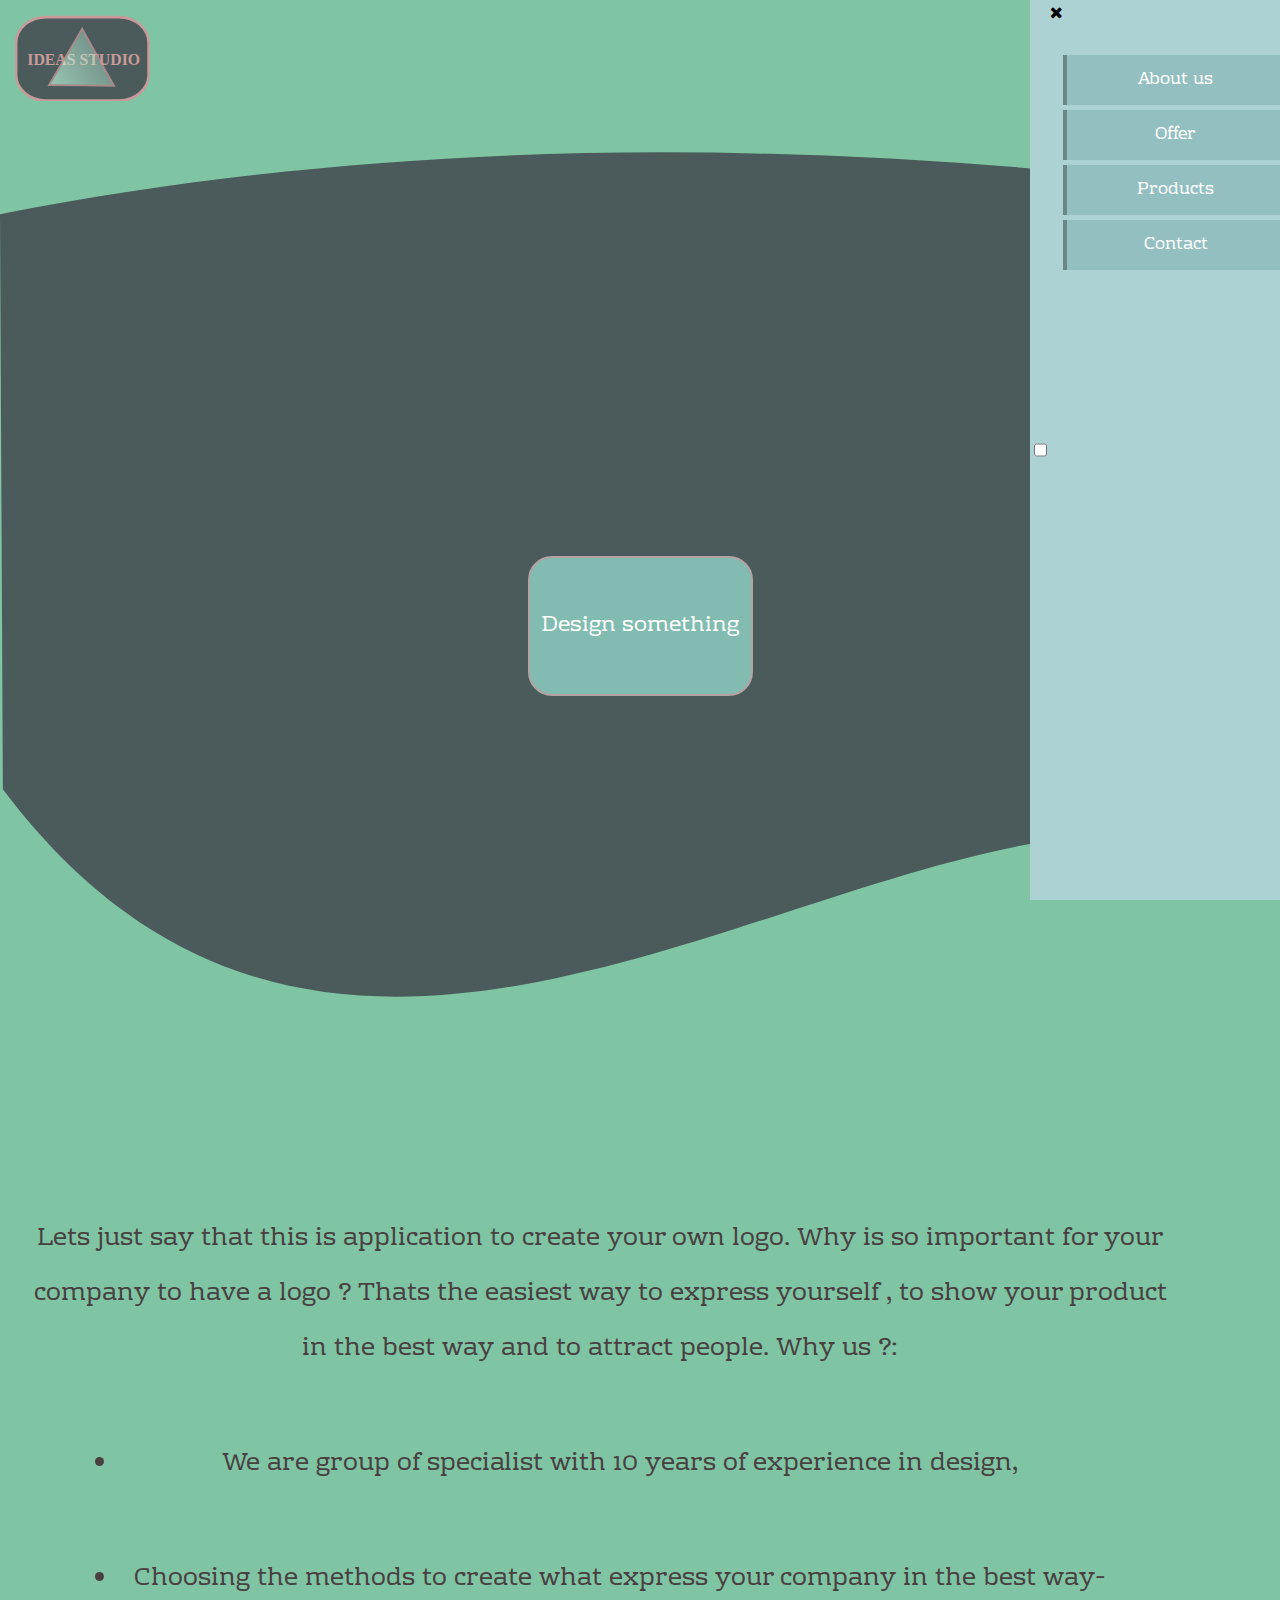
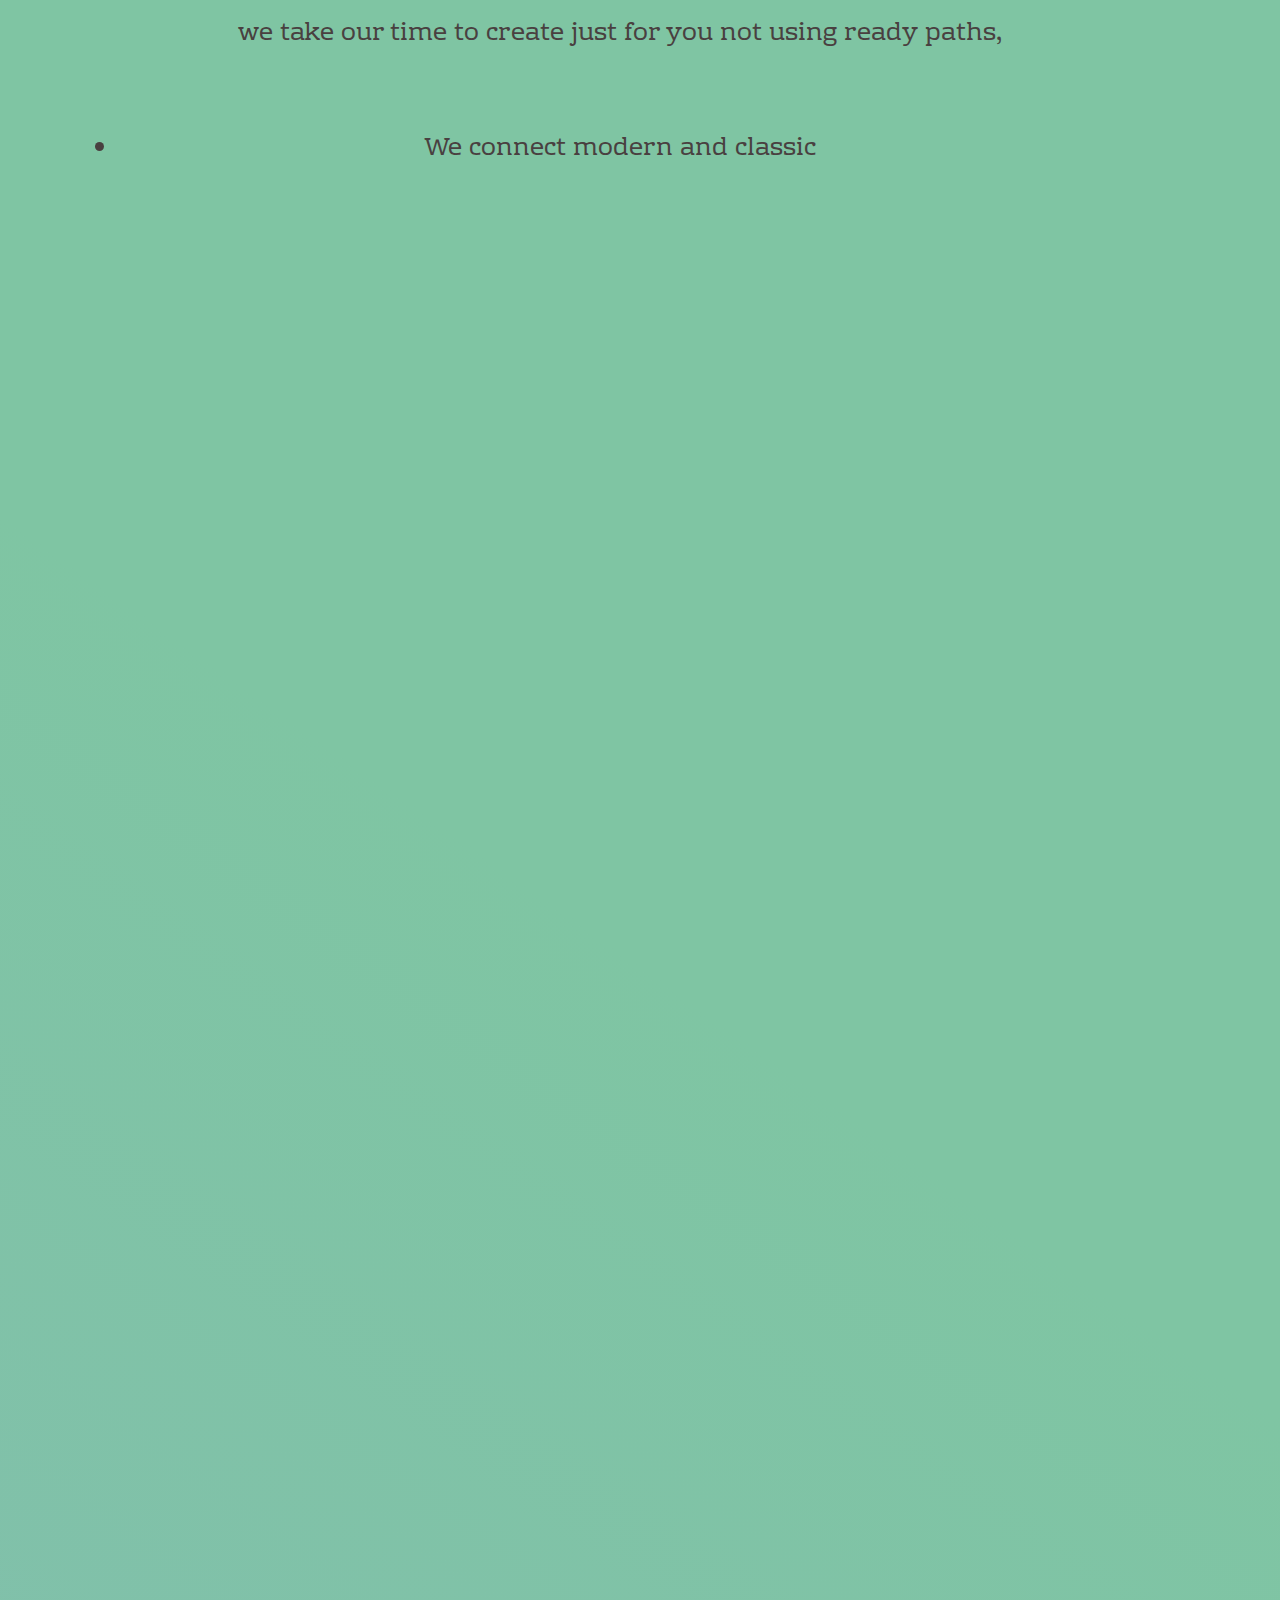
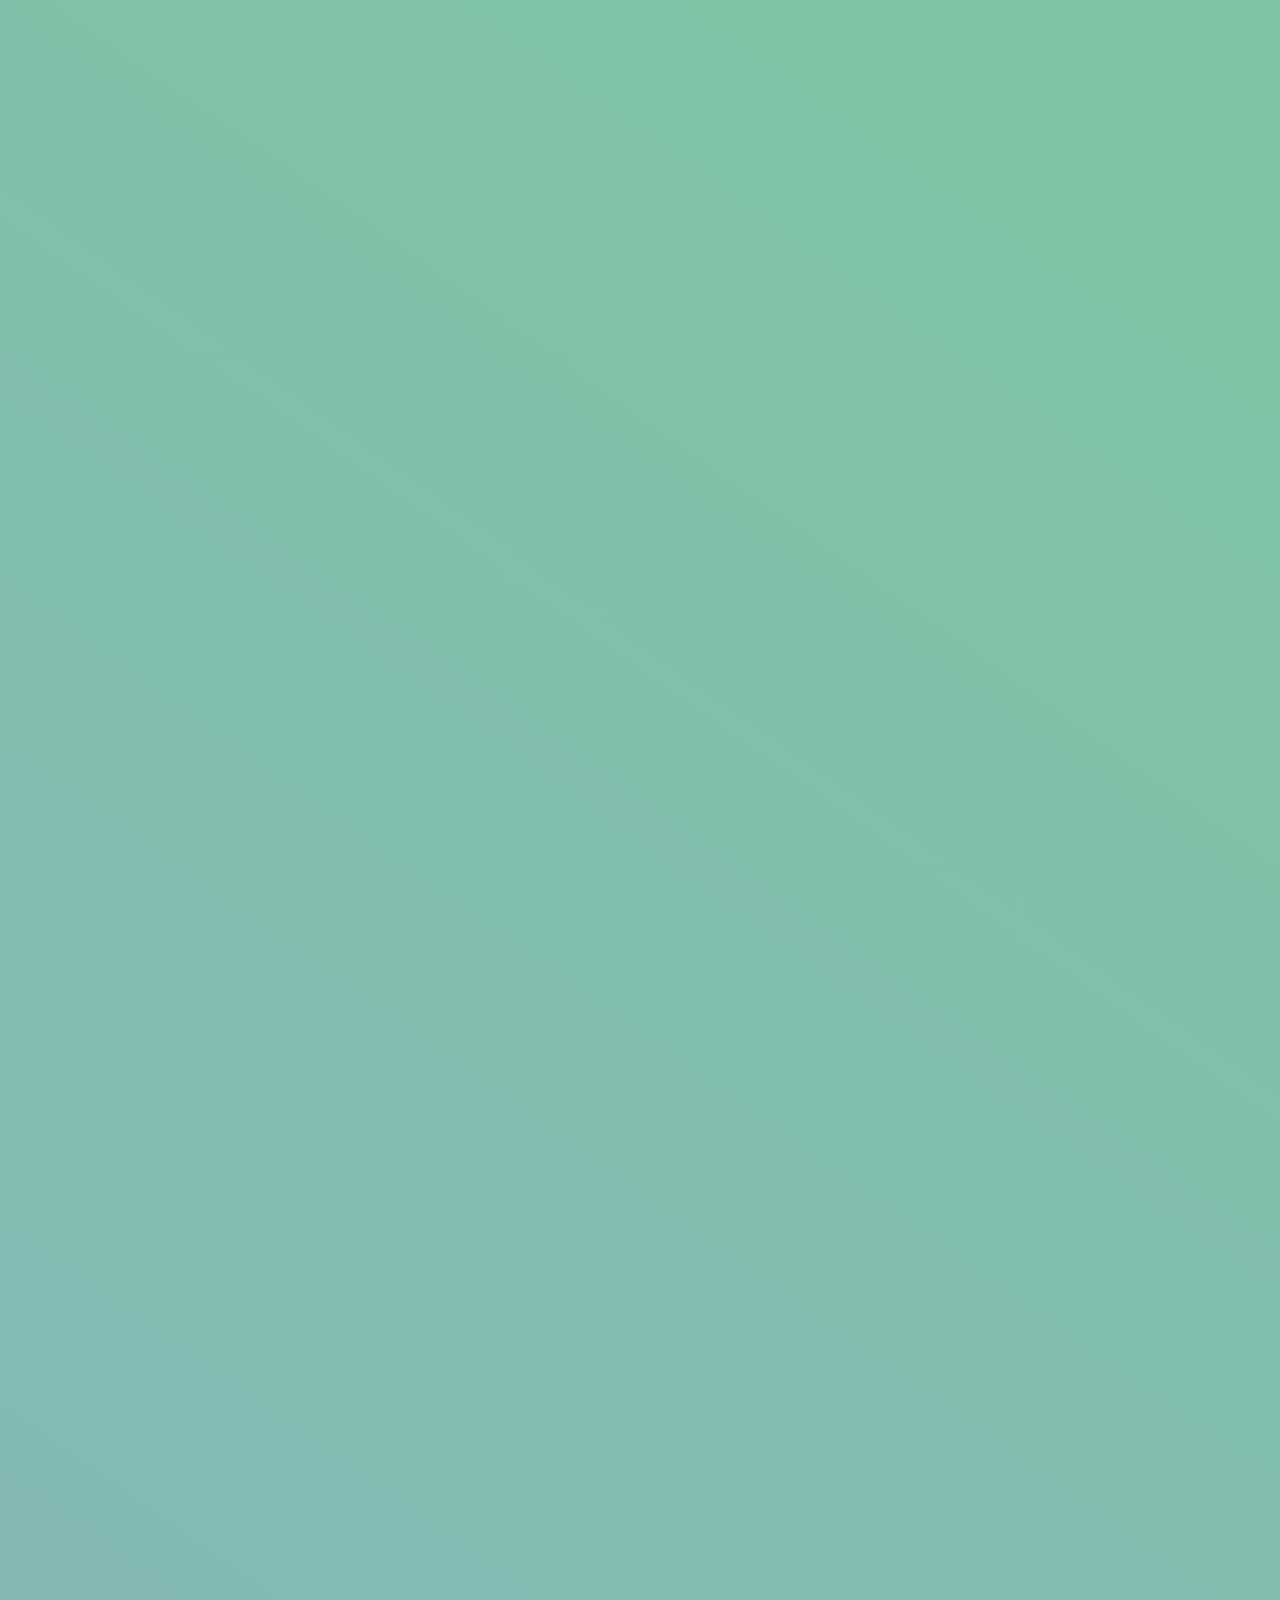
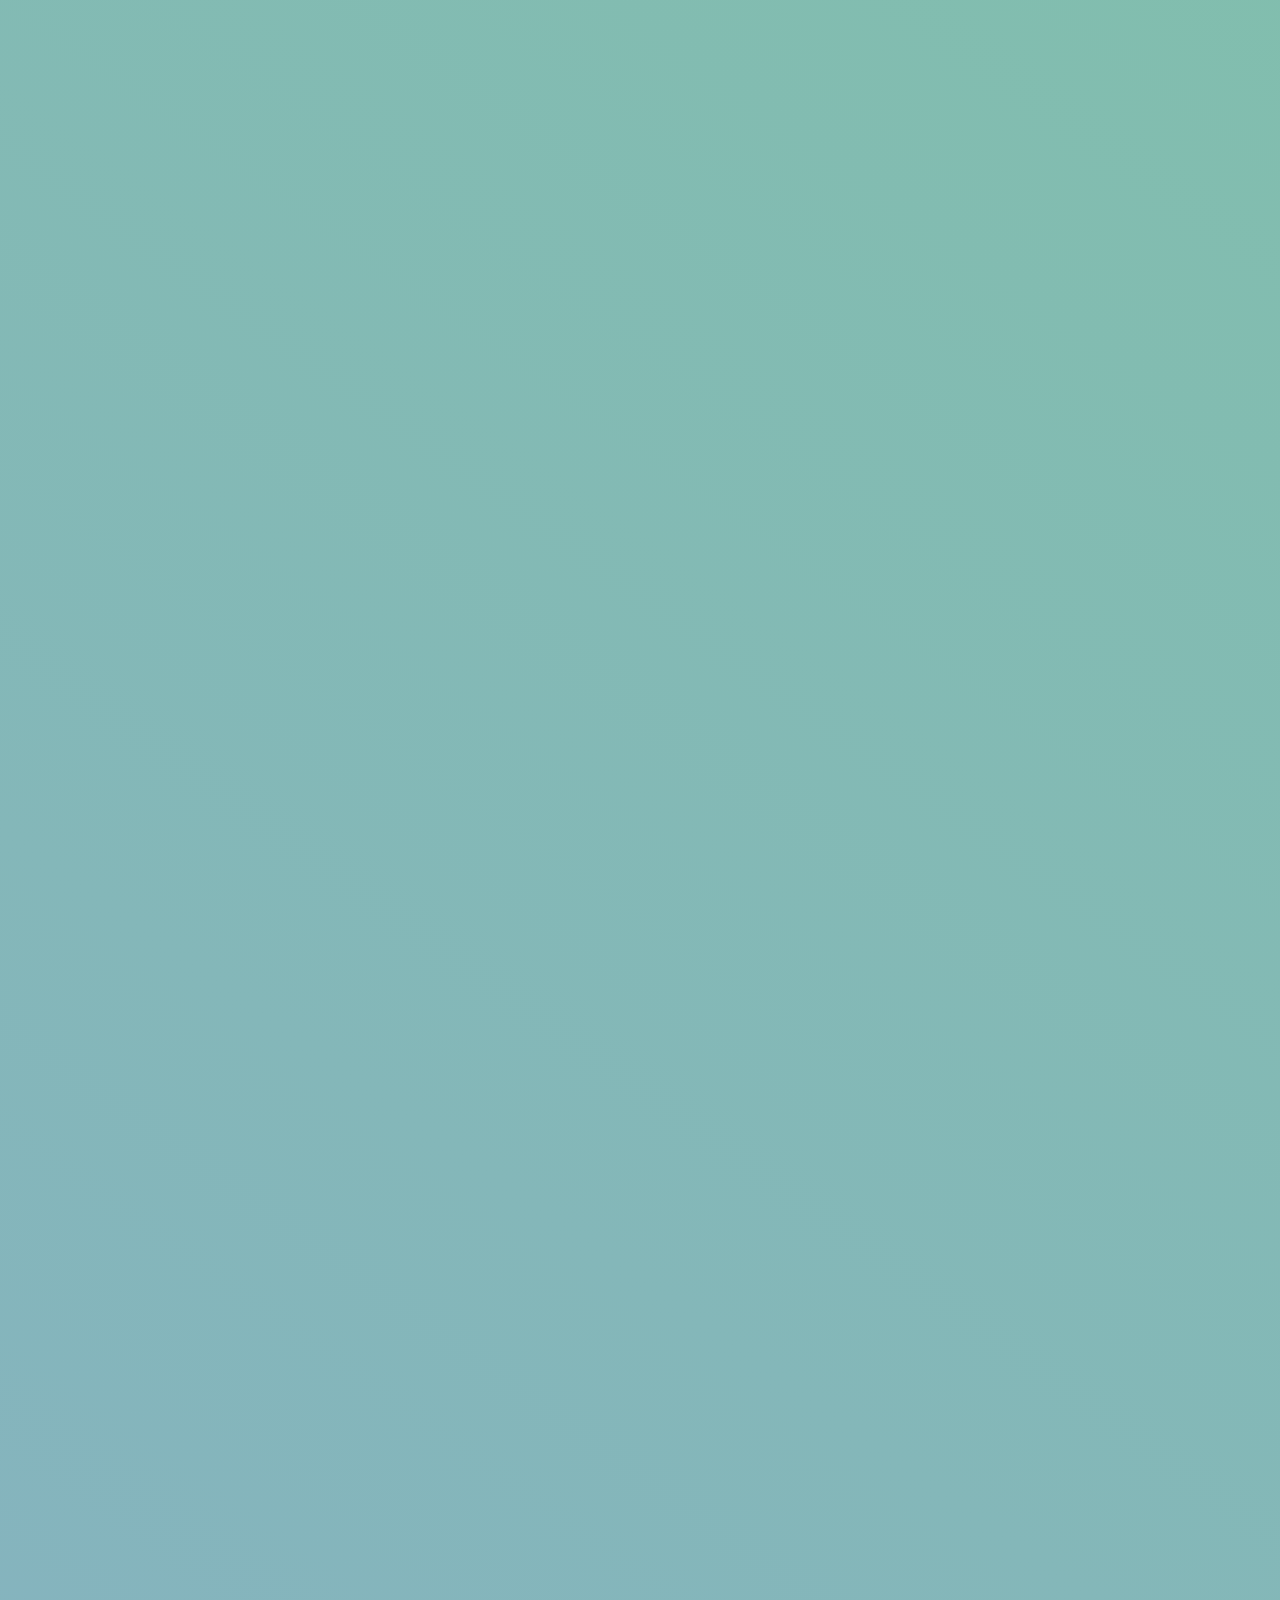
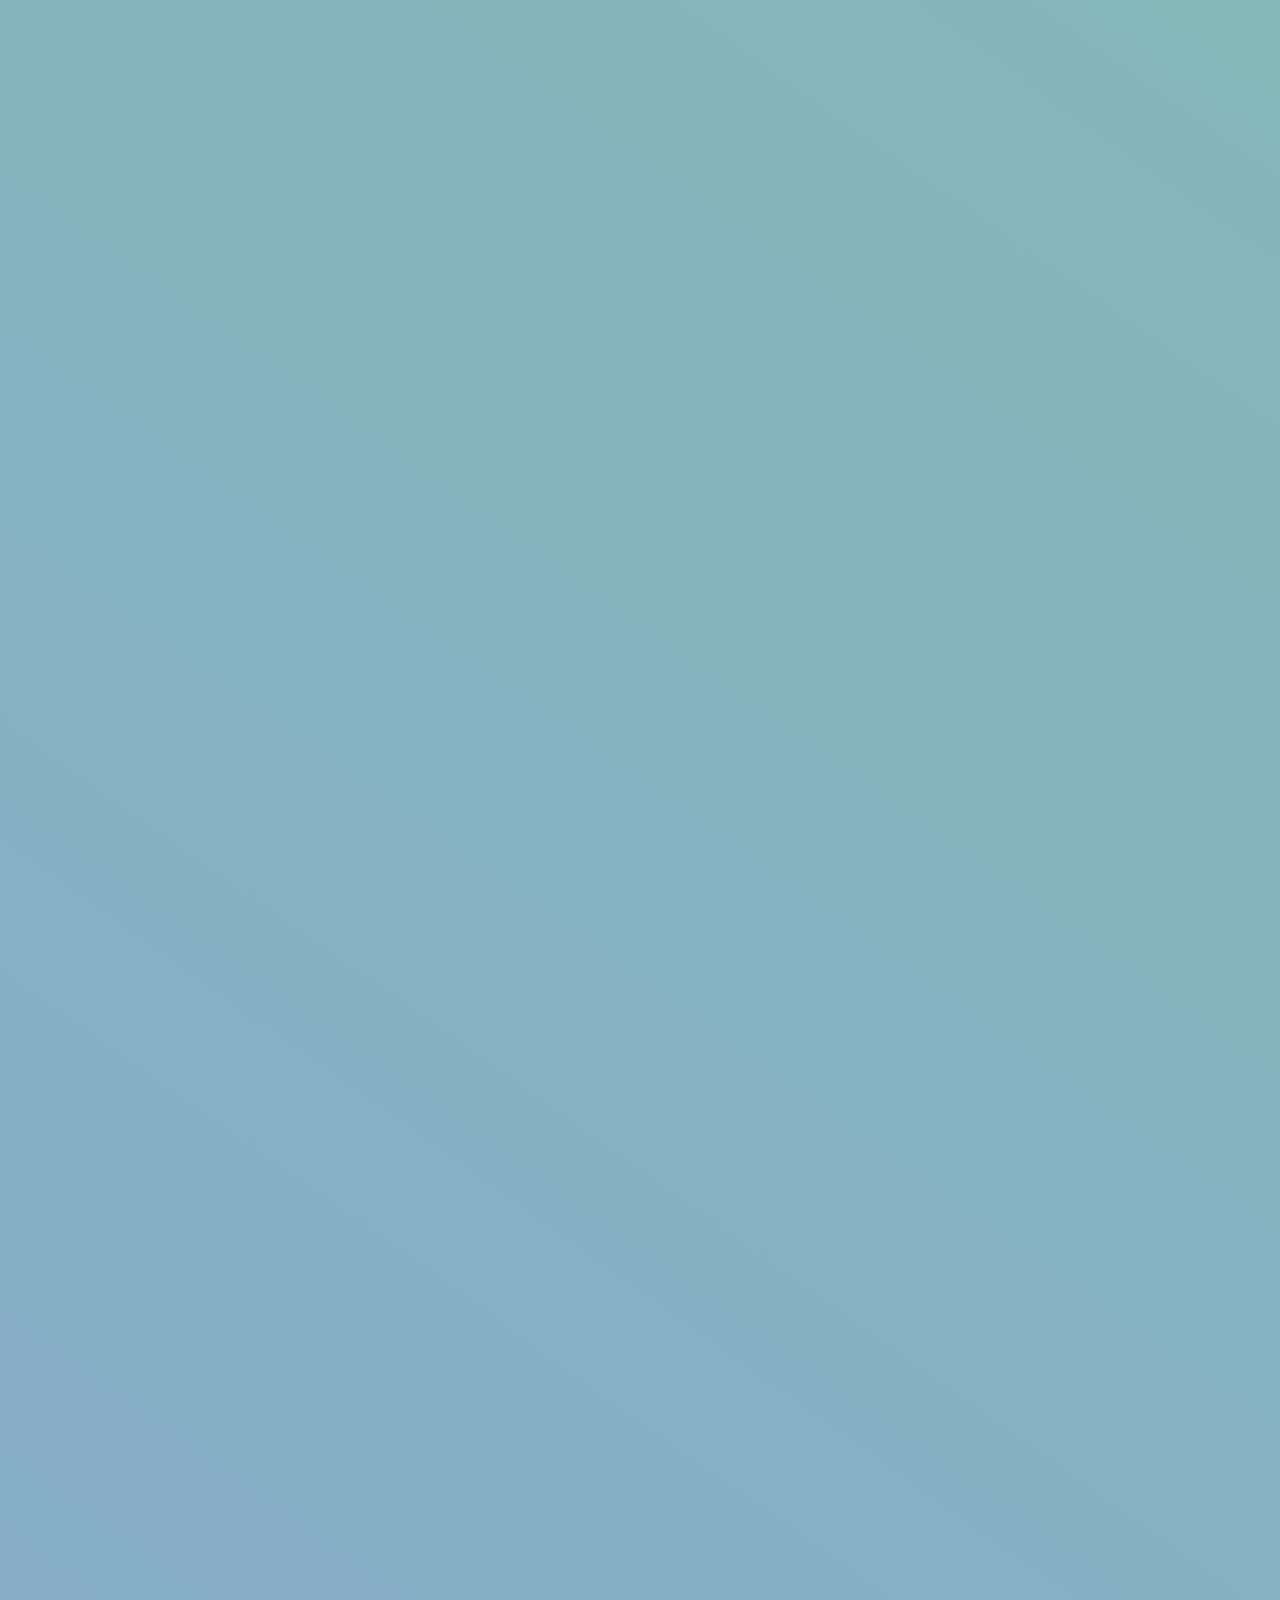
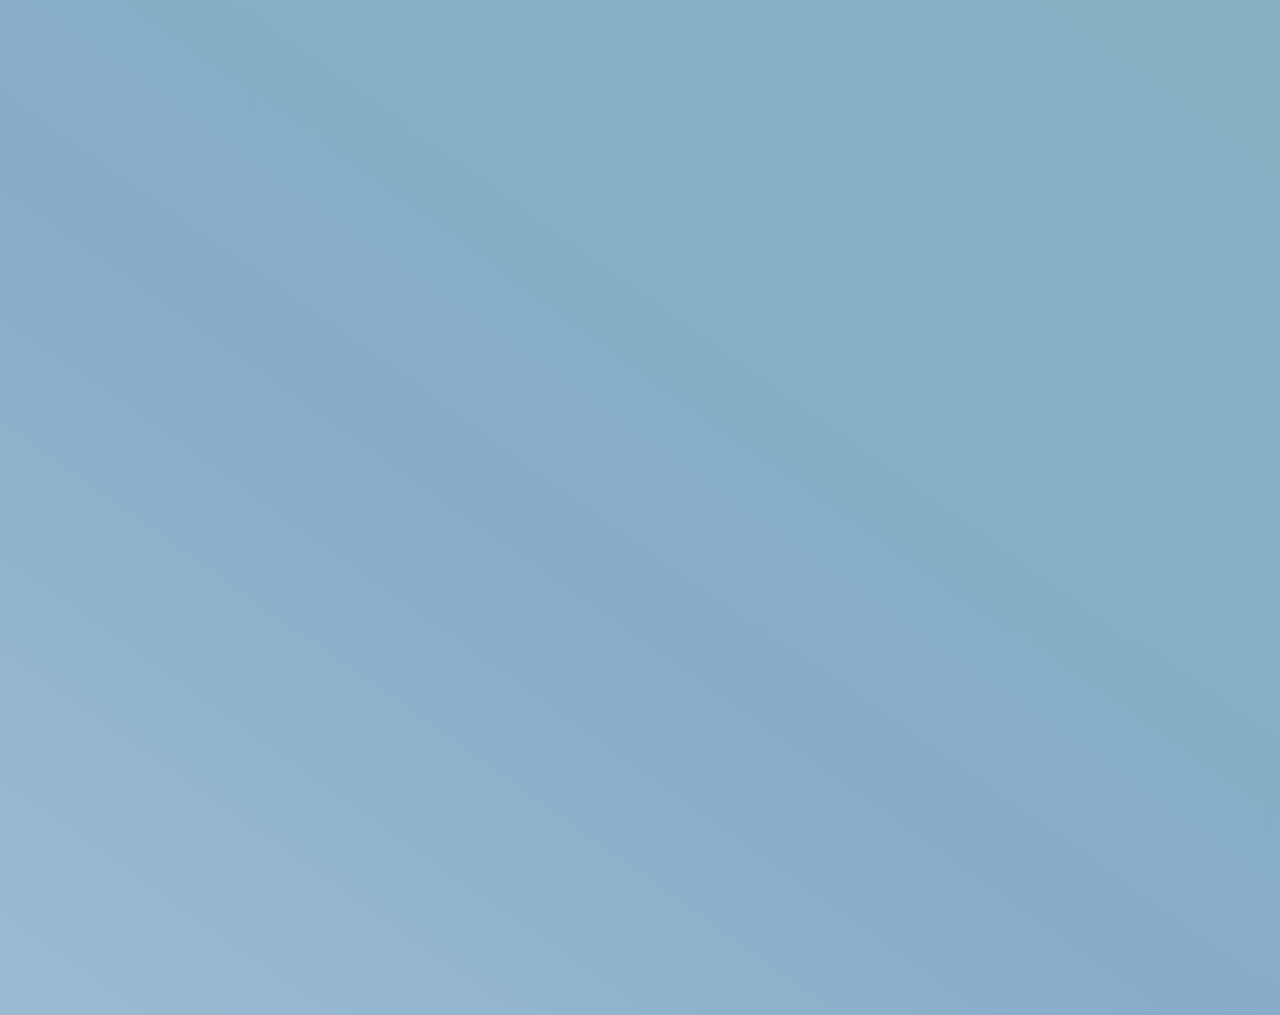
==== index.html @ b51f6b1f "adding classes" ====
<!DOCTYPE html>
<html lang="pl">
<head>
    <meta charset="UTF-8">
    <meta http-equiv="X-UA-Compatible" content="IE=edge">
    <meta name="viewport" content="width=device-width, initial-scale=1.0">
    <link rel="preconnect" href="https://fonts.gstatic.com">
    <link href="https://fonts.googleapis.com/css2?family=Rhodium+Libre&display=swap" rel="stylesheet">
    <title>Projekt</title>
    <link rel="stylesheet" href="https://stackpath.bootstrapcdn.com/font-awesome/4.7.0/css/font-awesome.min.css">
    <link href="style.css" rel="stylesheet" type="text/css" />
</head>
<body>
   
    <div class= "partOne">
        <img src="logo.svg" alt="logo" class="logo" > 
        
        <nav id="sidebar">
            <button class="hamburger" aria-label="open-menu" id="btn">
                <span></span>
            </button>
            <div class="side-list">
                <input type="checkbox" id="check">
                <label for="check">
                    <i class="fa fa-times" aria-hidden="true"></i>
                </label>
                <ul class="side-list-grow">
                    <li class="side1"><a href="#">About us</a></li>
                    <li class="side1"><a href="#">Offer</a></li>
                    <li class="side1"><a href="#">Products</a></li>
                    <li class="side1"><a href="#">Contact</a></li>
                </ul>
            </div>
            
      </nav>
     
    </div>
    <div class="darkone">
        <!-- <img src ="darkBackground.svg" alt="dark" class="dark"> -->
       <button class ="button"id="button" onclick="myFunction()">Design something</button> 
    </div>
    
    <!-- <img src ="wave 2.svg" alt="wave2" class="wave2" > -->
    
    <div class= "partTwo">
        <!-- <img src ="background_2.svg" alt="backround" class="background"> -->
     <p class= "desc">Lets just say that this is application to create your own logo. Why is so important for your company to have a logo ? 
        Thats the easiest way to express yourself , to show your product in the best way and to attract people.
        Why us ?:
        <ul class="desc-text">
        <li class= "desc1">We are group of specialist with 10 years of experience in design,</li> 
        <li class= "desc1">Choosing the methods to create what express your company in the best way- we take our time to create just for you not using ready paths,</li> 
        <li class= "desc1">We connect modern and classic </li> 
        </ul>
    </p>
        
    </div>
    
</body>
</html>
---- style.css ----
@import url("https://fonts.googleapis.com/css2?family=Rhodium+Libre&display=swap");
body {
  margin: auto;
  min-height: 1000vh;
  background: linear-gradient(215.22deg, #7fc5a3 30.4%, rgba(127, 167, 197, 0.935106) 91.46%, rgba(127, 197, 163, 0.0416667) 140.99%, rgba(127, 197, 163, 0) 141%);
  background-repeat: no-repeat;
}

.partOne {
  position: relative;
  display: flex;
  flex-wrap: wrap;
  flex-direction: row;
  margin: 15px;
  justify-content: space-between;
}

.darkone {
  display: flex;
  justify-content: center;
  margin-top: 50px;
  height: 950px;
  background-image: url(darkBackground.svg);
  background-repeat: no-repeat;
}

.wave {
  position: relative;
  width: 100%;
}

.partTwo {
  width: 100%;
  height: 100%;
}

.logo {
  align-self: flex-start;
}

.desc,
.desc-text {
  position: relative;
  top: 50px;
  right: 40px;
  margin: 65px;
  font-family: "Rhodium Libre", serif;
  font-style: normal;
  font-weight: normal;
  font-size: 25px;
  line-height: 55px;
  text-align: center;
  color: #494040;
}

.desc, .desc-text,
.desc1 {
  margin: 60px;
}

.side-list {
  position: fixed;
  top: 0;
  bottom: 60px;
  height: 100vh;
  width: 250px;
  z-index: 1;
  right: 0;
  overflow-x: hidden;
  transition: 0.5s;
  display: flex;
  background: #ACD2D4;
  font-family: "Rhodium Libre", serif;
}

.side-list-grow {
  margin-top: 35px;
  padding: 20px 0;
  font-size: 17px;
  line-height: 50px;
  text-align: center;
  align-items: stretch;
  width: 100%;
}

.side1 {
  list-style: none;
  margin-bottom: 5px;
  text-align: center;
  width: 100%;
  background: #93BFC1;
  text-align: center;
  margin-top: 0;
  border-left: 4px solid #6B8687;
}

.side1, a {
  text-decoration: none;
  color: #fff;
}

.button {
  align-self: center;
  width: 225px;
  height: 140px;
  color: #fff;
  background: #82bcb0;
  border: 2px solid #b4a3a3;
  border-radius: 24px;
  font-size: 22px;
  font-family: "Rhodium Libre", serif;
  font-style: normal;
  font-weight: normal;
  outline: none;
  cursor: pointer;
}

.hamburger {
  align-self: flex-end;
  position: relative;
  width: 40px;
  height: 25px;
  border: 0;
  border-top: 5px solid #494040;
  background: transparent;
  cursor: pointer;
  outline: none;
}

.hamburger::before,
.hamburger::after {
  content: "";
  position: absolute;
  align-self: flex-end;
  top: 0;
  left: 0;
  width: 40px;
  height: 25px;
  border: 0;
  border-top: 5px solid #494040;
  transform: translateY(7px);
}

.hamburger::after {
  transform: translateY(20px);
  align-self: flex-end;
}

@media (max-width: 768px) {
  body {
    margin: 25px;
  }
  .partOne {
    justify-content: space-between;
  }
  .logo {
    align-self: flex-end;
  }
  .hamburger {
    align-self: center;
  }
  #button {
    align-self: center;
  }
  .darkone {
    display: flex;
    align-content: center;
    background-size: 1100px 900px;
  }
  .desc,
  .desc-text,
  .desc1 {
    font-size: 17px;
    margin: 45px;
  }
  .side-list {
    width: 125px;
  }
  .side-list-grow {
    width: 125px;
  }
}

@media (min-width: 769px) {
  .body {
    margin: 10px;
    width: 100%;
  }
}
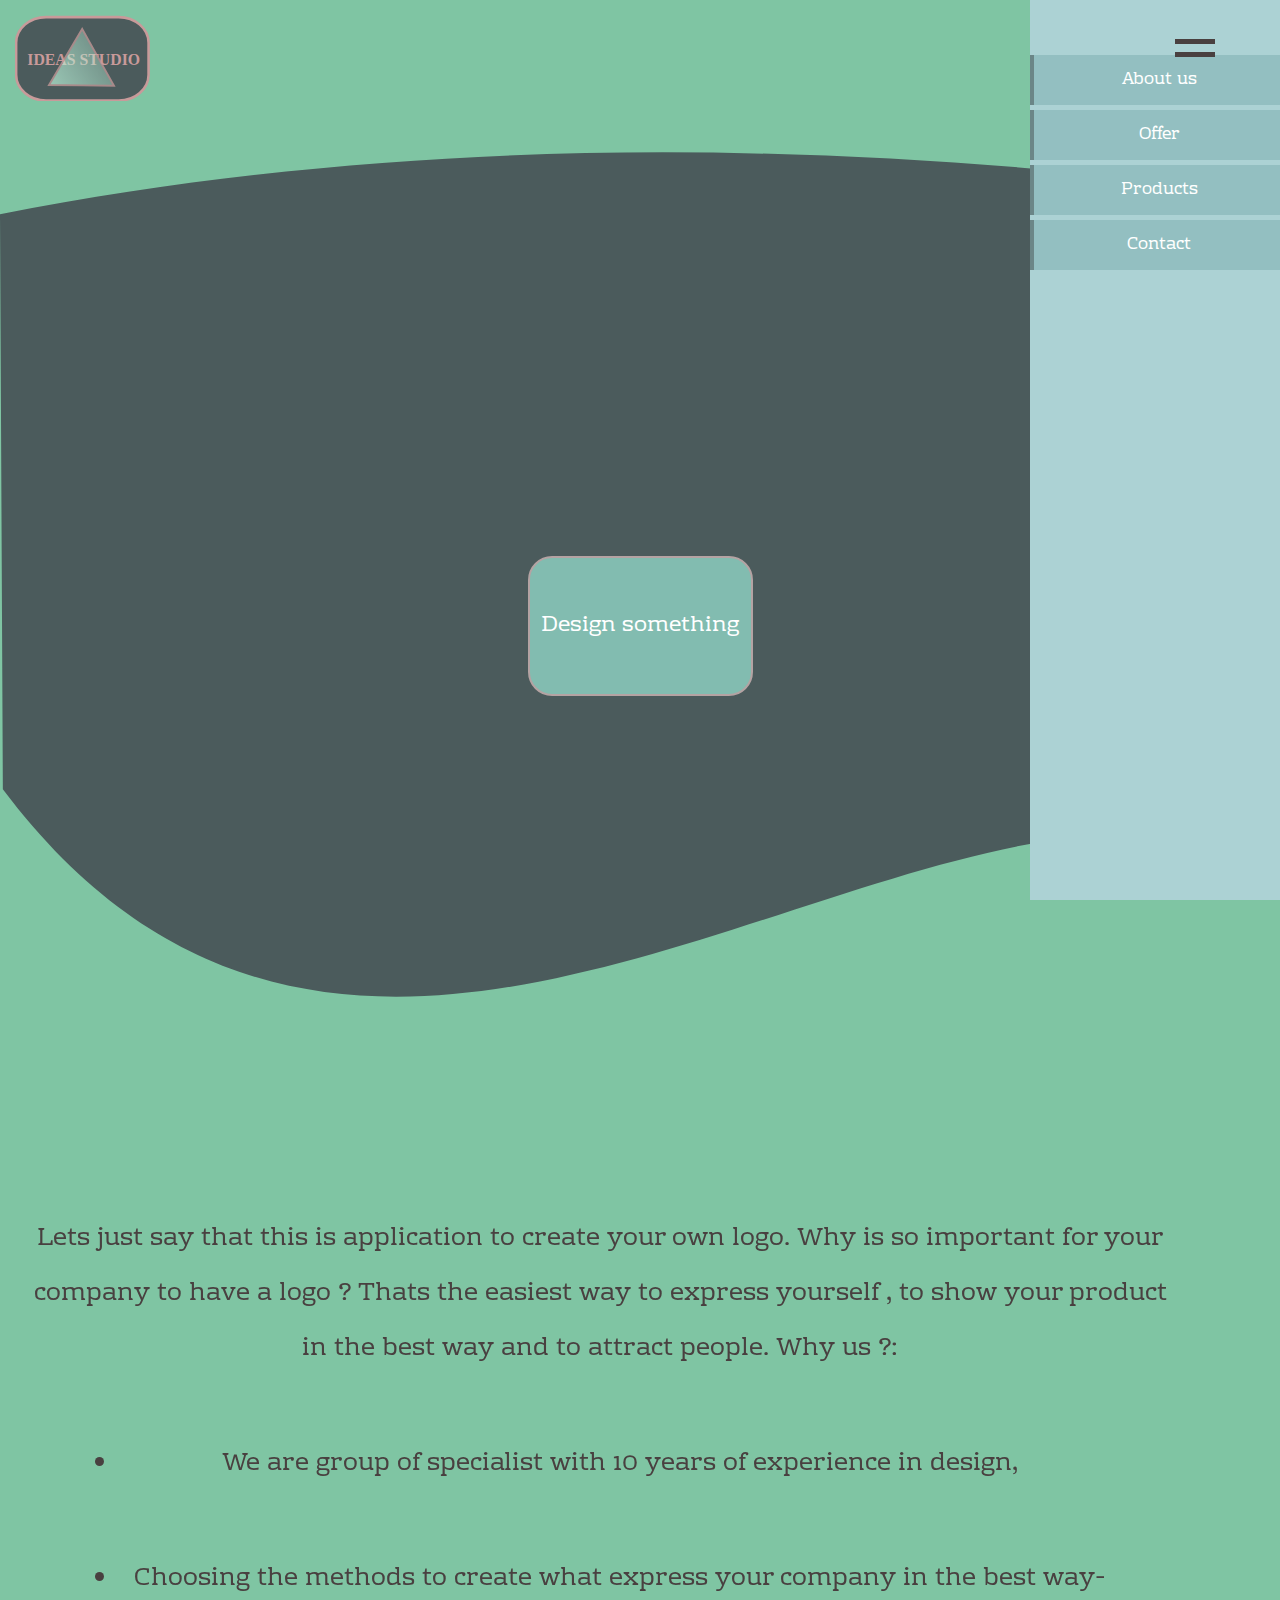
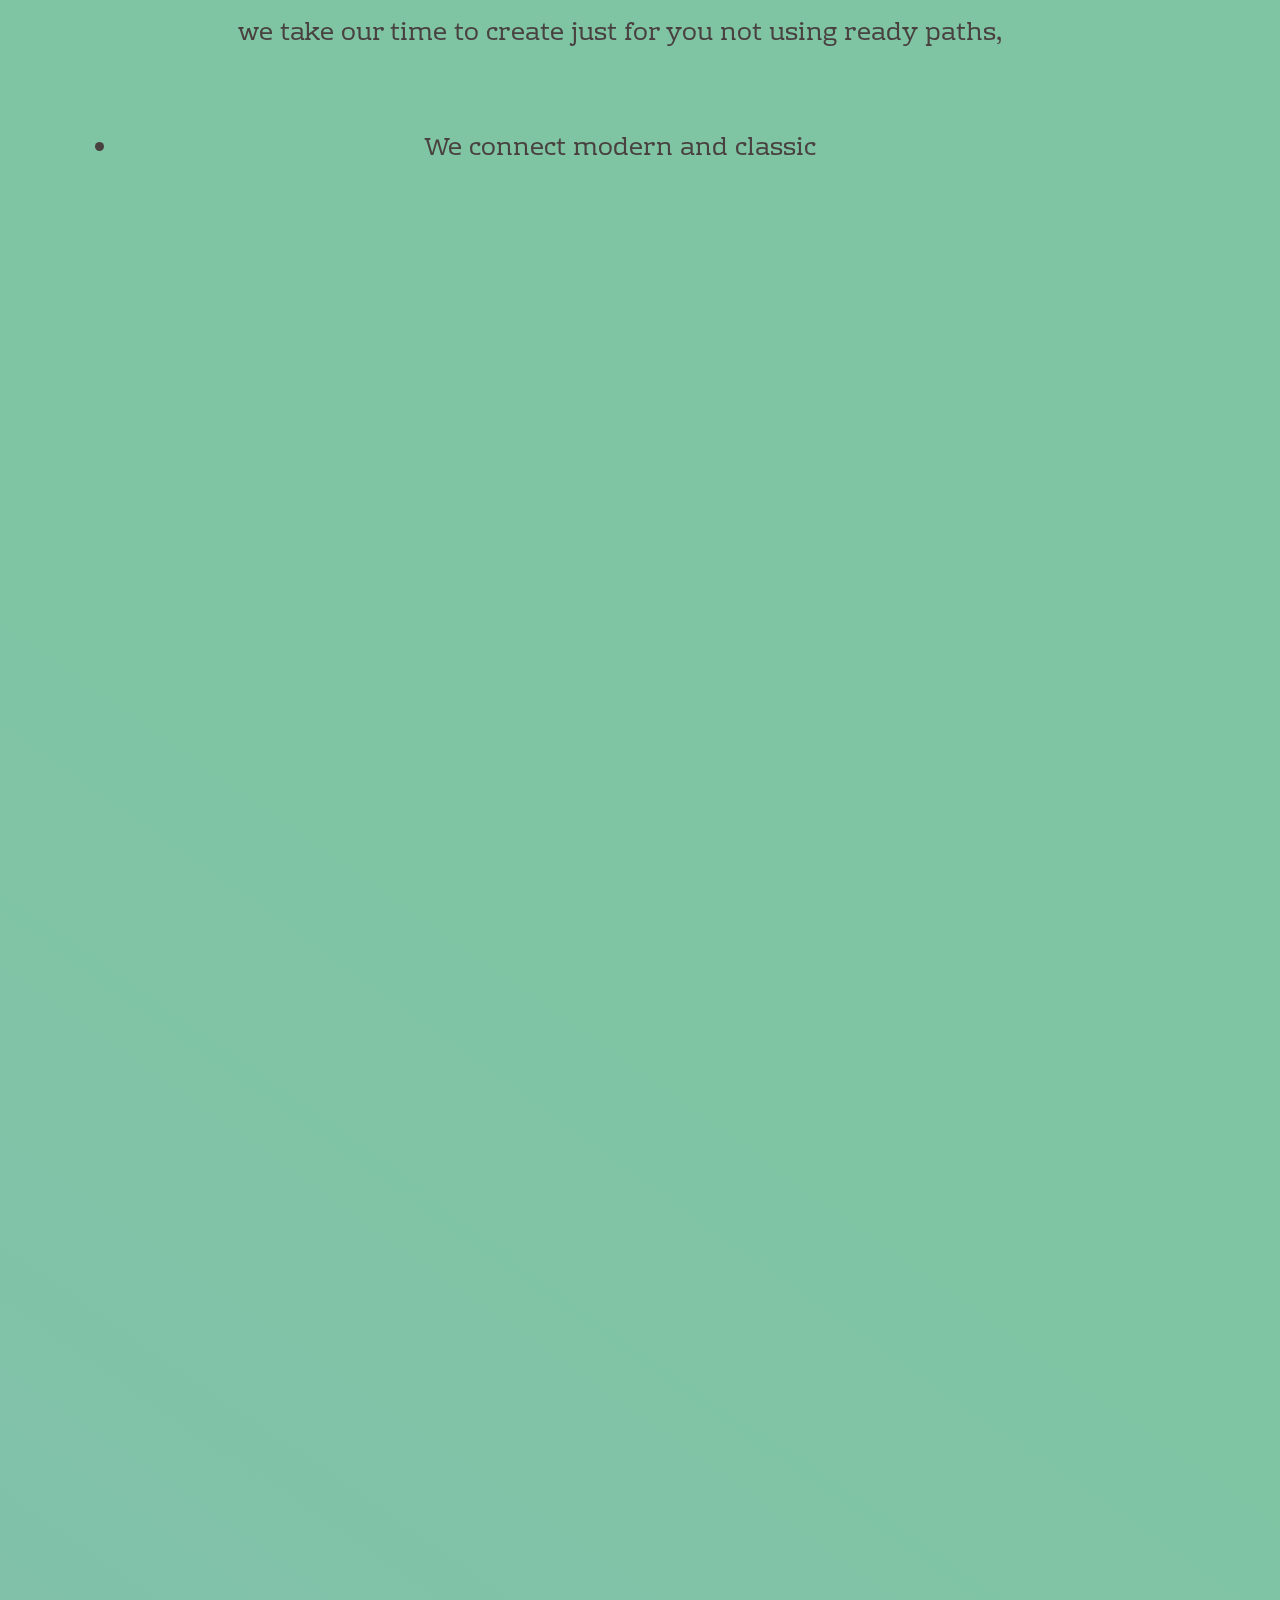
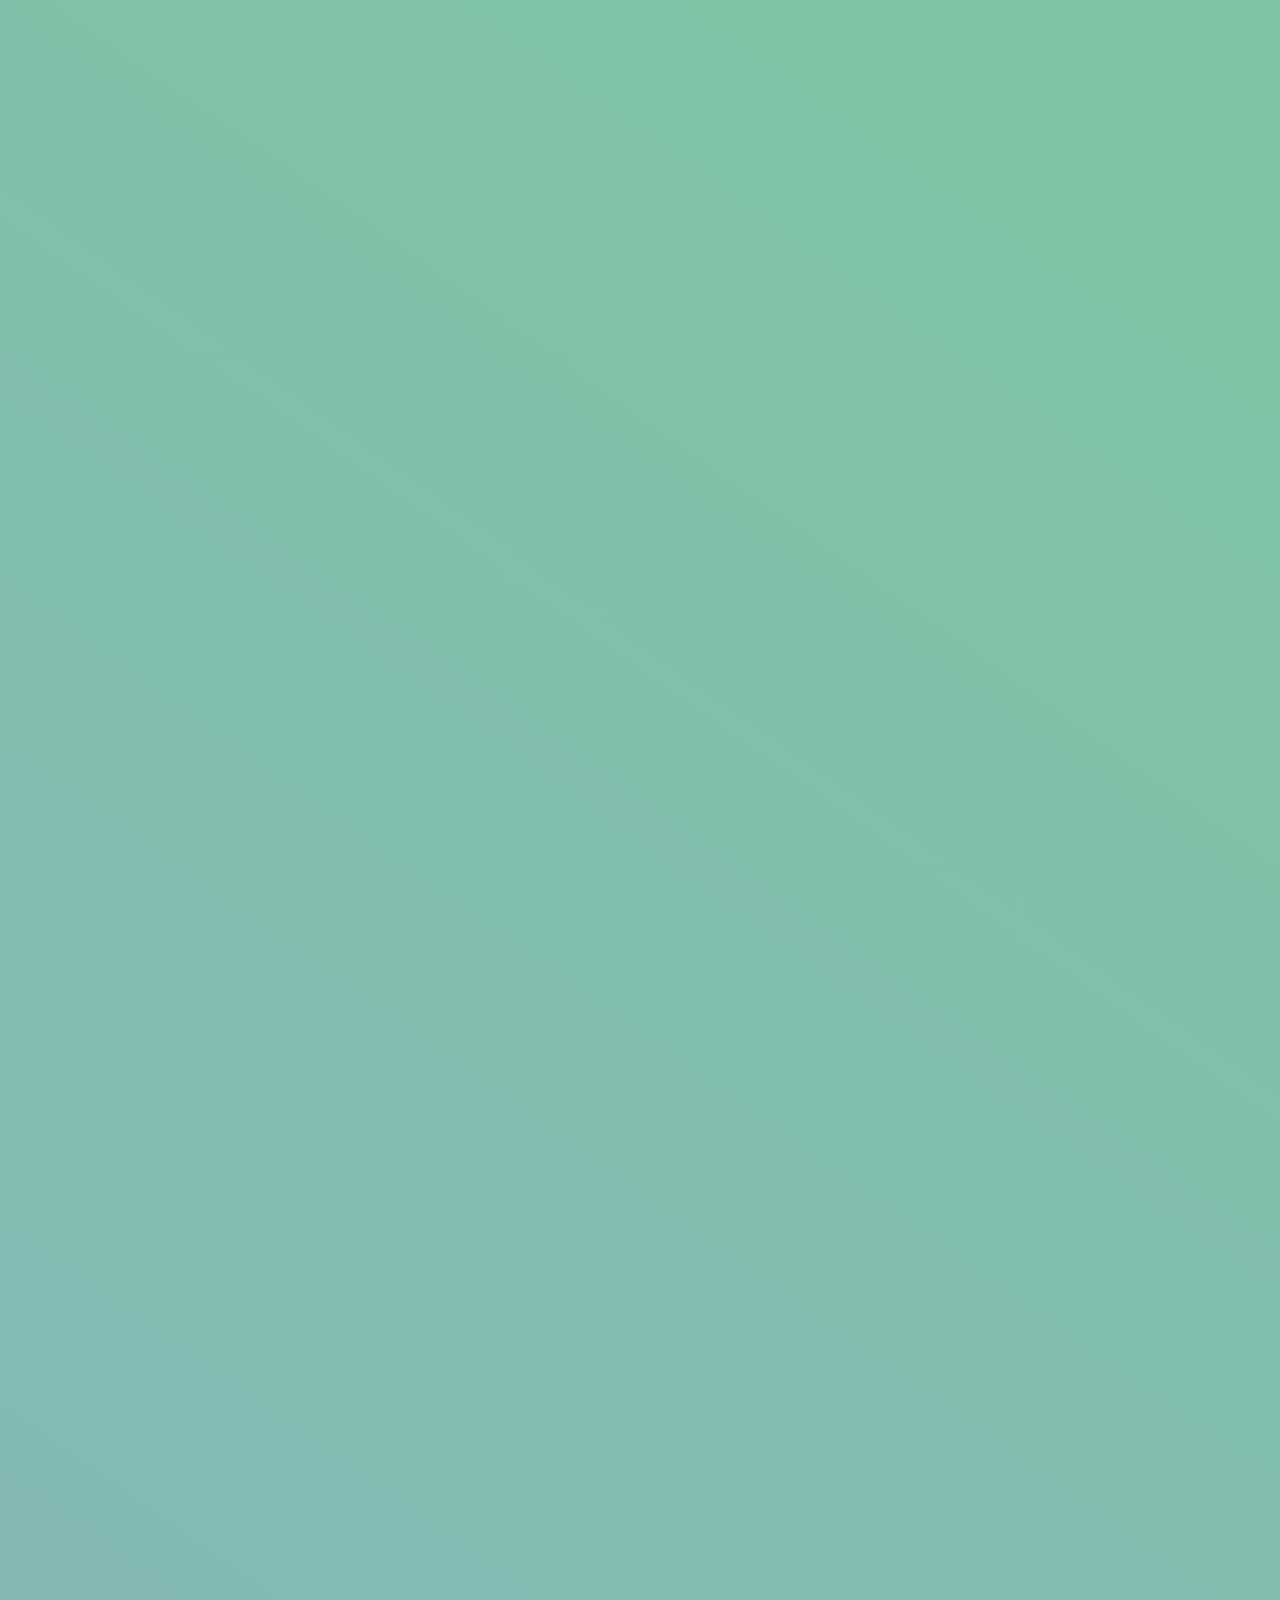
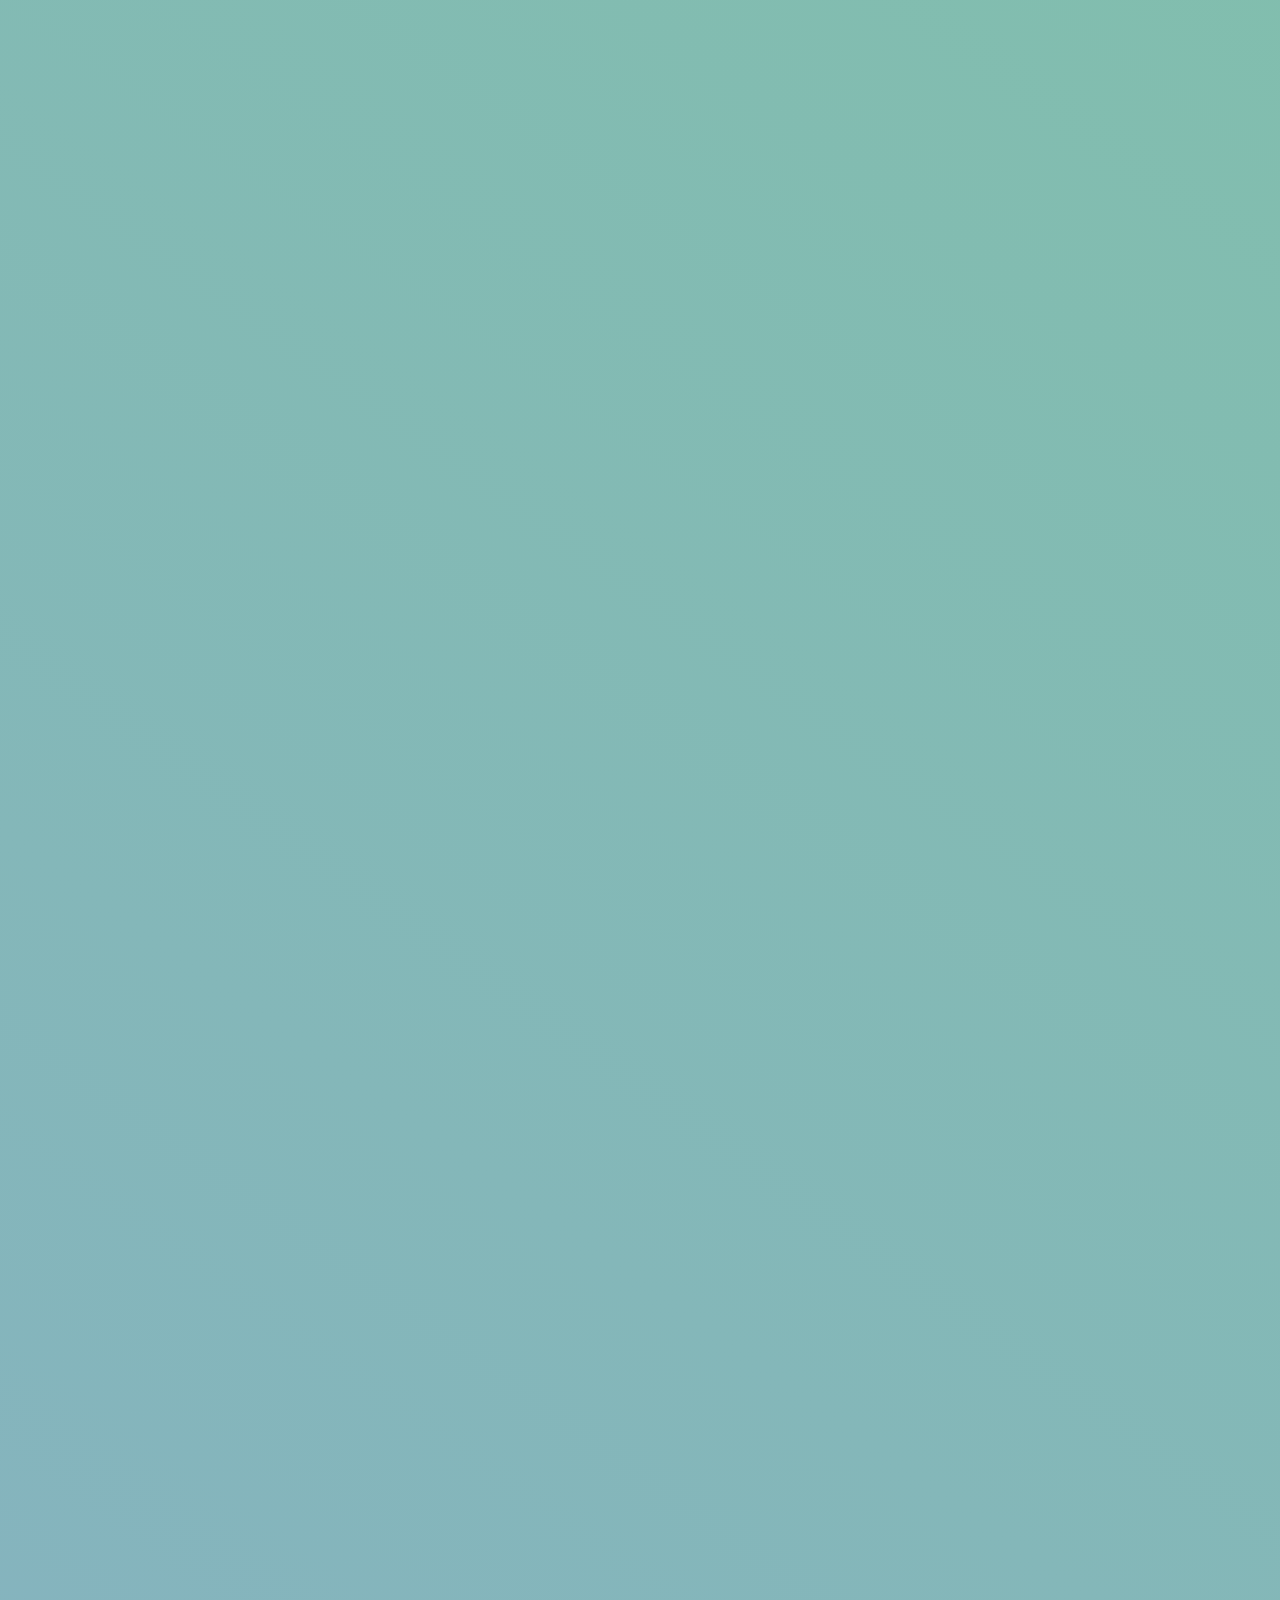
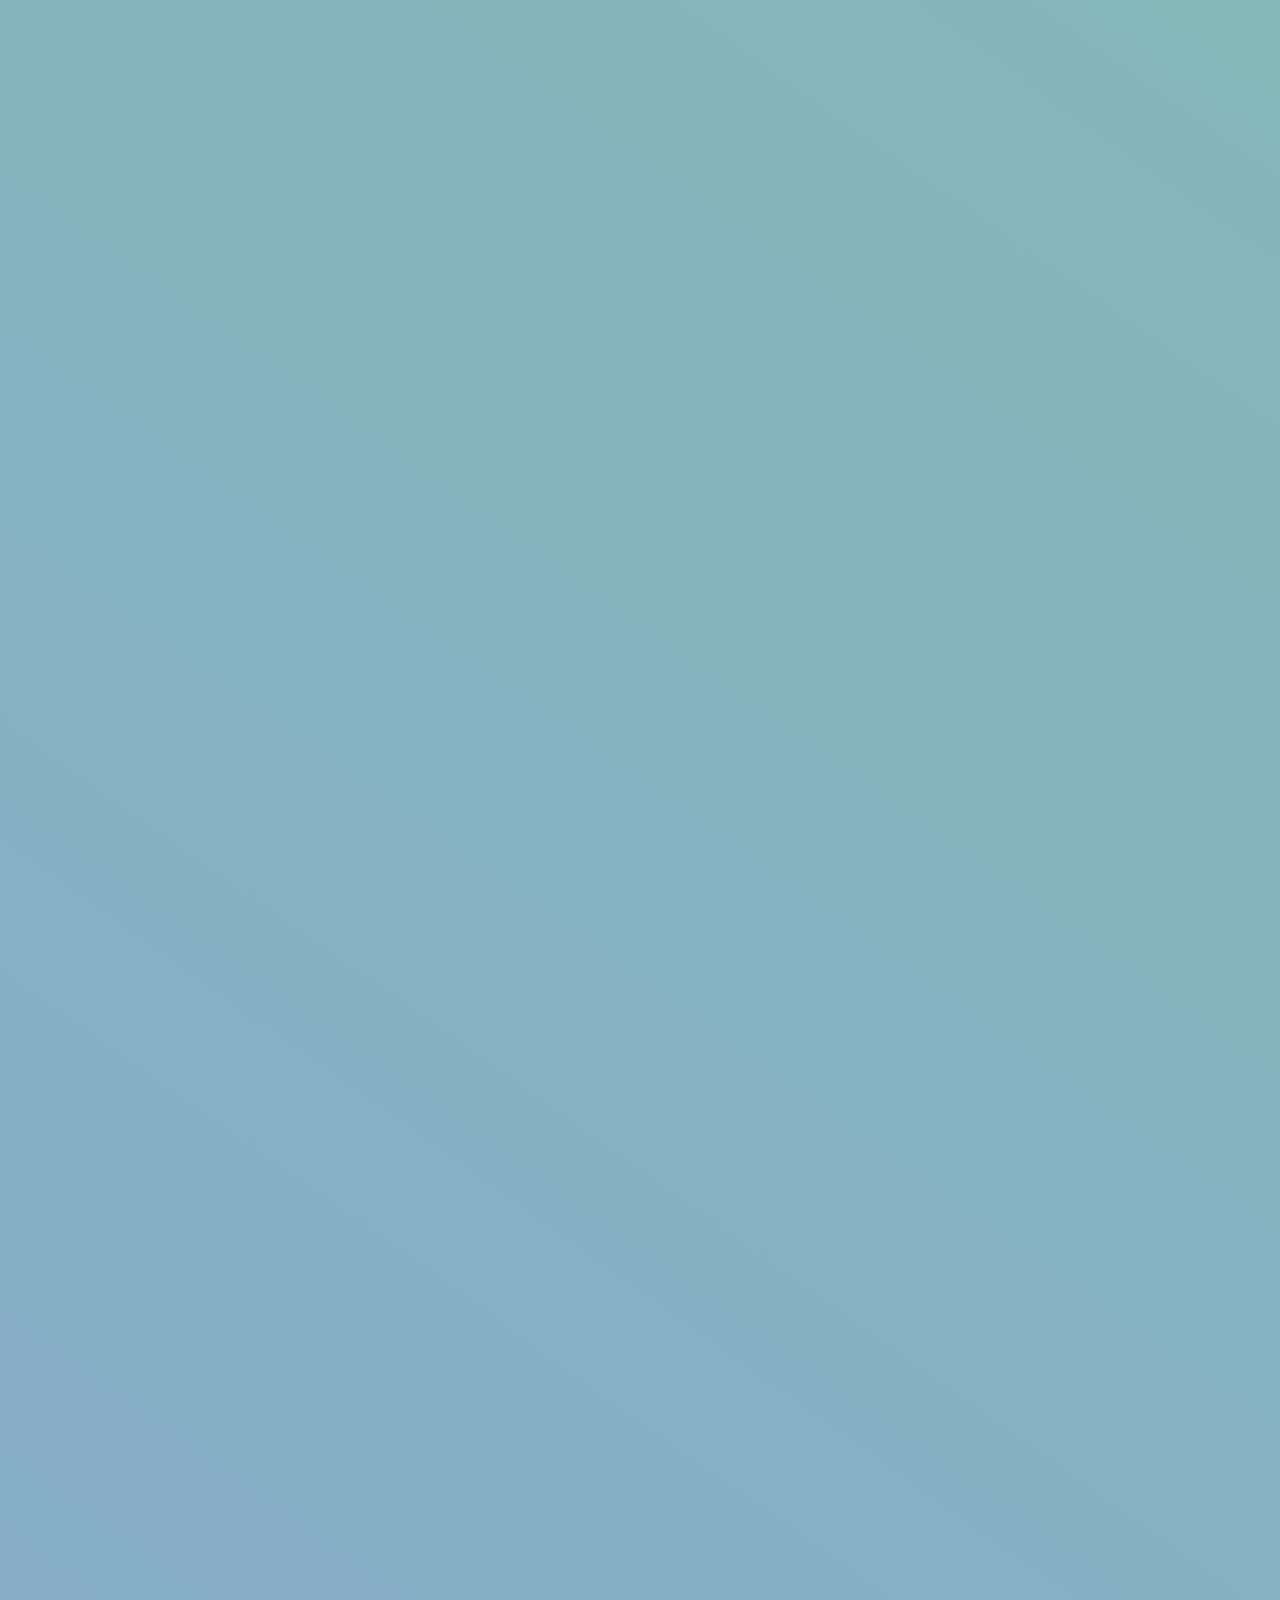
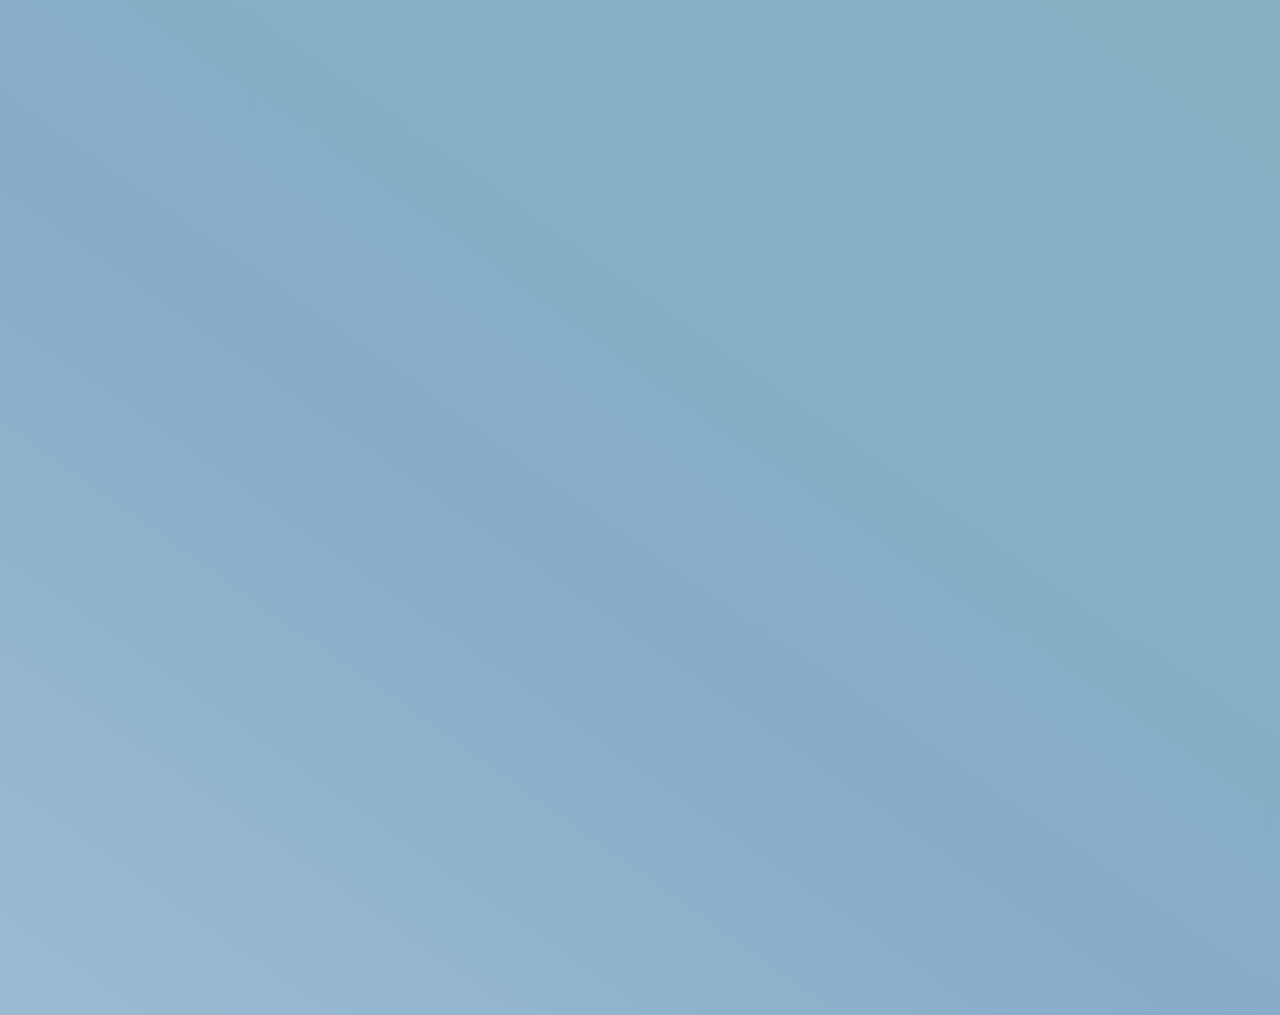
==== commit e4a2170b: "adding js & fucked almost evry" ====
--- a/index.html
+++ b/index.html
@@ -16,14 +16,16 @@
         <img src="logo.svg" alt="logo" class="logo" > 
         
         <nav id="sidebar">
-            <button class="hamburger" aria-label="open-menu" id="btn">
+            <!-- <button class="hamburger" aria-label="open-menu" id="btn">
                 <span></span>
-            </button>
+            </button> -->
+            <label for="hamburger" class="hamburger" aria-label="open-menu" id="btn"></label>
+                <input type = radio id="btn" name="group">
+                  <label for ="buttonTimes"></label> <button class= "times" id="buttonTimes"><i class="fa fa-times"  aria-hidden="true"></i></button> 
+                    <input type = radio id="buttonTimes" name="group">
             <div class="side-list">
-                <input type="checkbox" id="check">
-                <label for="check">
-                    <i class="fa fa-times" aria-hidden="true"></i>
-                </label>
+                
+                    
                 <ul class="side-list-grow">
                     <li class="side1"><a href="#">About us</a></li>
                     <li class="side1"><a href="#">Offer</a></li>
@@ -55,6 +57,6 @@
     </p>
         
     </div>
-    
+    <script type="module" src="main.js"></script>
 </body>
 </html>--- a/style.css
+++ b/style.css
@@ -64,11 +64,10 @@
   bottom: 60px;
   height: 100vh;
   width: 250px;
-  z-index: 1;
+  z-index: 0;
   right: 0;
   overflow-x: hidden;
   transition: 0.5s;
-  display: flex;
   background: #ACD2D4;
   font-family: "Rhodium Libre", serif;
 }
@@ -81,6 +80,19 @@
   text-align: center;
   align-items: stretch;
   width: 100%;
+}
+
+.fa-times {
+  font-size: 35px;
+  z-index: 10;
+  z-index: 4;
+}
+
+.times {
+  background: #93BFC1;
+  border: none;
+  z-index: 4;
+  outline: none;
 }
 
 .side1 {
@@ -113,6 +125,7 @@
   font-weight: normal;
   outline: none;
   cursor: pointer;
+  z-index: 3;
 }
 
 .hamburger {
@@ -125,6 +138,7 @@
   background: transparent;
   cursor: pointer;
   outline: none;
+  z-index: 9;
 }
 
 .hamburger::before,
@@ -144,6 +158,7 @@
 .hamburger::after {
   transform: translateY(20px);
   align-self: flex-end;
+  z-index: 8;
 }
 
 @media (max-width: 768px) {
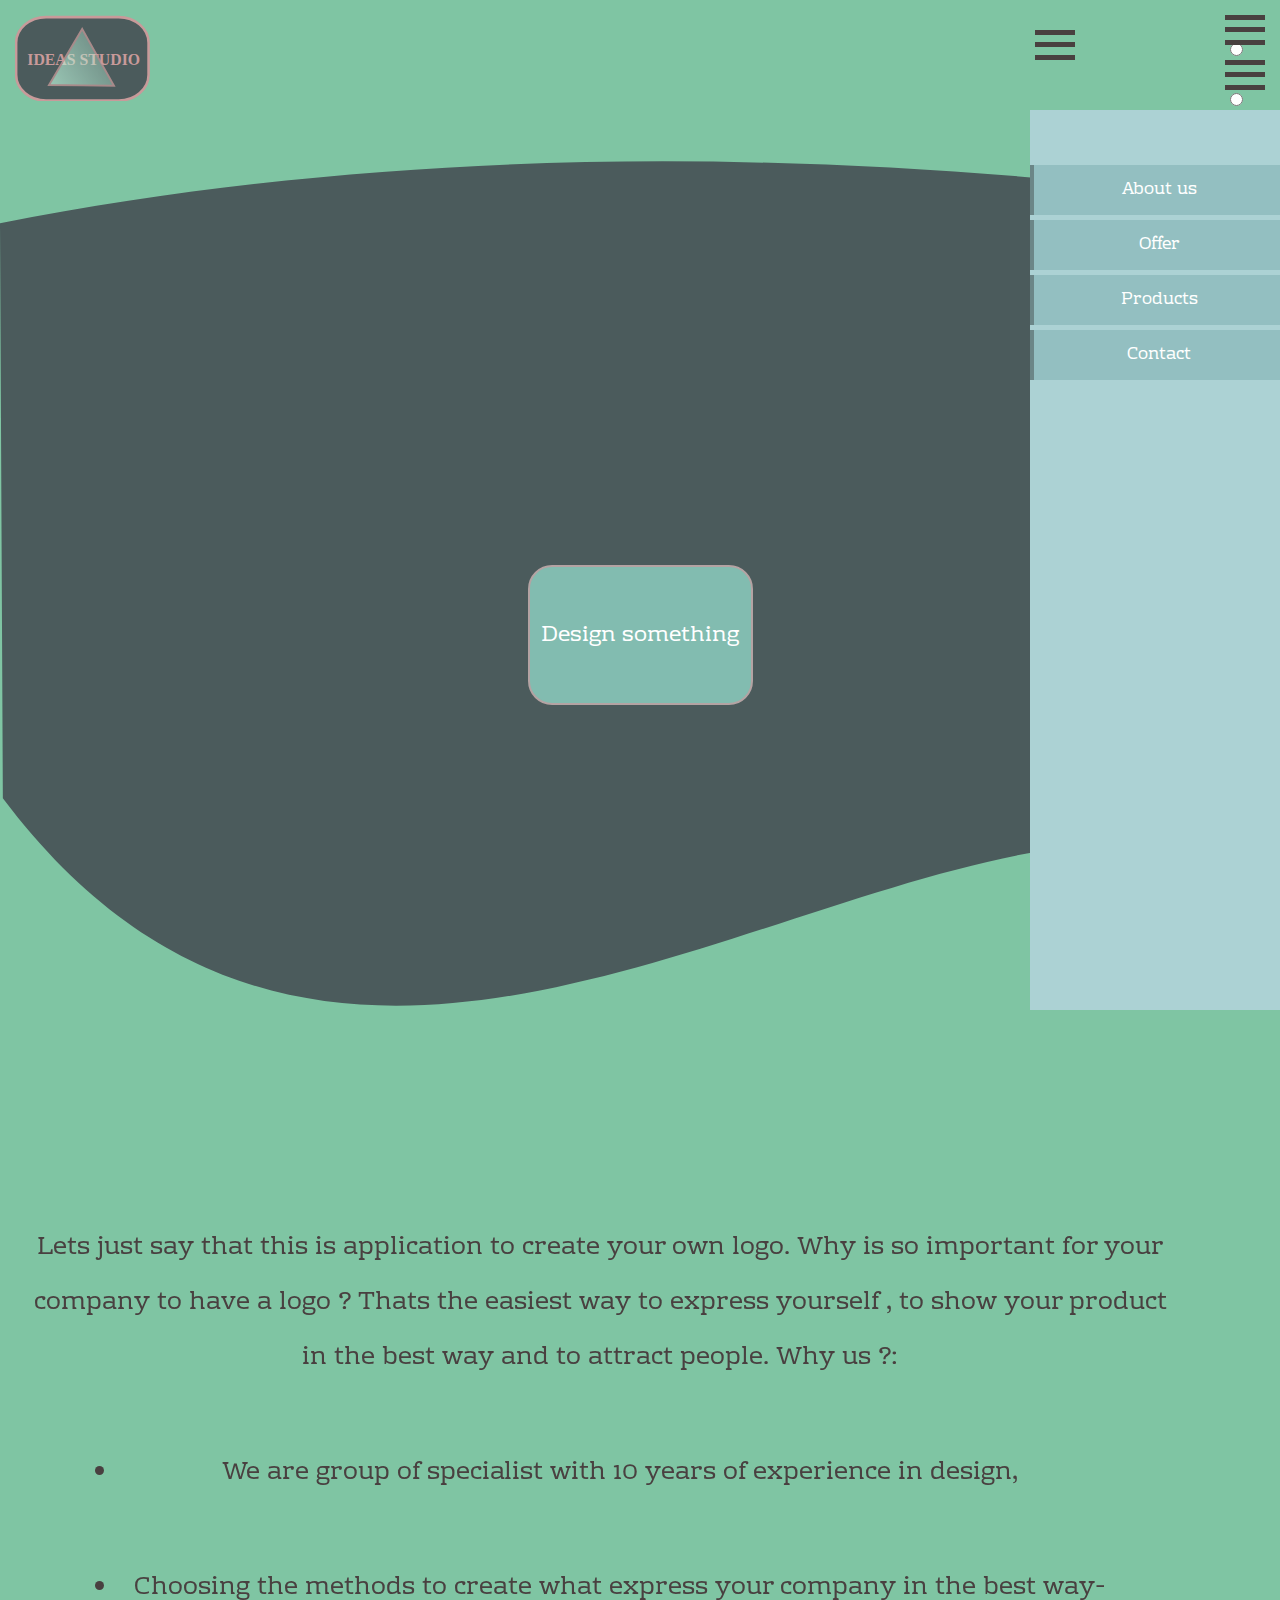
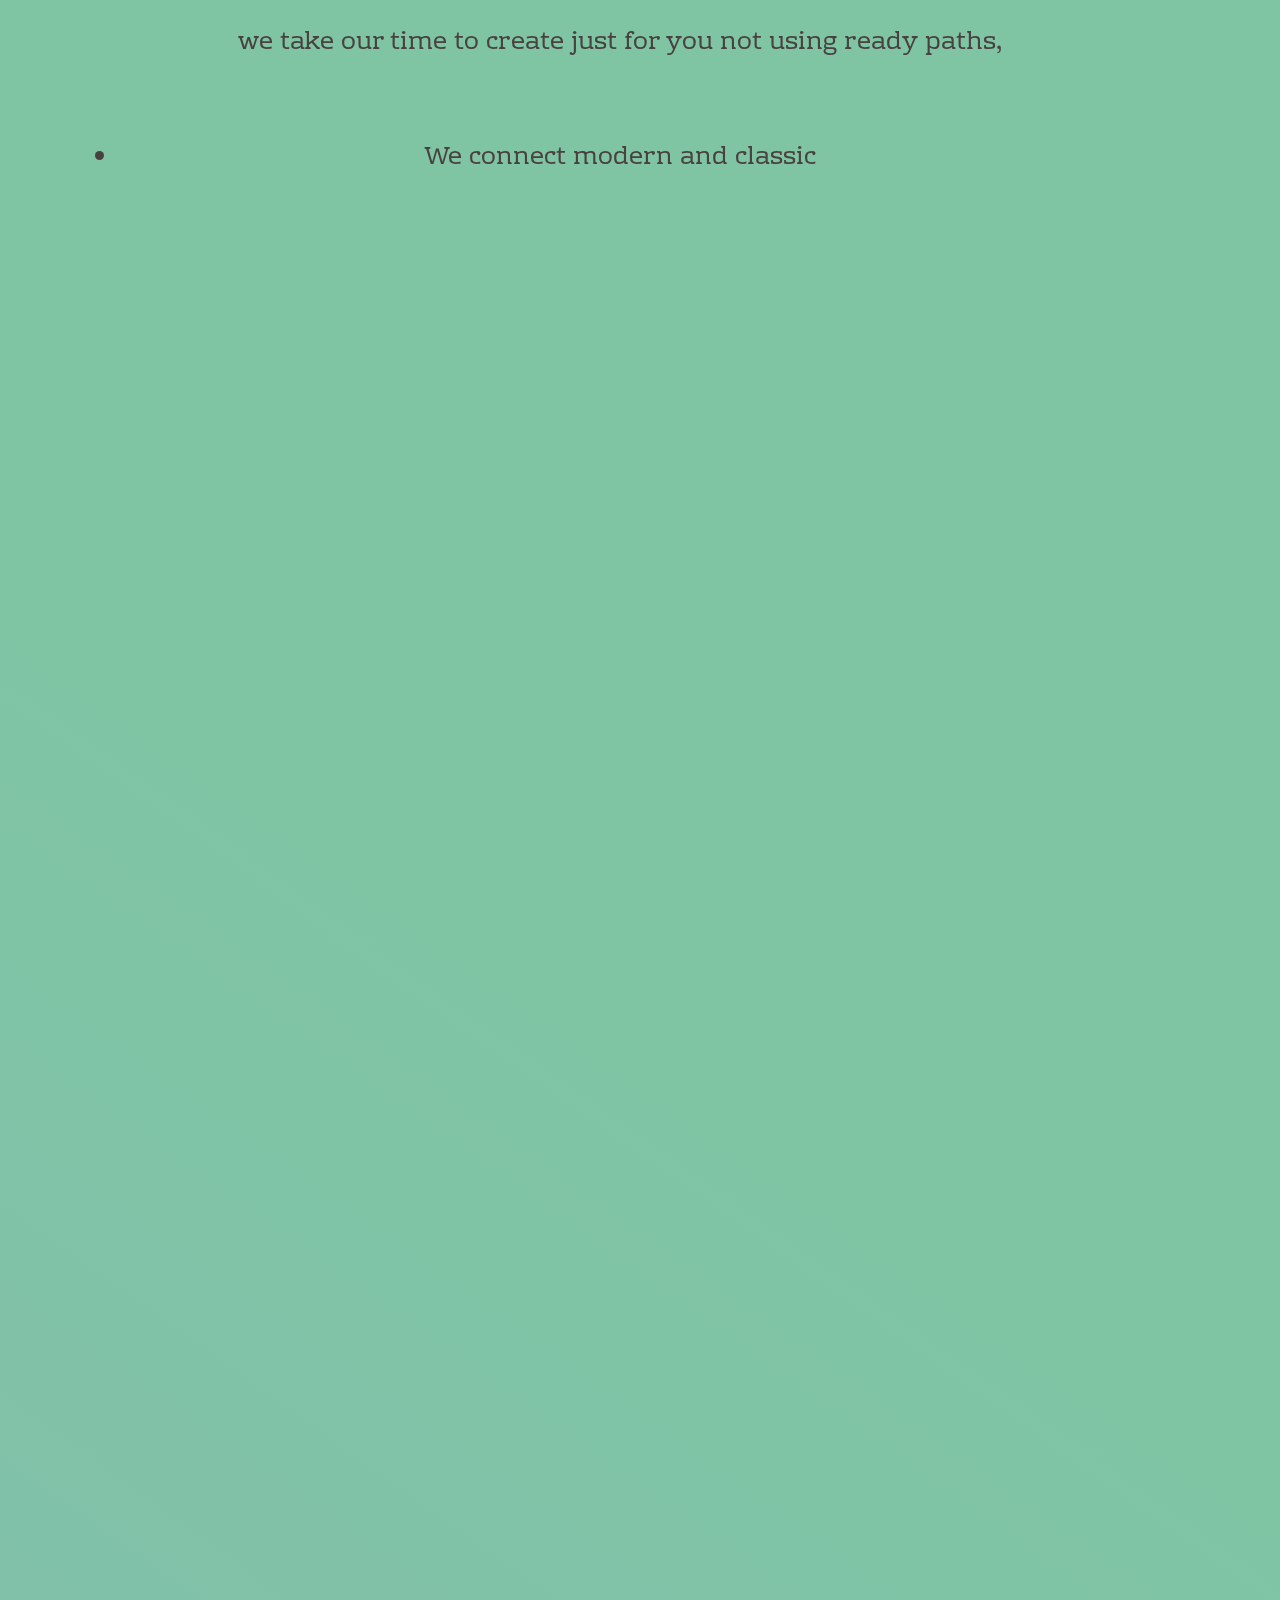
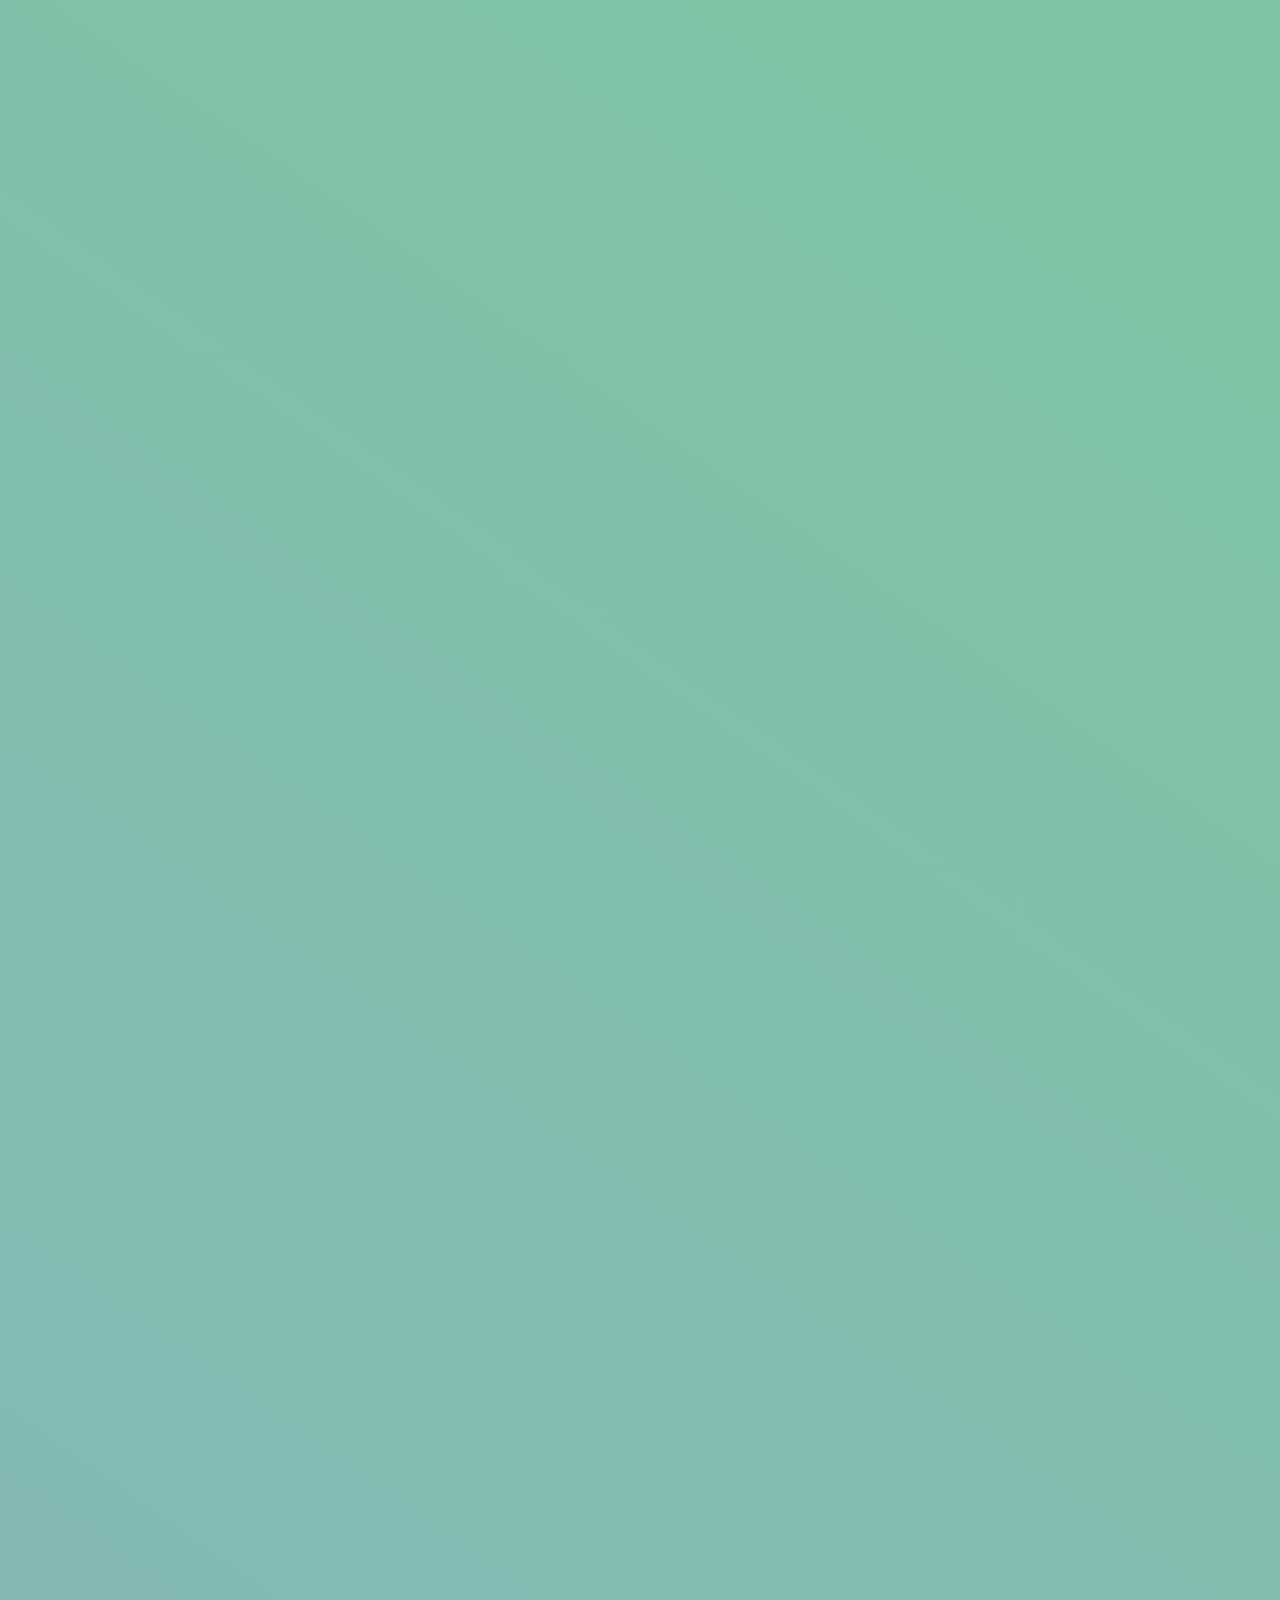
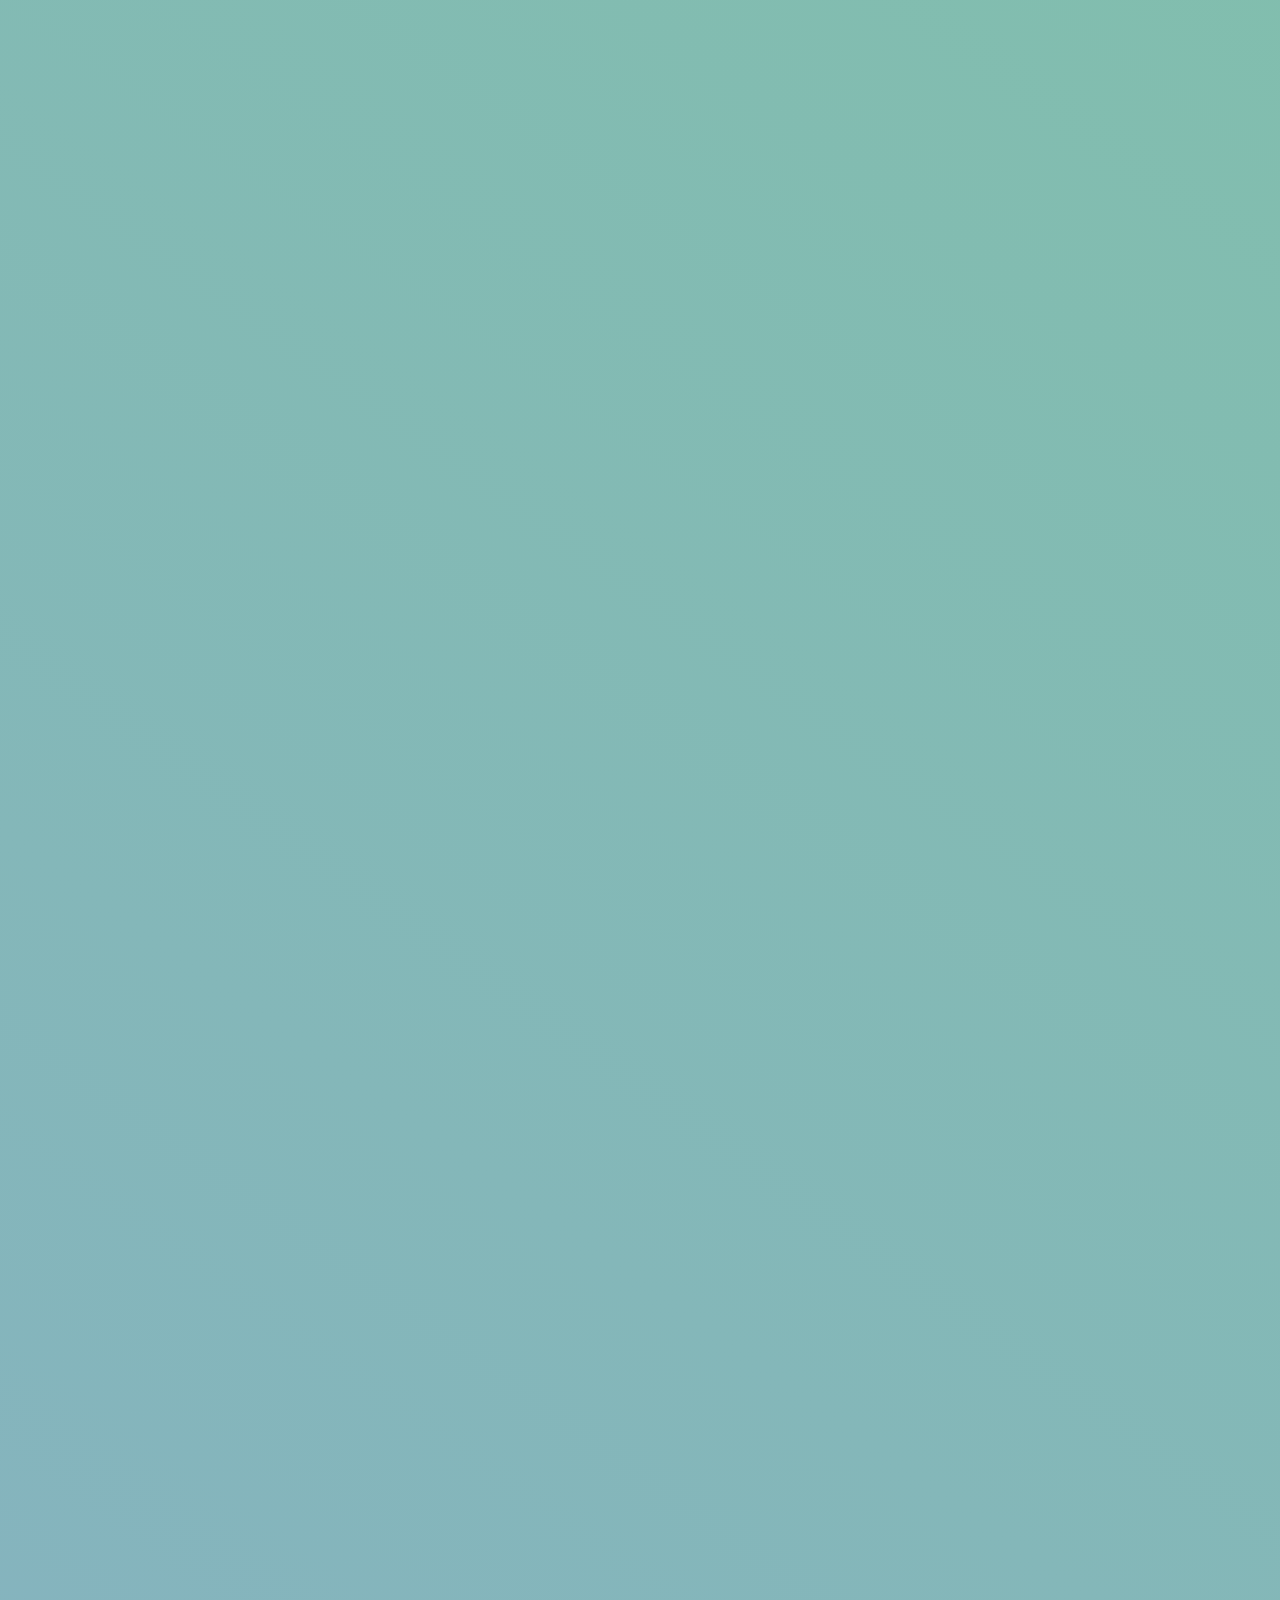
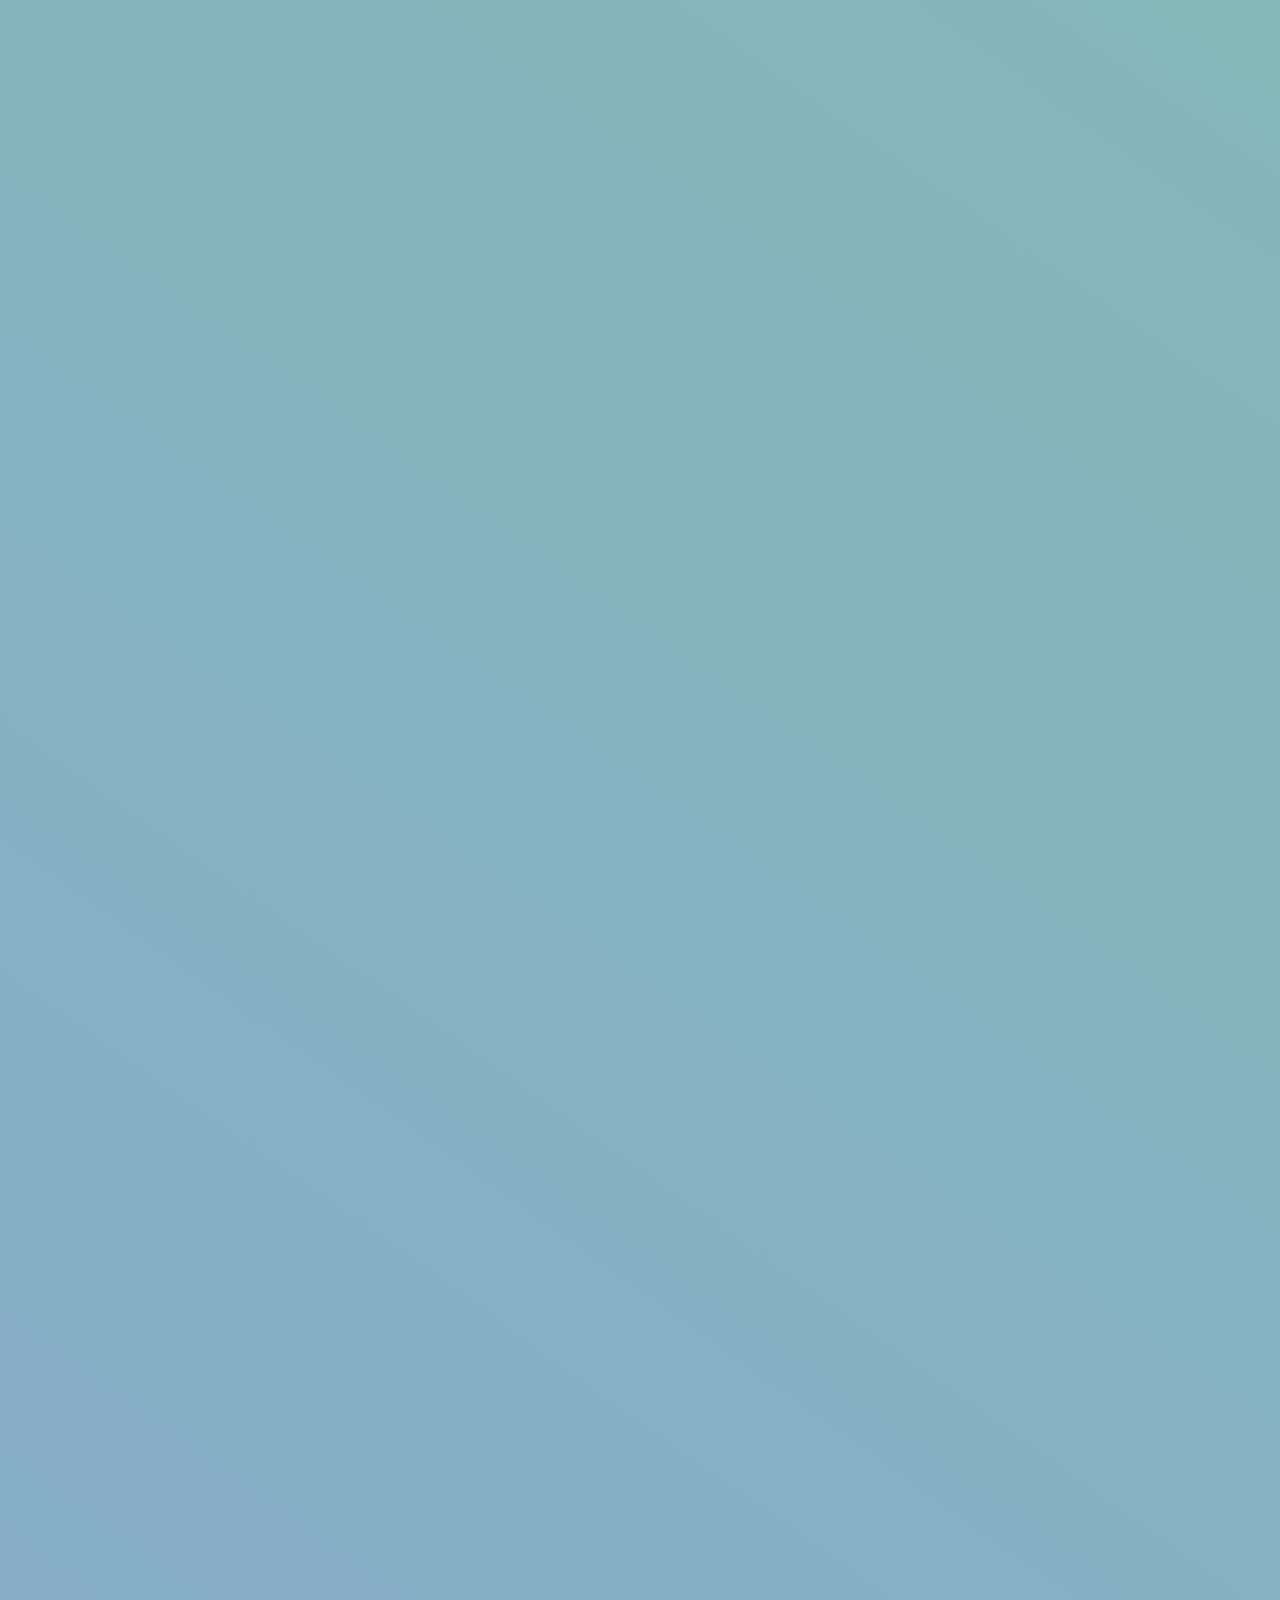
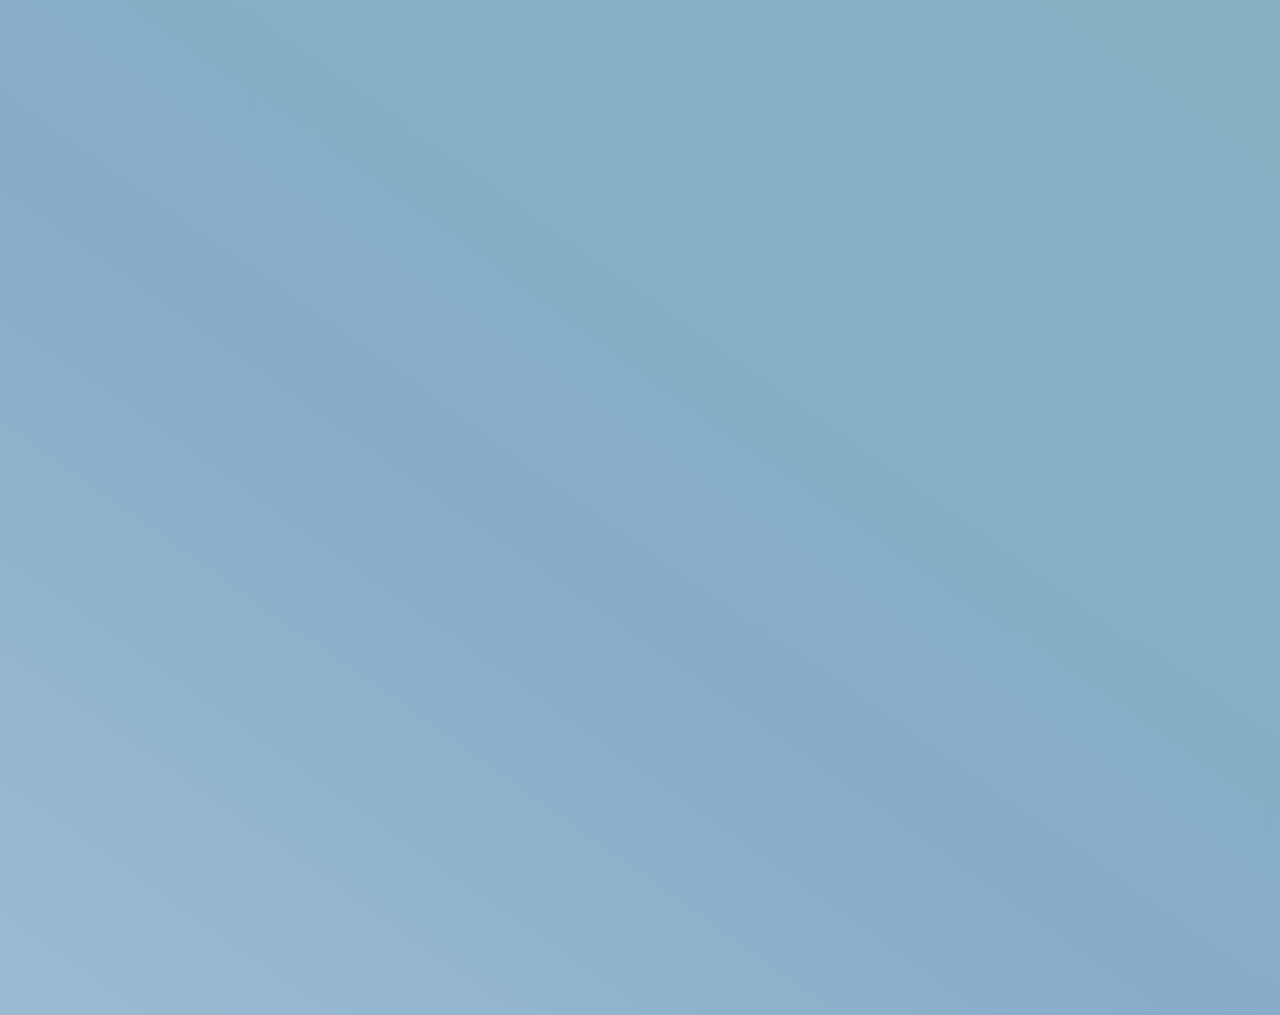
==== commit dd72a754: "destryoy this fuckin work" ====
--- a/index.html
+++ b/index.html
@@ -11,18 +11,25 @@
     <link href="style.css" rel="stylesheet" type="text/css" />
 </head>
 <body>
-   
+   <!-- <div class="btn">
+     <span class="slide">
+       <a href="#" onclick="openSlideMenu()">
+    <i class="fa fa-bars"></i>
+
+    </a>
+    </span>
+   </div> -->
     <div class= "partOne">
         <img src="logo.svg" alt="logo" class="logo" > 
         
         <nav id="sidebar">
-            <!-- <button class="hamburger" aria-label="open-menu" id="btn">
+            <button class="hamburger" aria-label="open-menu" id="btn">
                 <span></span>
-            </button> -->
-            <label for="hamburger" class="hamburger" aria-label="open-menu" id="btn"></label>
-                <input type = radio id="btn" name="group">
-                  <label for ="buttonTimes"></label> <button class= "times" id="buttonTimes"><i class="fa fa-times"  aria-hidden="true"></i></button> 
-                    <input type = radio id="buttonTimes" name="group">
+            </button>
+            <label for="menu-close" class="hamburger close" aria-label="open-menu" id="btn"></label>
+                <input type = radio id="menu-close" name="group">
+                  <label for ="menu-open"  class= "hamburger open" id="buttonTimes" aria-label="open-menu"></label> 
+                    <input type = radio id="menu-open" name="group">
             <div class="side-list">
                 
                     
--- a/style.css
+++ b/style.css
@@ -60,11 +60,8 @@
 
 .side-list {
   position: fixed;
-  top: 0;
-  bottom: 60px;
   height: 100vh;
   width: 250px;
-  z-index: 0;
   right: 0;
   overflow-x: hidden;
   transition: 0.5s;
@@ -82,19 +79,19 @@
   width: 100%;
 }
 
+.btn {
+  position: absolute;
+  font-size: 45px;
+  background: #94bfc2;
+  cursor: pointer;
+}
+
 .fa-times {
   font-size: 35px;
   z-index: 10;
   z-index: 4;
 }
 
-.times {
-  background: #93BFC1;
-  border: none;
-  z-index: 4;
-  outline: none;
-}
-
 .side1 {
   list-style: none;
   margin-bottom: 5px;
@@ -109,6 +106,10 @@
 .side1, a {
   text-decoration: none;
   color: #fff;
+}
+
+.sidebar .side1 {
+  position: static;
 }
 
 .button {
@@ -131,6 +132,7 @@
 .hamburger {
   align-self: flex-end;
   position: relative;
+  display: block;
   width: 40px;
   height: 25px;
   border: 0;
@@ -138,12 +140,19 @@
   background: transparent;
   cursor: pointer;
   outline: none;
-  z-index: 9;
+  z-index: 0;
+}
+
+.hamburger.close {
+  position: fixed;
+  z-index: 3;
+  right: 205px;
 }
 
 .hamburger::before,
 .hamburger::after {
   content: "";
+  display: block;
   position: absolute;
   align-self: flex-end;
   top: 0;
@@ -156,6 +165,7 @@
 }
 
 .hamburger::after {
+  display: block;
   transform: translateY(20px);
   align-self: flex-end;
   z-index: 8;
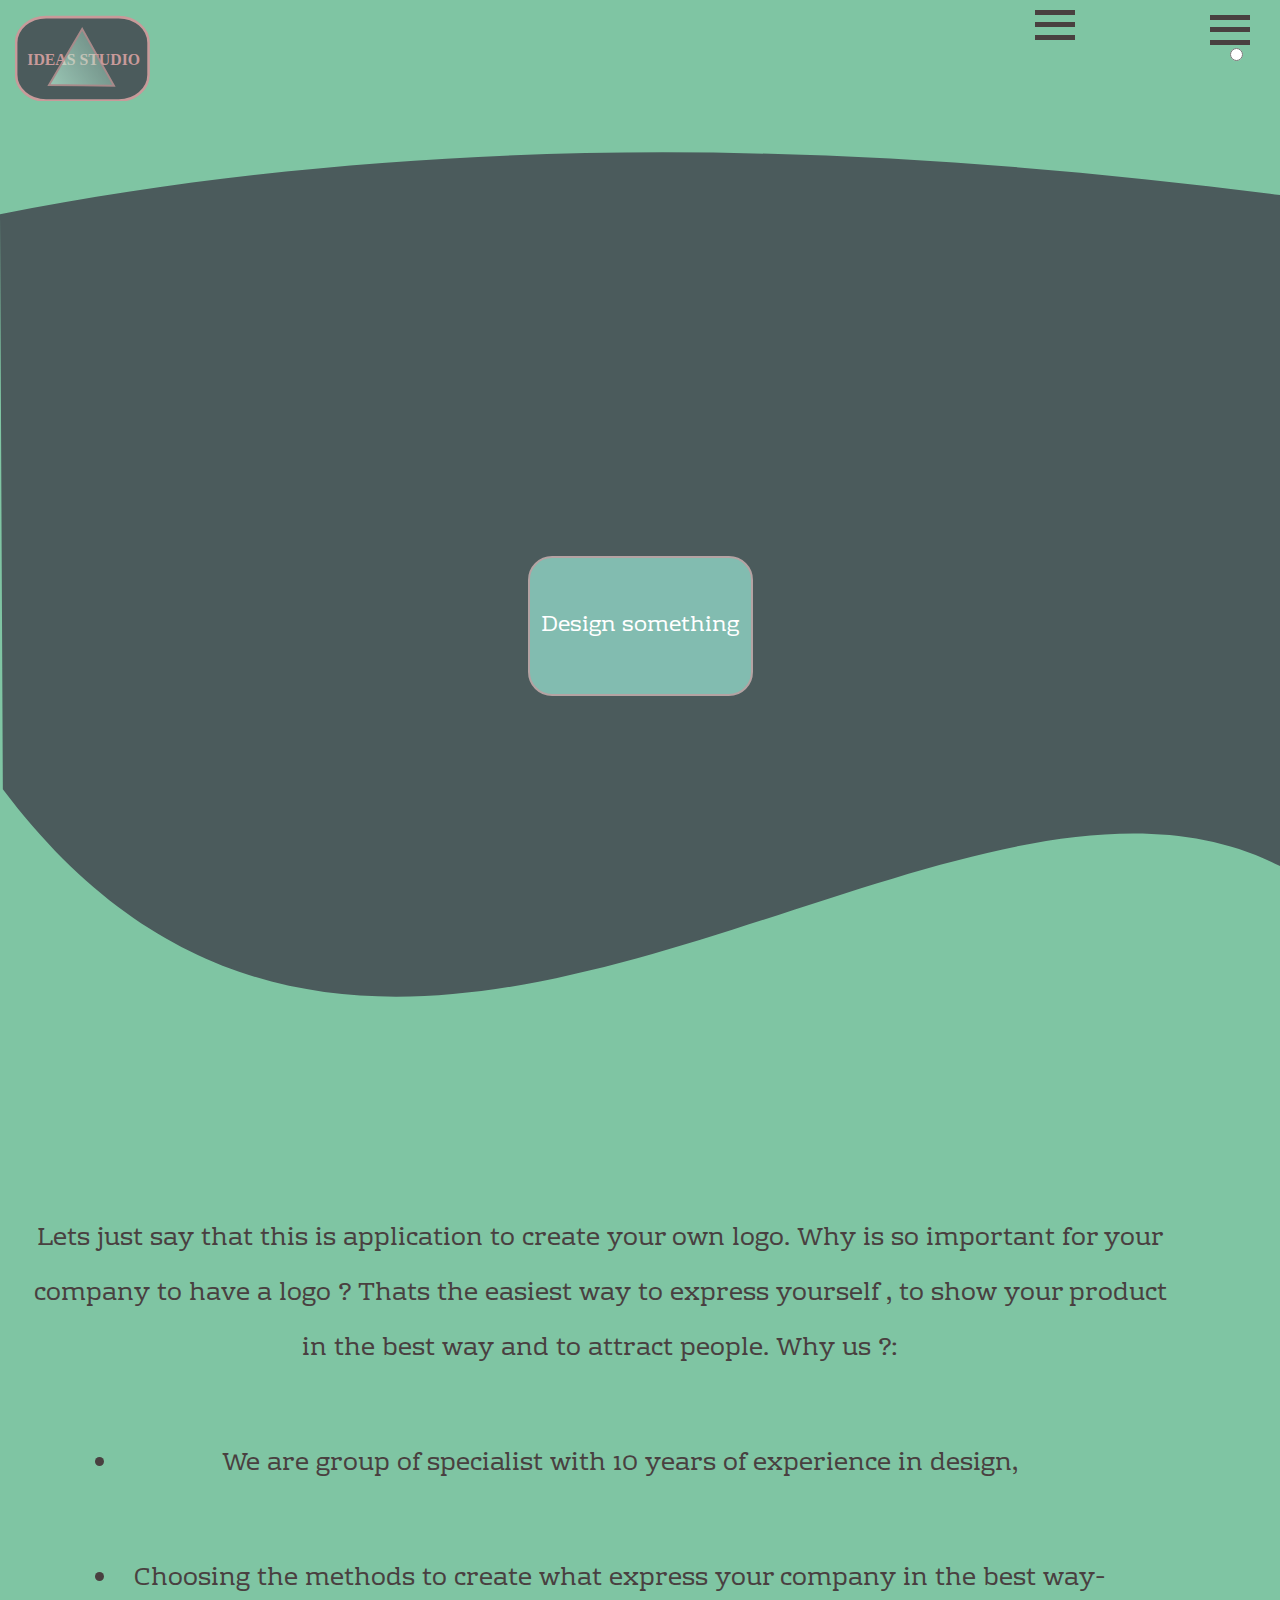
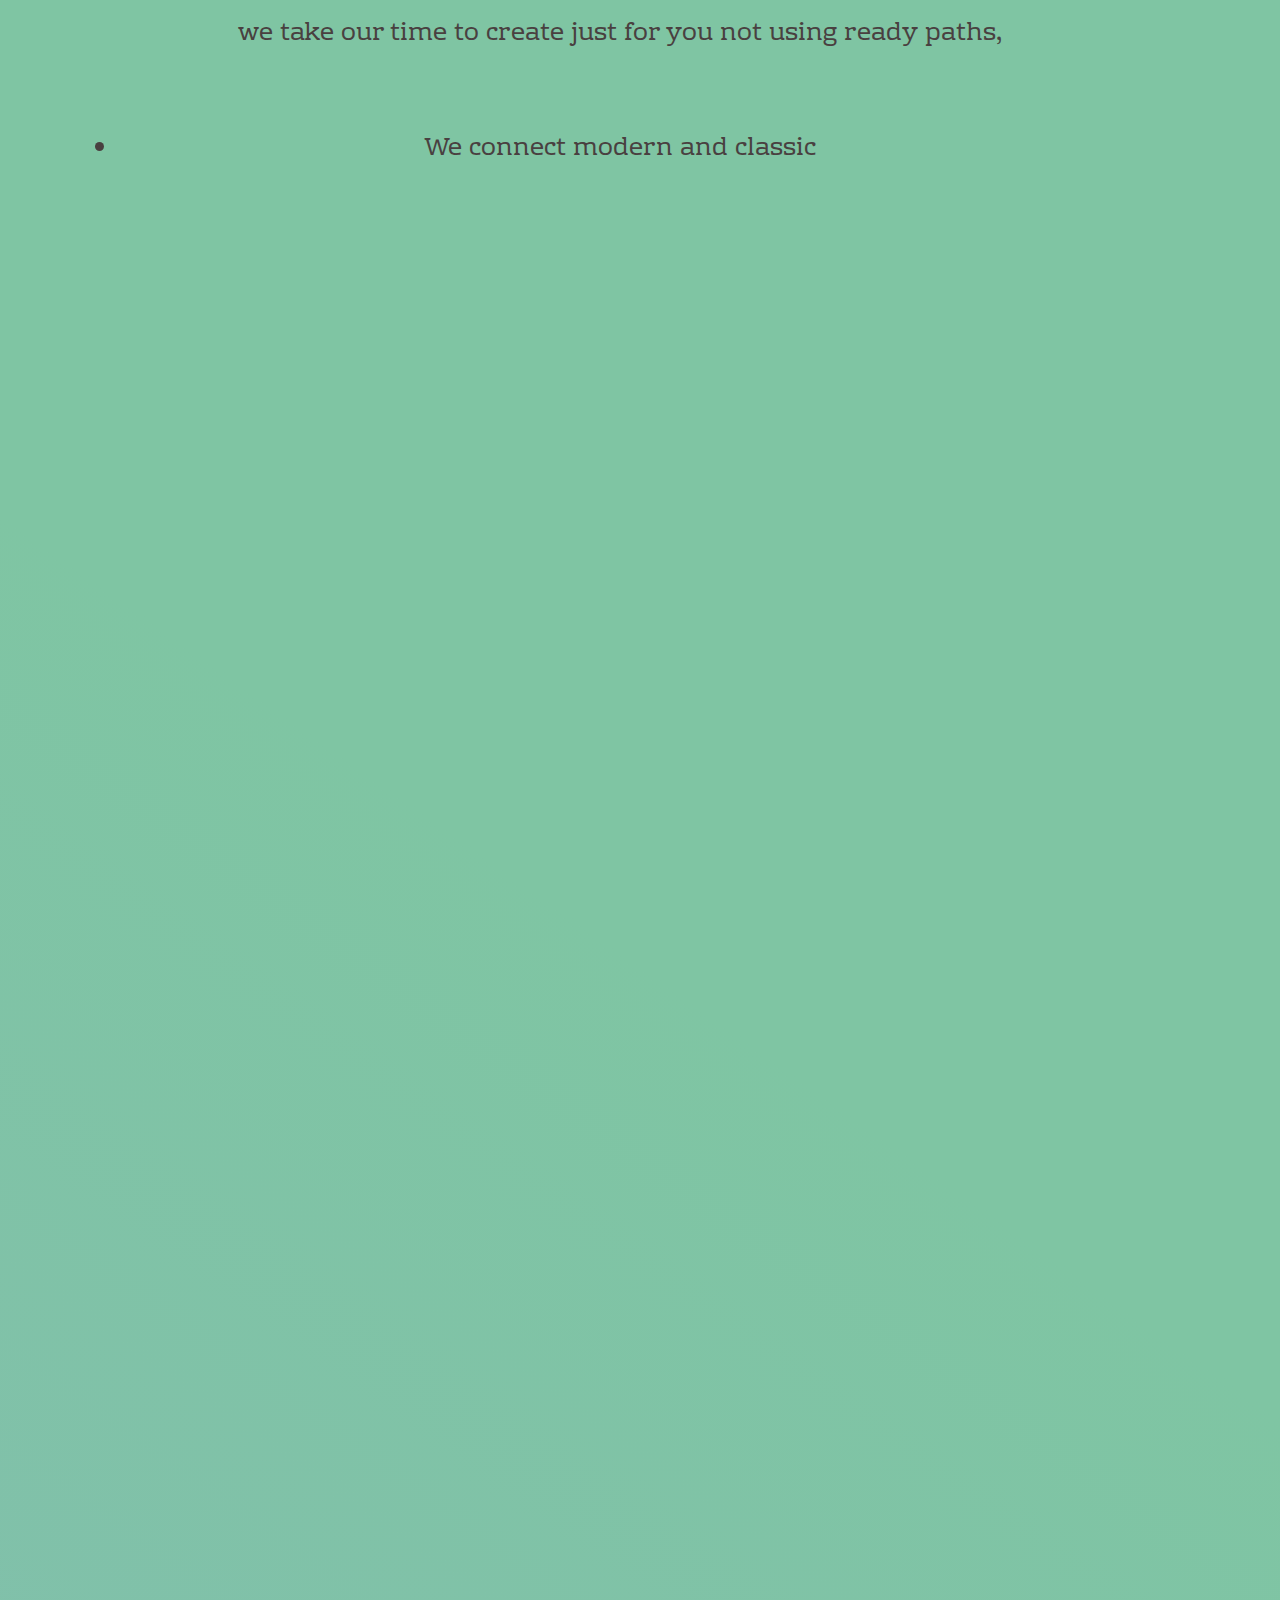
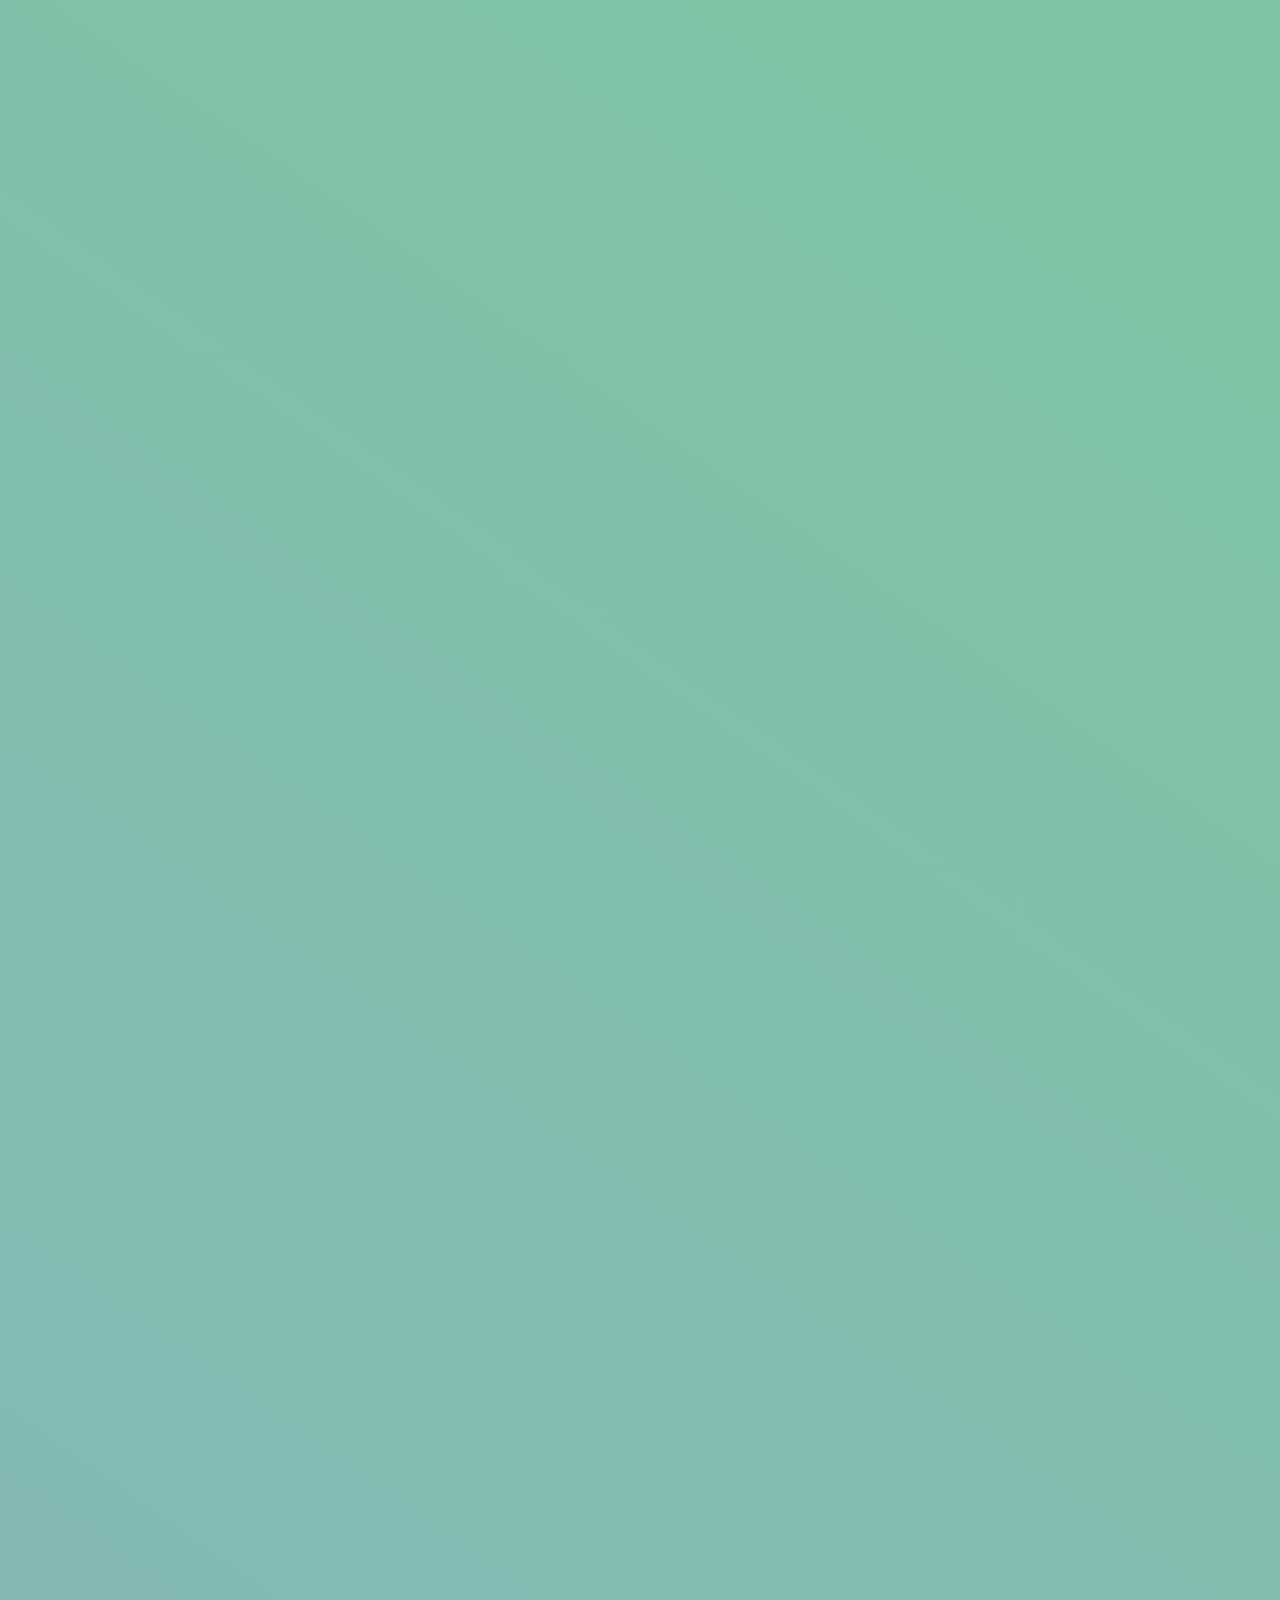
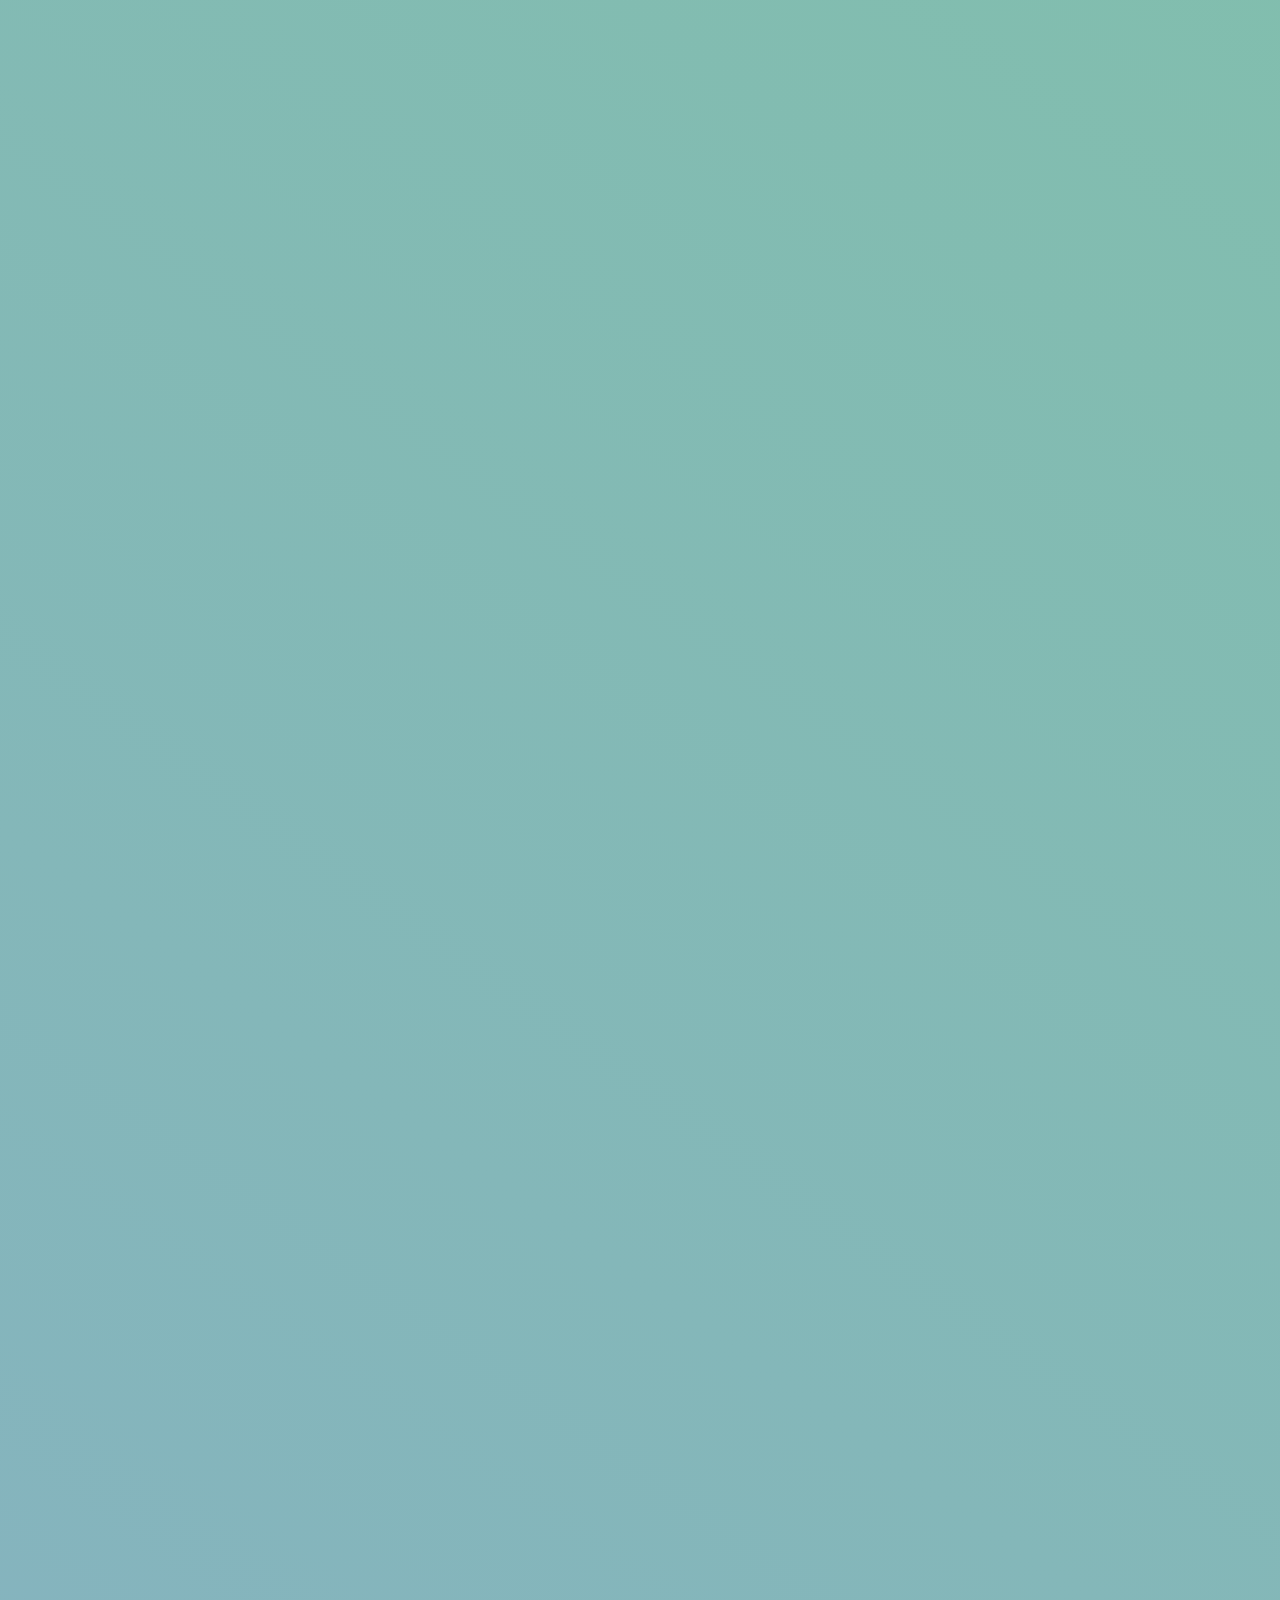
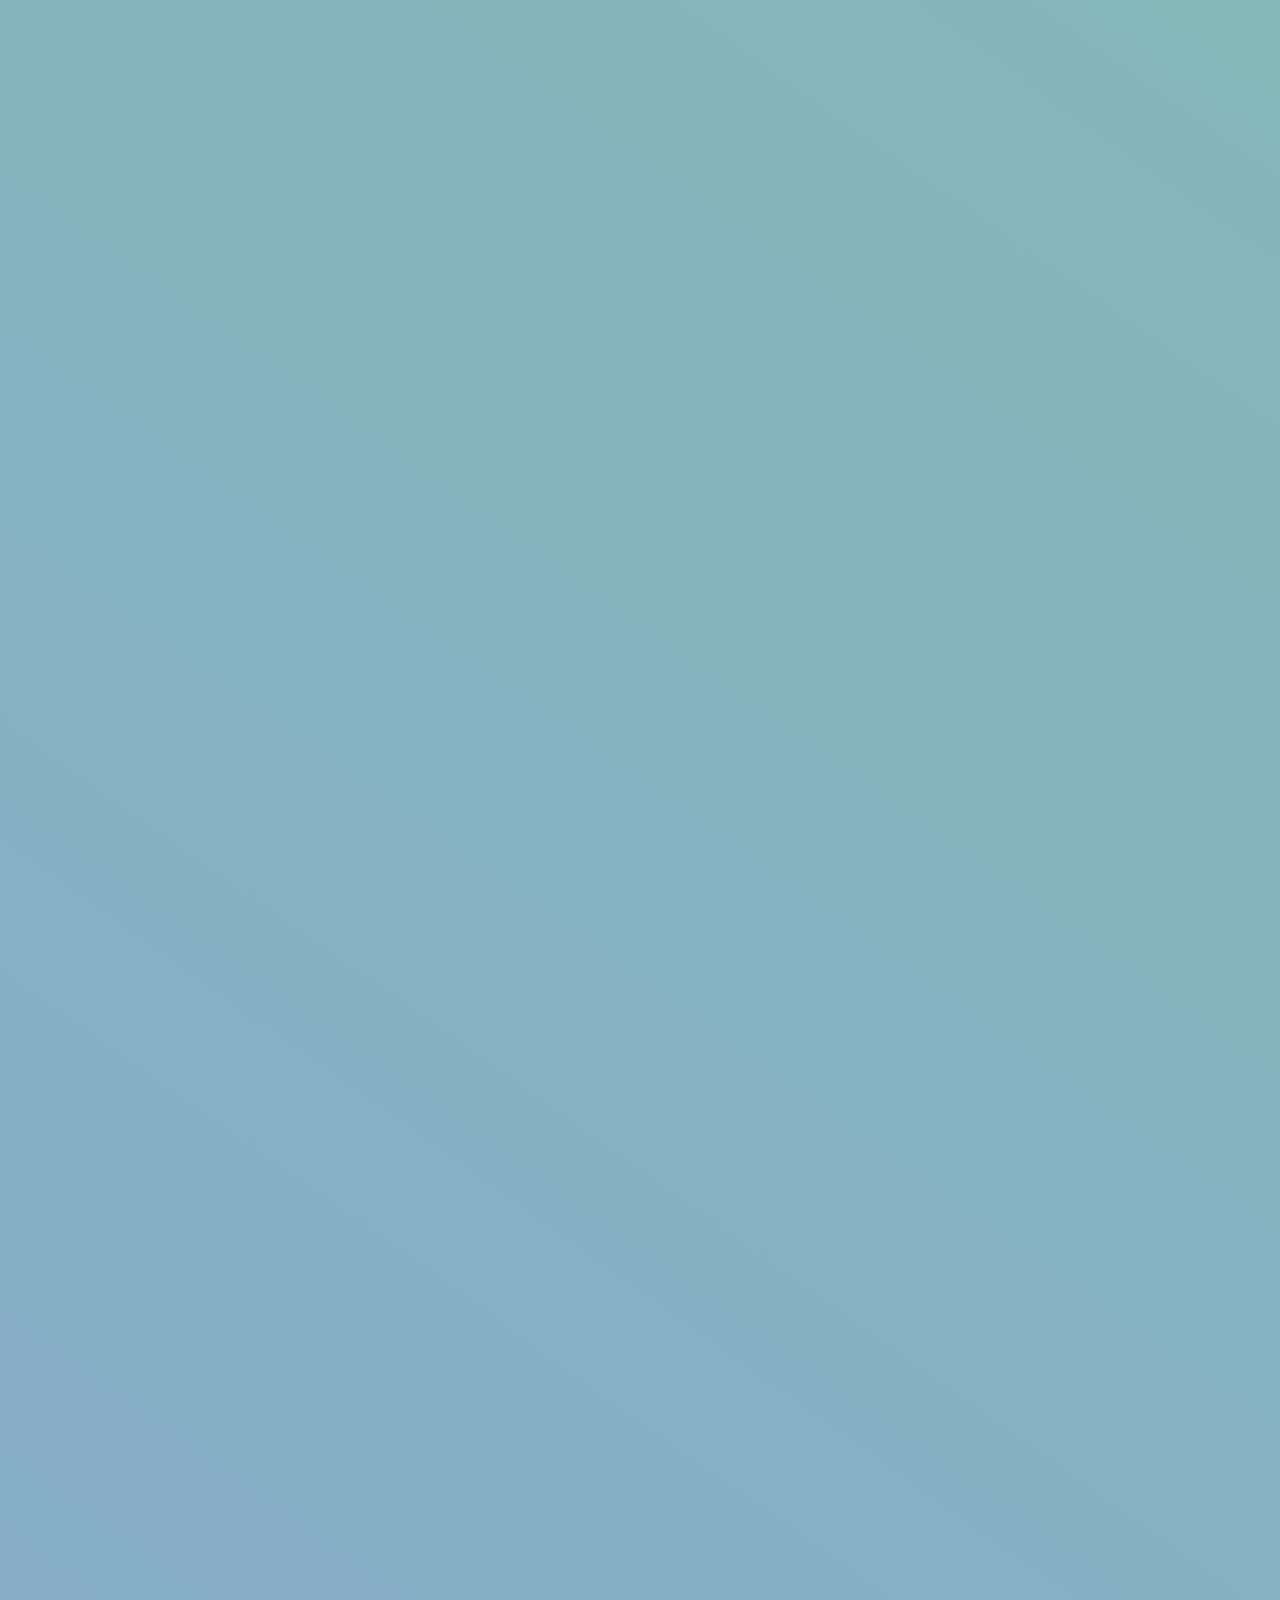
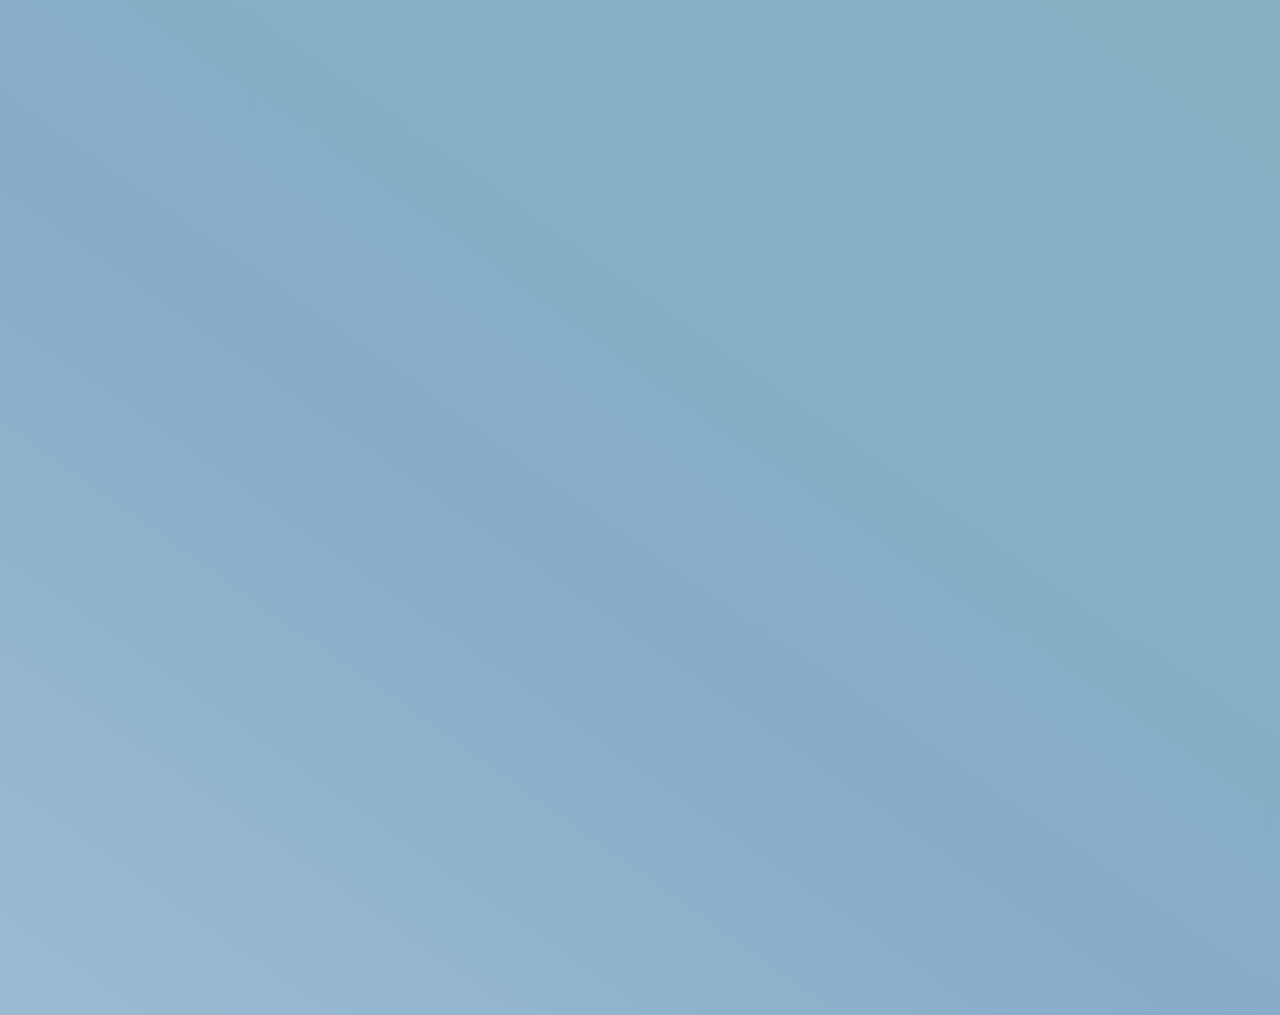
==== commit 7f02beec: "sth + checked" ====
--- a/index.html
+++ b/index.html
@@ -23,9 +23,9 @@
         <img src="logo.svg" alt="logo" class="logo" > 
         
         <nav id="sidebar">
-            <button class="hamburger" aria-label="open-menu" id="btn">
+            <!-- <button class="hamburger" aria-label="open-menu" id="btn">
                 <span></span>
-            </button>
+            </button> -->
             <label for="menu-close" class="hamburger close" aria-label="open-menu" id="btn"></label>
                 <input type = radio id="menu-close" name="group">
                   <label for ="menu-open"  class= "hamburger open" id="buttonTimes" aria-label="open-menu"></label> 
--- a/style.css
+++ b/style.css
@@ -60,13 +60,17 @@
 
 .side-list {
   position: fixed;
-  height: 100vh;
+  top: 0px;
+  bottom: 60px;
+  max-height: 0;
   width: 250px;
+  z-index: 0;
   right: 0;
   overflow-x: hidden;
   transition: 0.5s;
   background: #ACD2D4;
   font-family: "Rhodium Libre", serif;
+  -webkit-transition: all 0.3s ease;
 }
 
 .side-list-grow {
@@ -90,6 +94,13 @@
   font-size: 35px;
   z-index: 10;
   z-index: 4;
+}
+
+.times {
+  background: #93BFC1;
+  border: none;
+  z-index: 4;
+  outline: none;
 }
 
 .side1 {
@@ -132,6 +143,7 @@
 .hamburger {
   align-self: flex-end;
   position: relative;
+  right: 15px;
   display: block;
   width: 40px;
   height: 25px;
@@ -143,8 +155,17 @@
   z-index: 0;
 }
 
+#menu-close {
+  display: none;
+}
+
+#menu-close:checked + .side-list {
+  max-height: 100vh;
+}
+
 .hamburger.close {
   position: fixed;
+  top: 10px;
   z-index: 3;
   right: 205px;
 }
@@ -199,6 +220,7 @@
     margin: 45px;
   }
   .side-list {
+    position: fixed;
     width: 125px;
   }
   .side-list-grow {
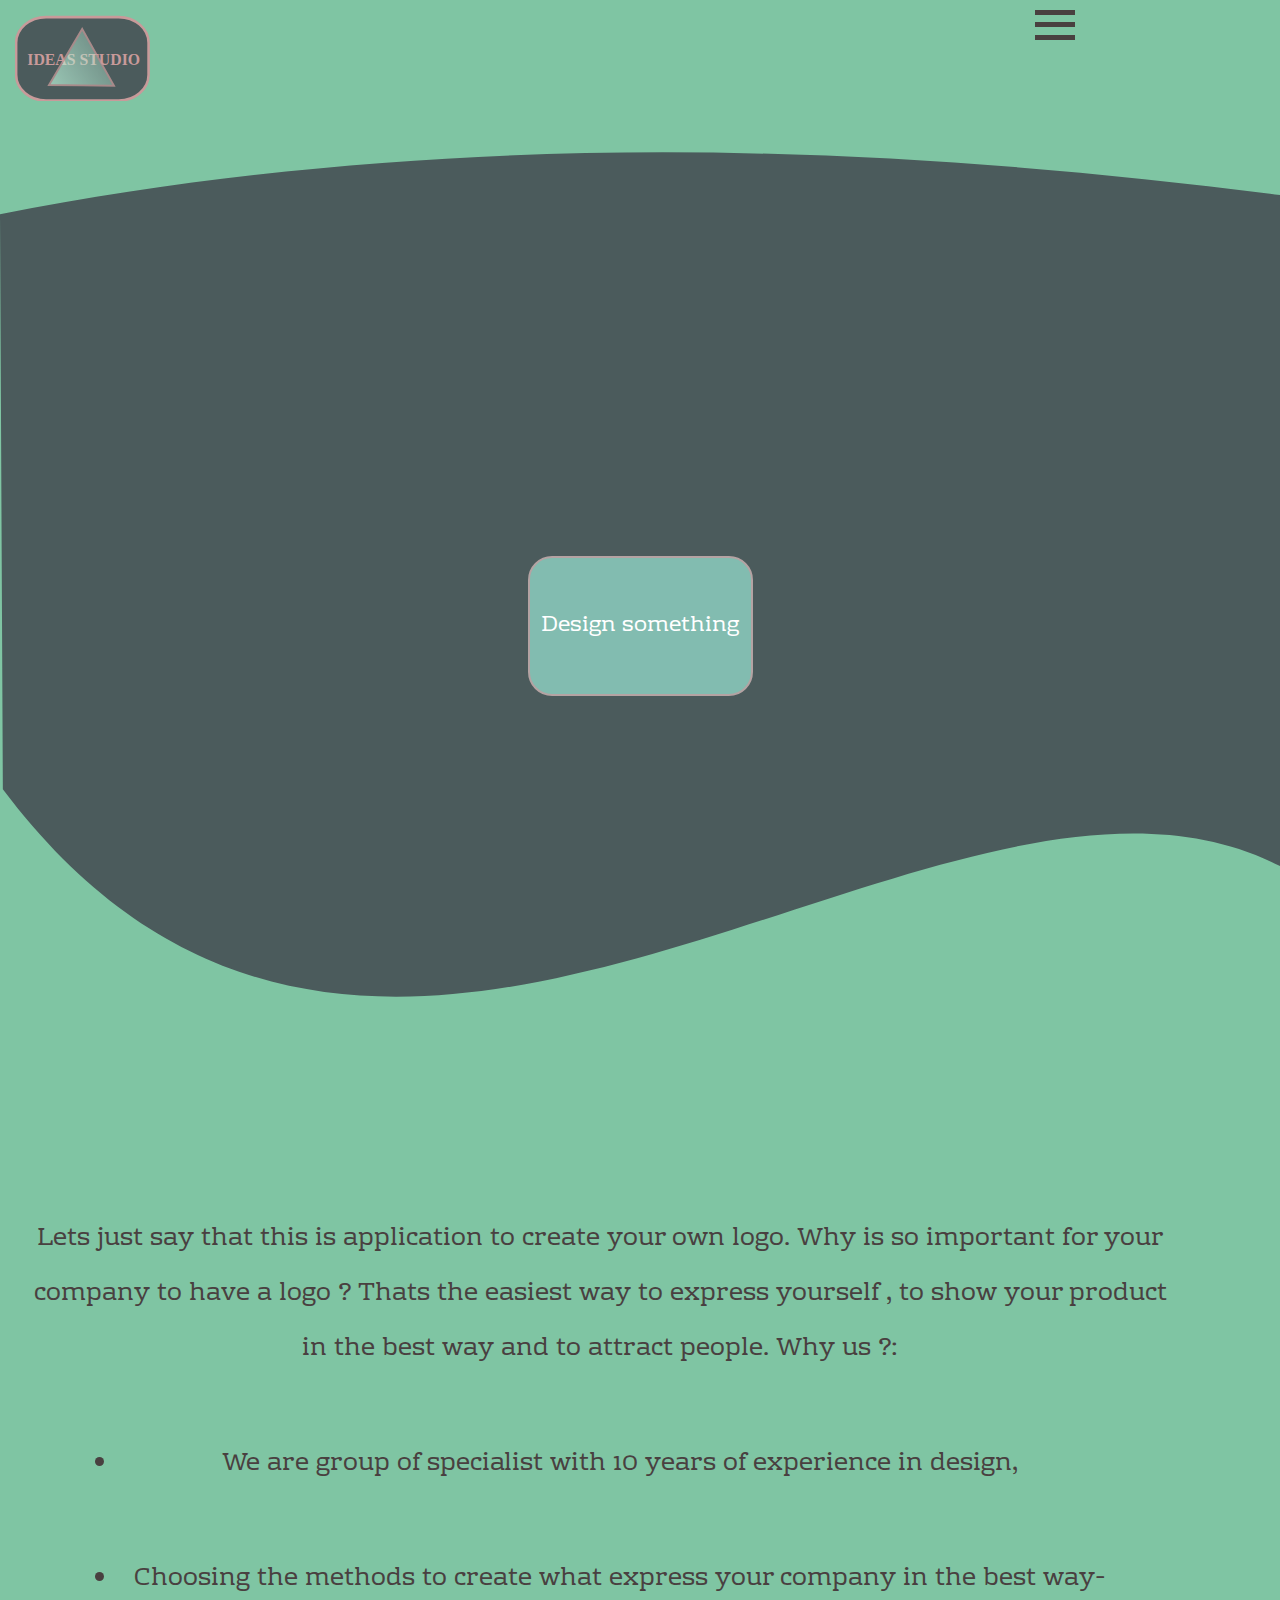
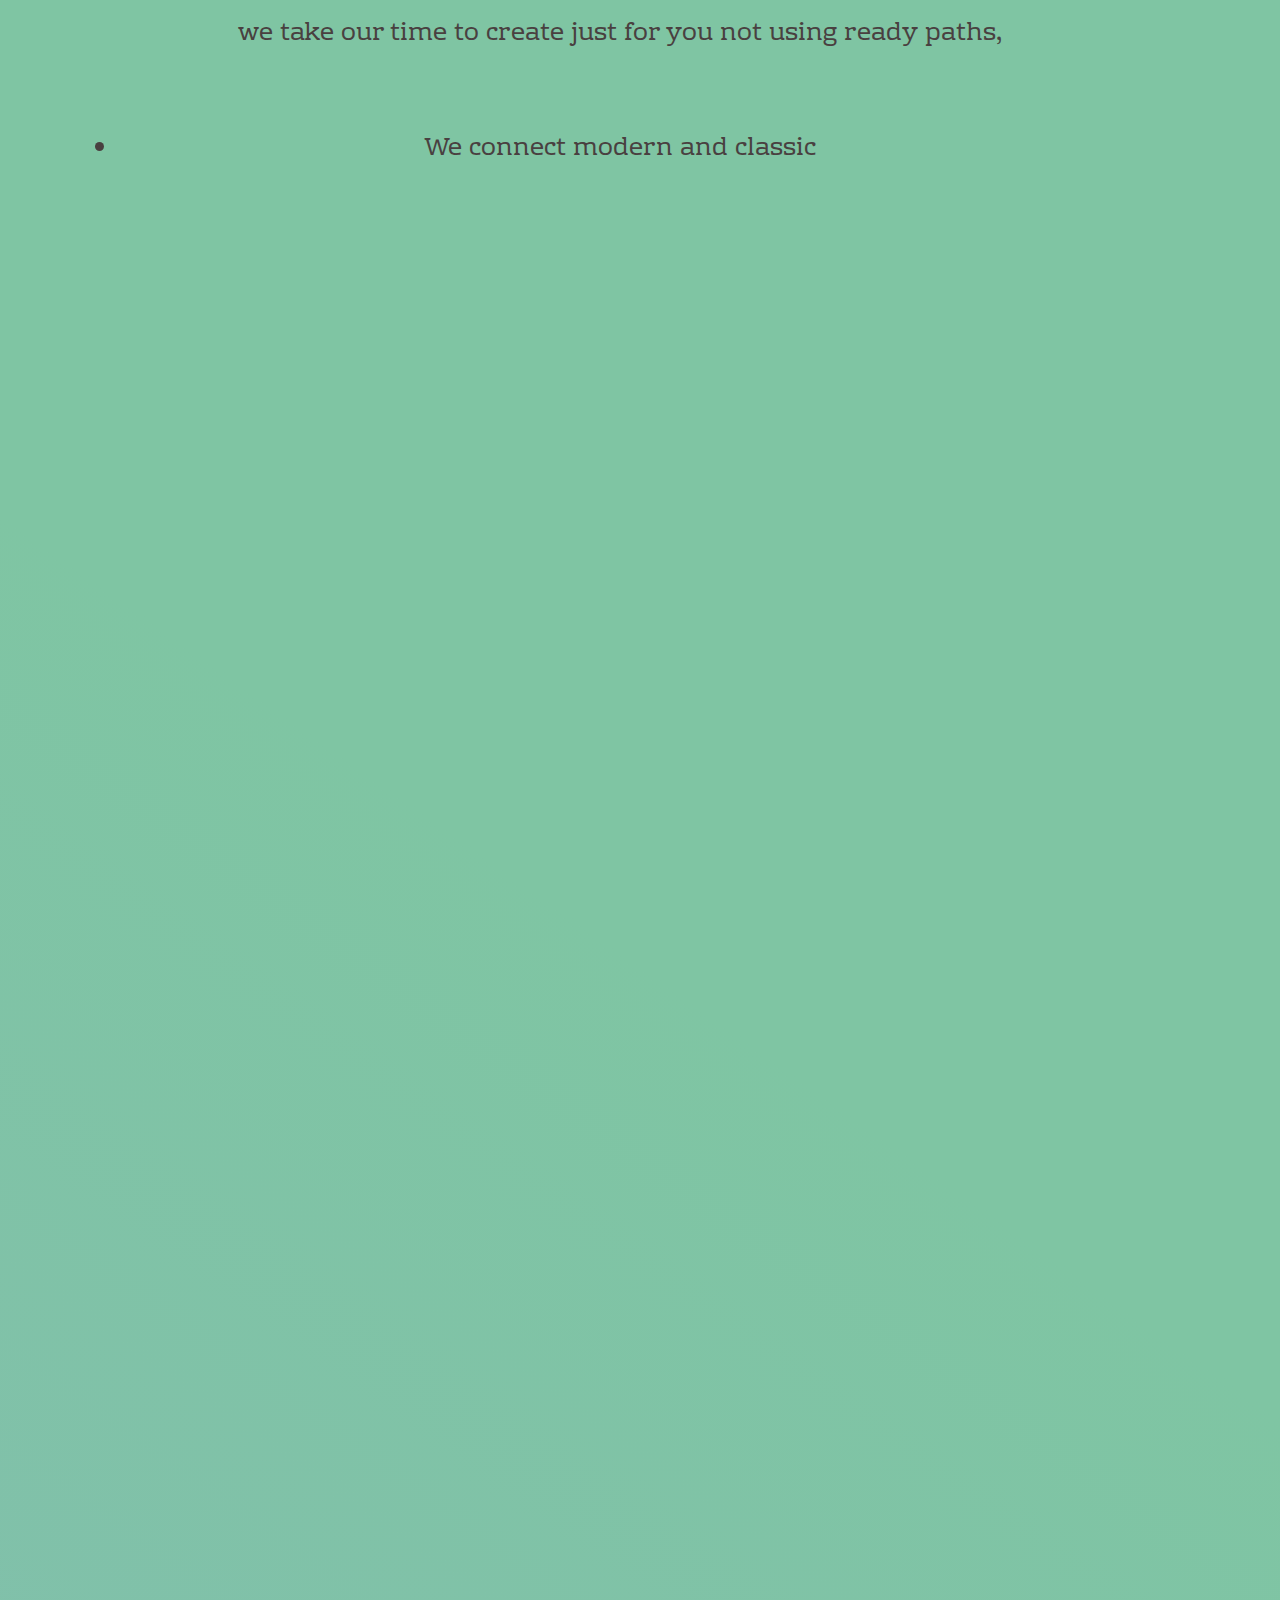
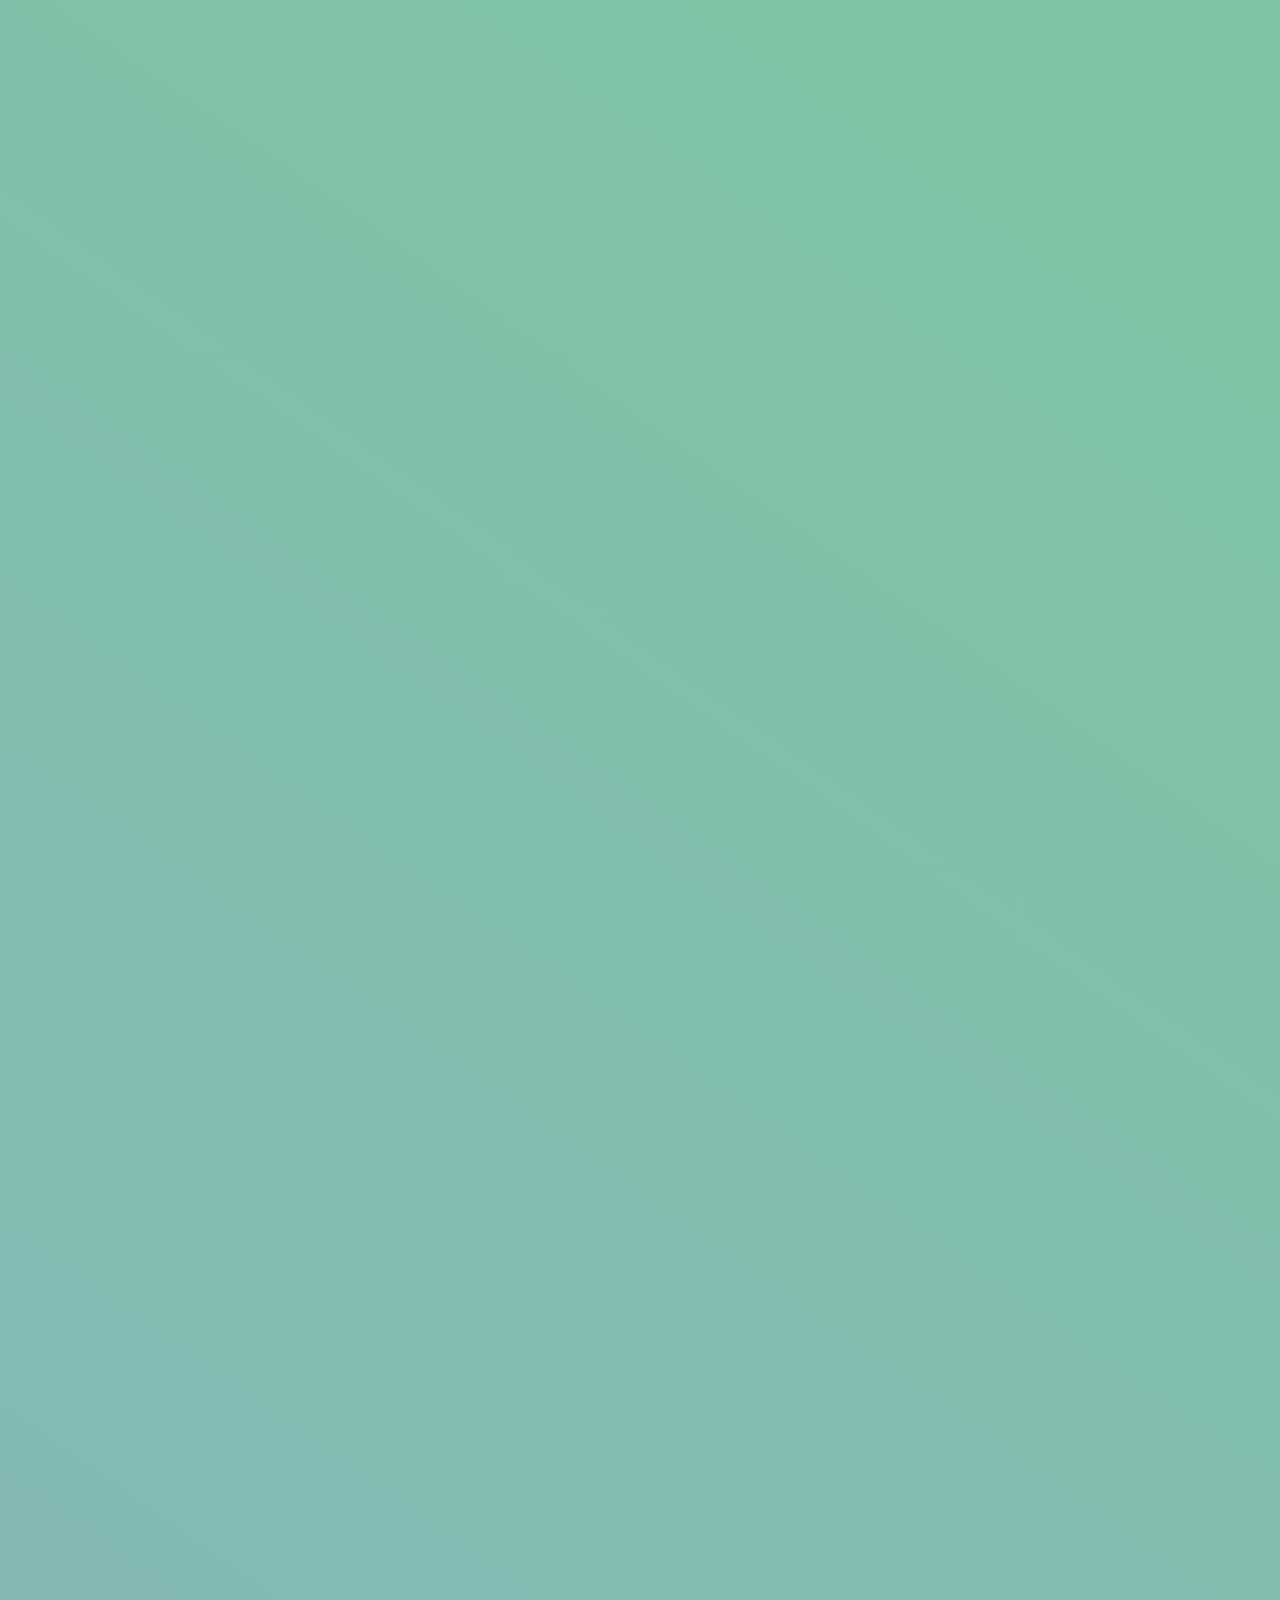
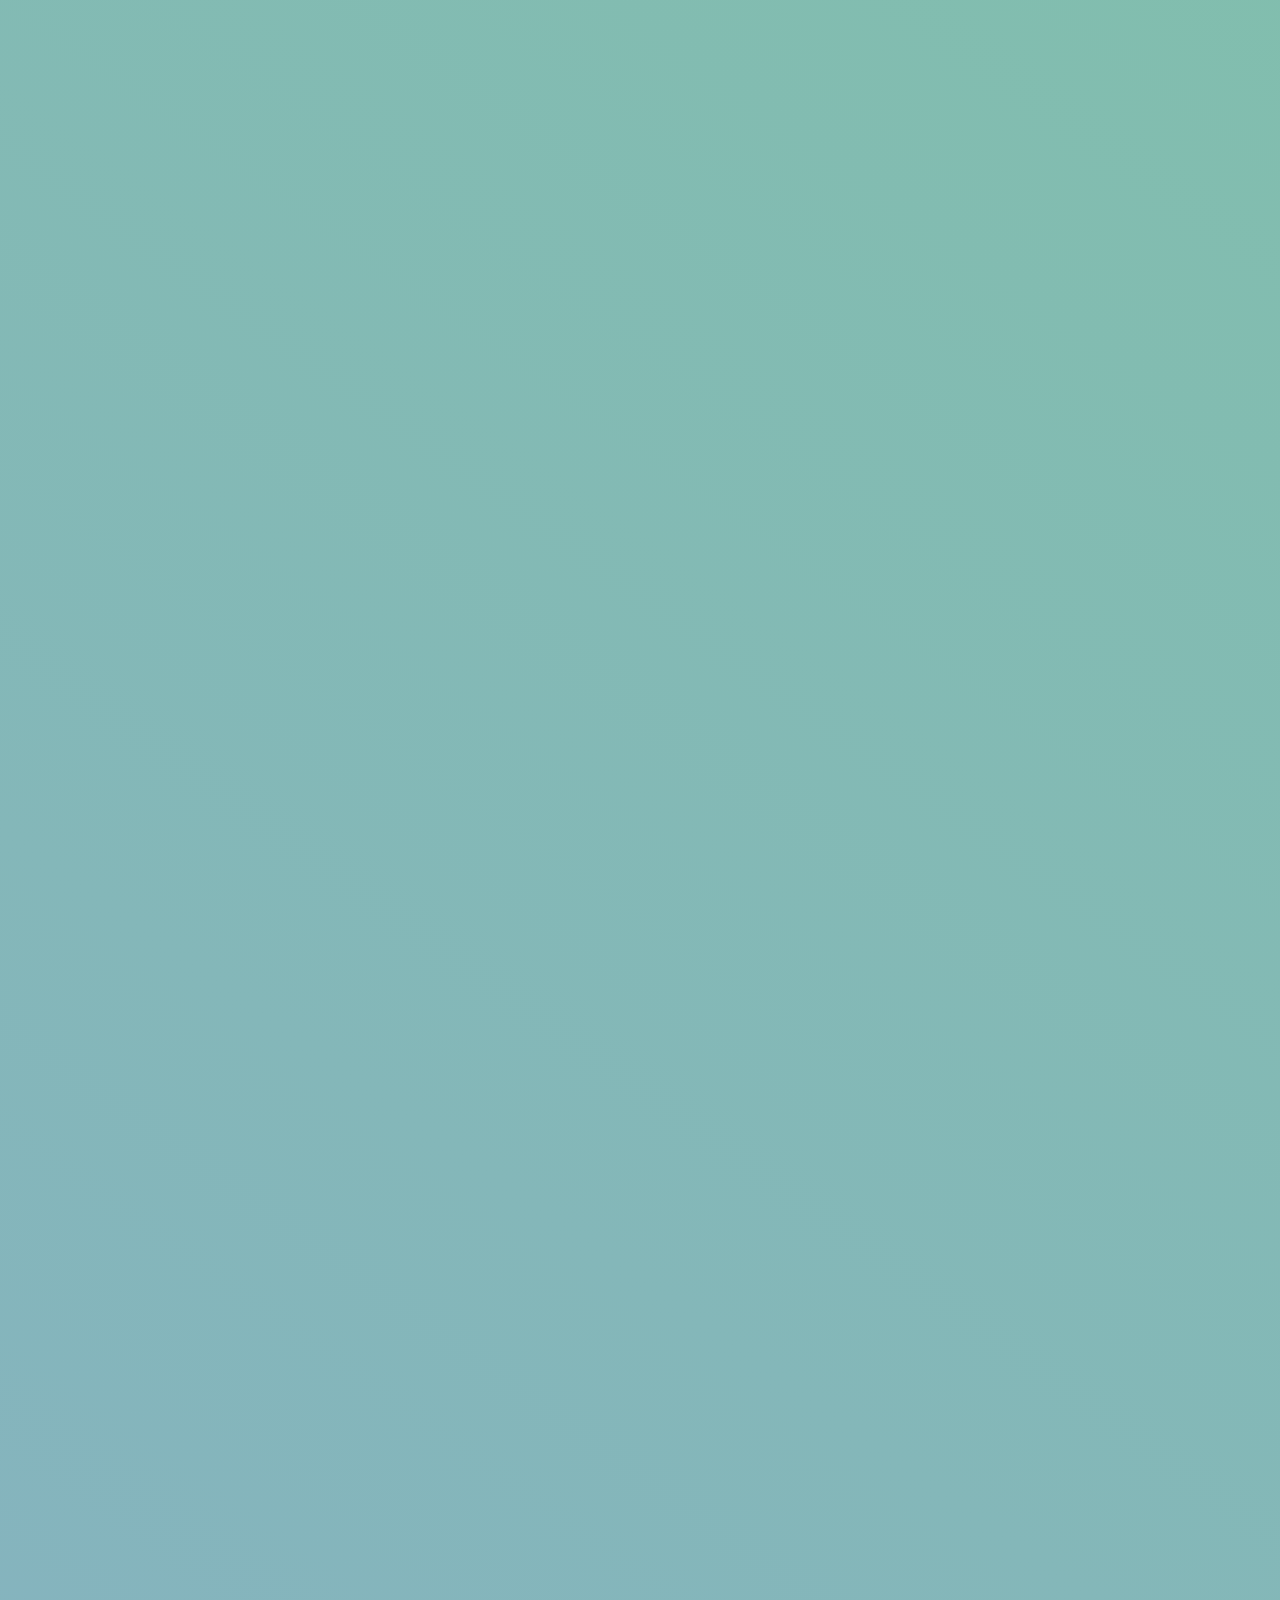
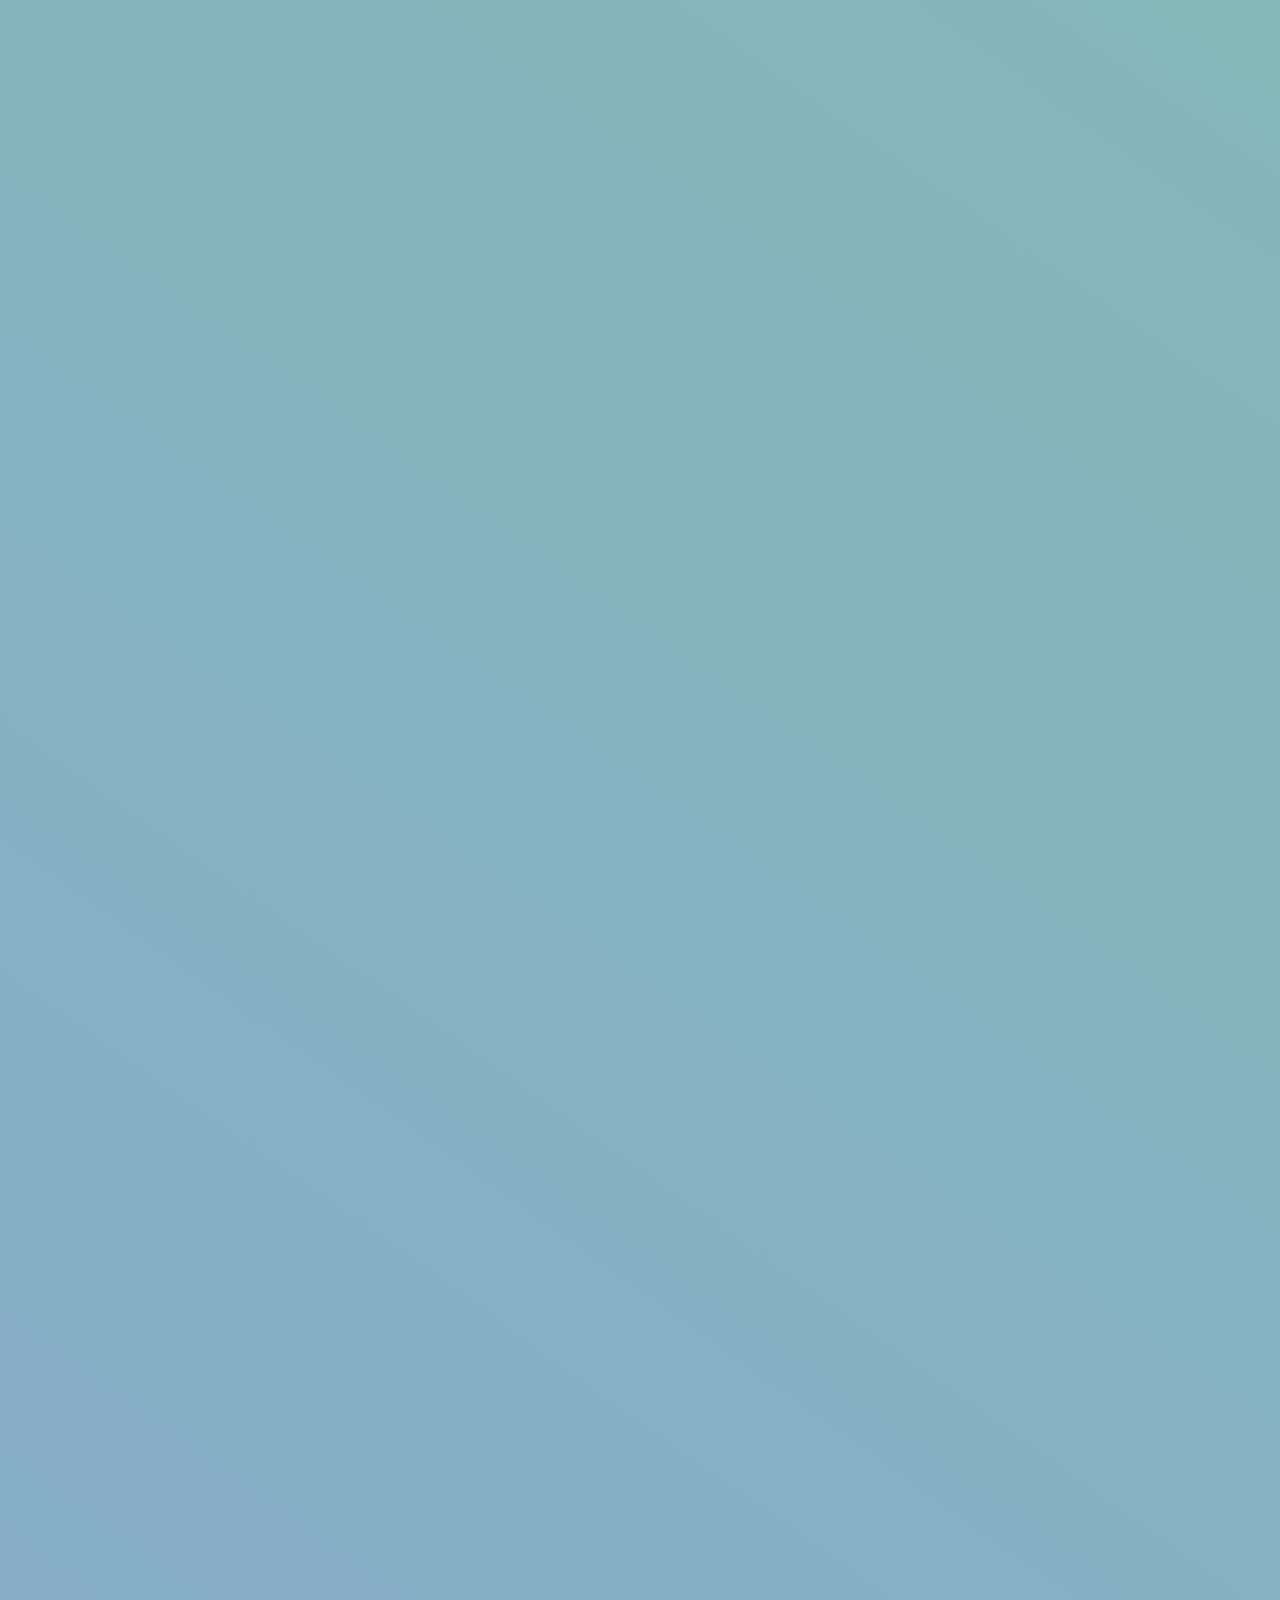
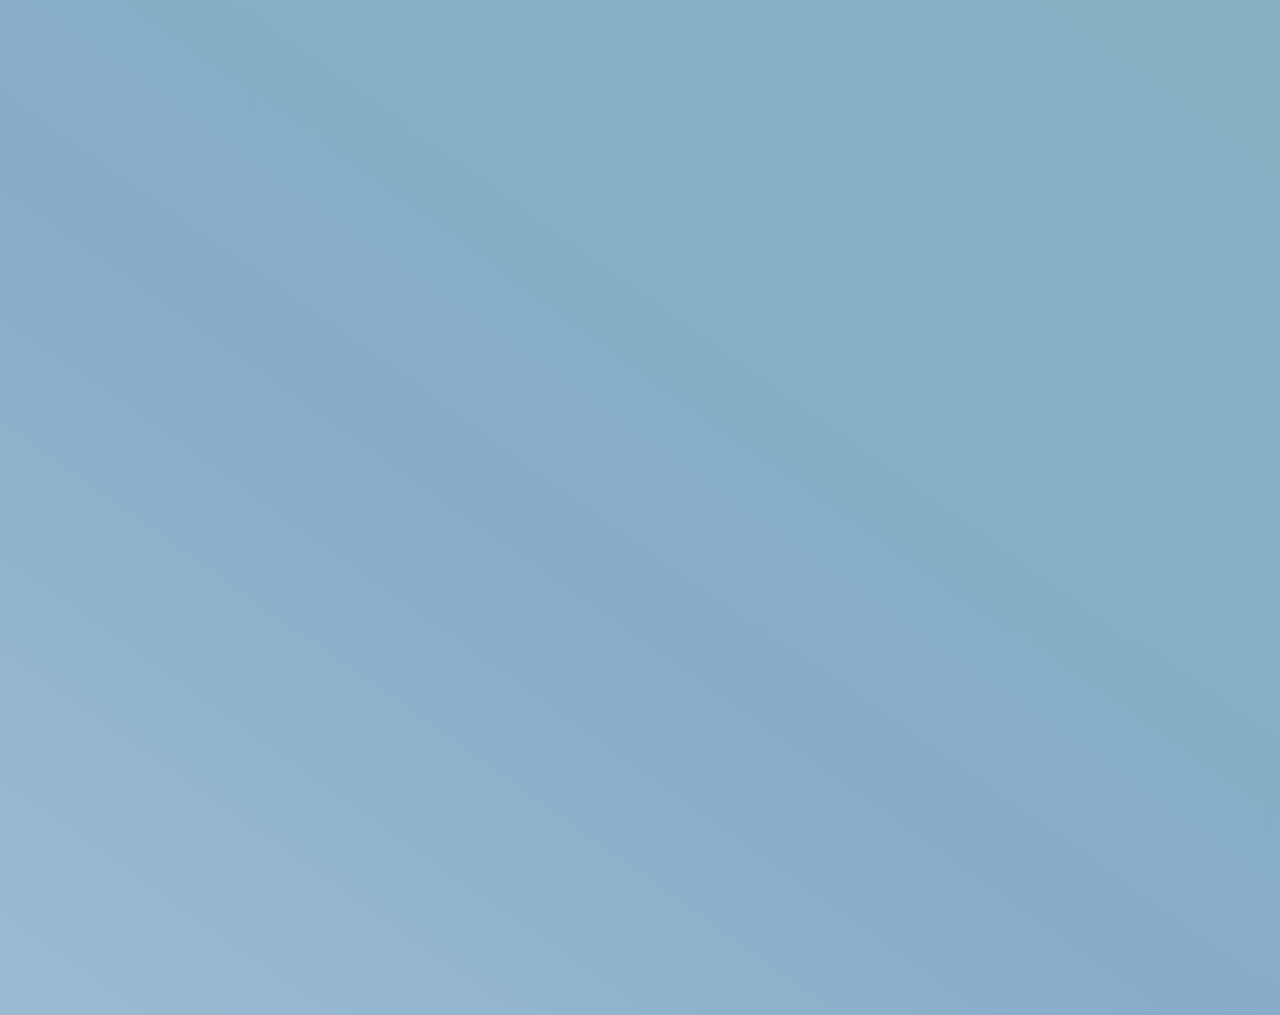
==== commit e2642c2c: "adding max width" ====
--- a/index.html
+++ b/index.html
@@ -27,9 +27,9 @@
                 <span></span>
             </button> -->
             <label for="menu-close" class="hamburger close" aria-label="open-menu" id="btn"></label>
-                <input type = radio id="menu-close" name="group">
-                  <label for ="menu-open"  class= "hamburger open" id="buttonTimes" aria-label="open-menu"></label> 
-                    <input type = radio id="menu-open" name="group">
+                <input type = "checkbox" id="menu-close" name="group">
+                  <!-- <label for ="menu-open"  class= "hamburger open" id="buttonTimes" aria-label="open-menu"></label> 
+                    <input type = radio id="menu-open" name="group"> -->
             <div class="side-list">
                 
                     
--- a/style.css
+++ b/style.css
@@ -62,15 +62,15 @@
   position: fixed;
   top: 0px;
   bottom: 60px;
-  max-height: 0;
-  width: 250px;
+  max-height: 100vh;
+  max-width: 0;
   z-index: 0;
   right: 0;
   overflow-x: hidden;
   transition: 0.5s;
   background: #ACD2D4;
   font-family: "Rhodium Libre", serif;
-  -webkit-transition: all 0.3s ease;
+  -webkit-transition: all 0.3s ease-in-out;
 }
 
 .side-list-grow {
@@ -160,7 +160,7 @@
 }
 
 #menu-close:checked + .side-list {
-  max-height: 100vh;
+  min-width: 250px;
 }
 
 .hamburger.close {
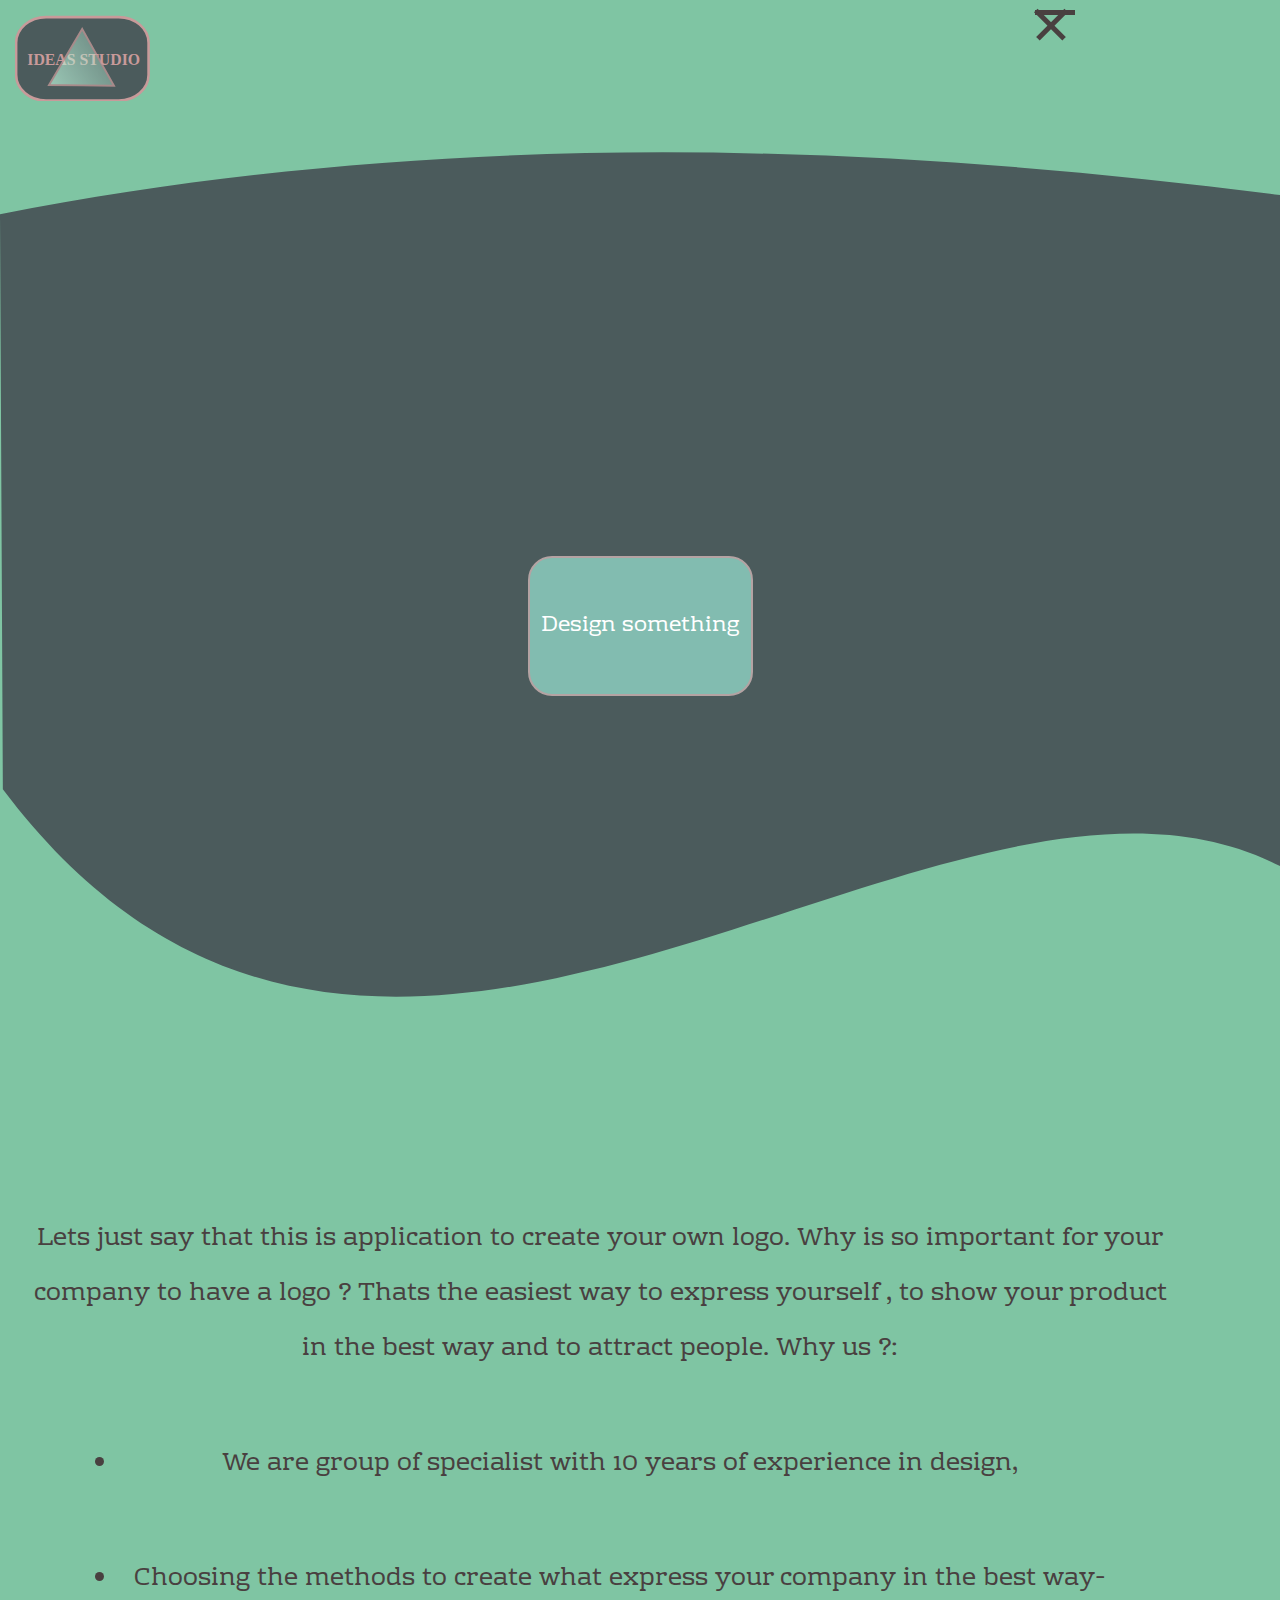
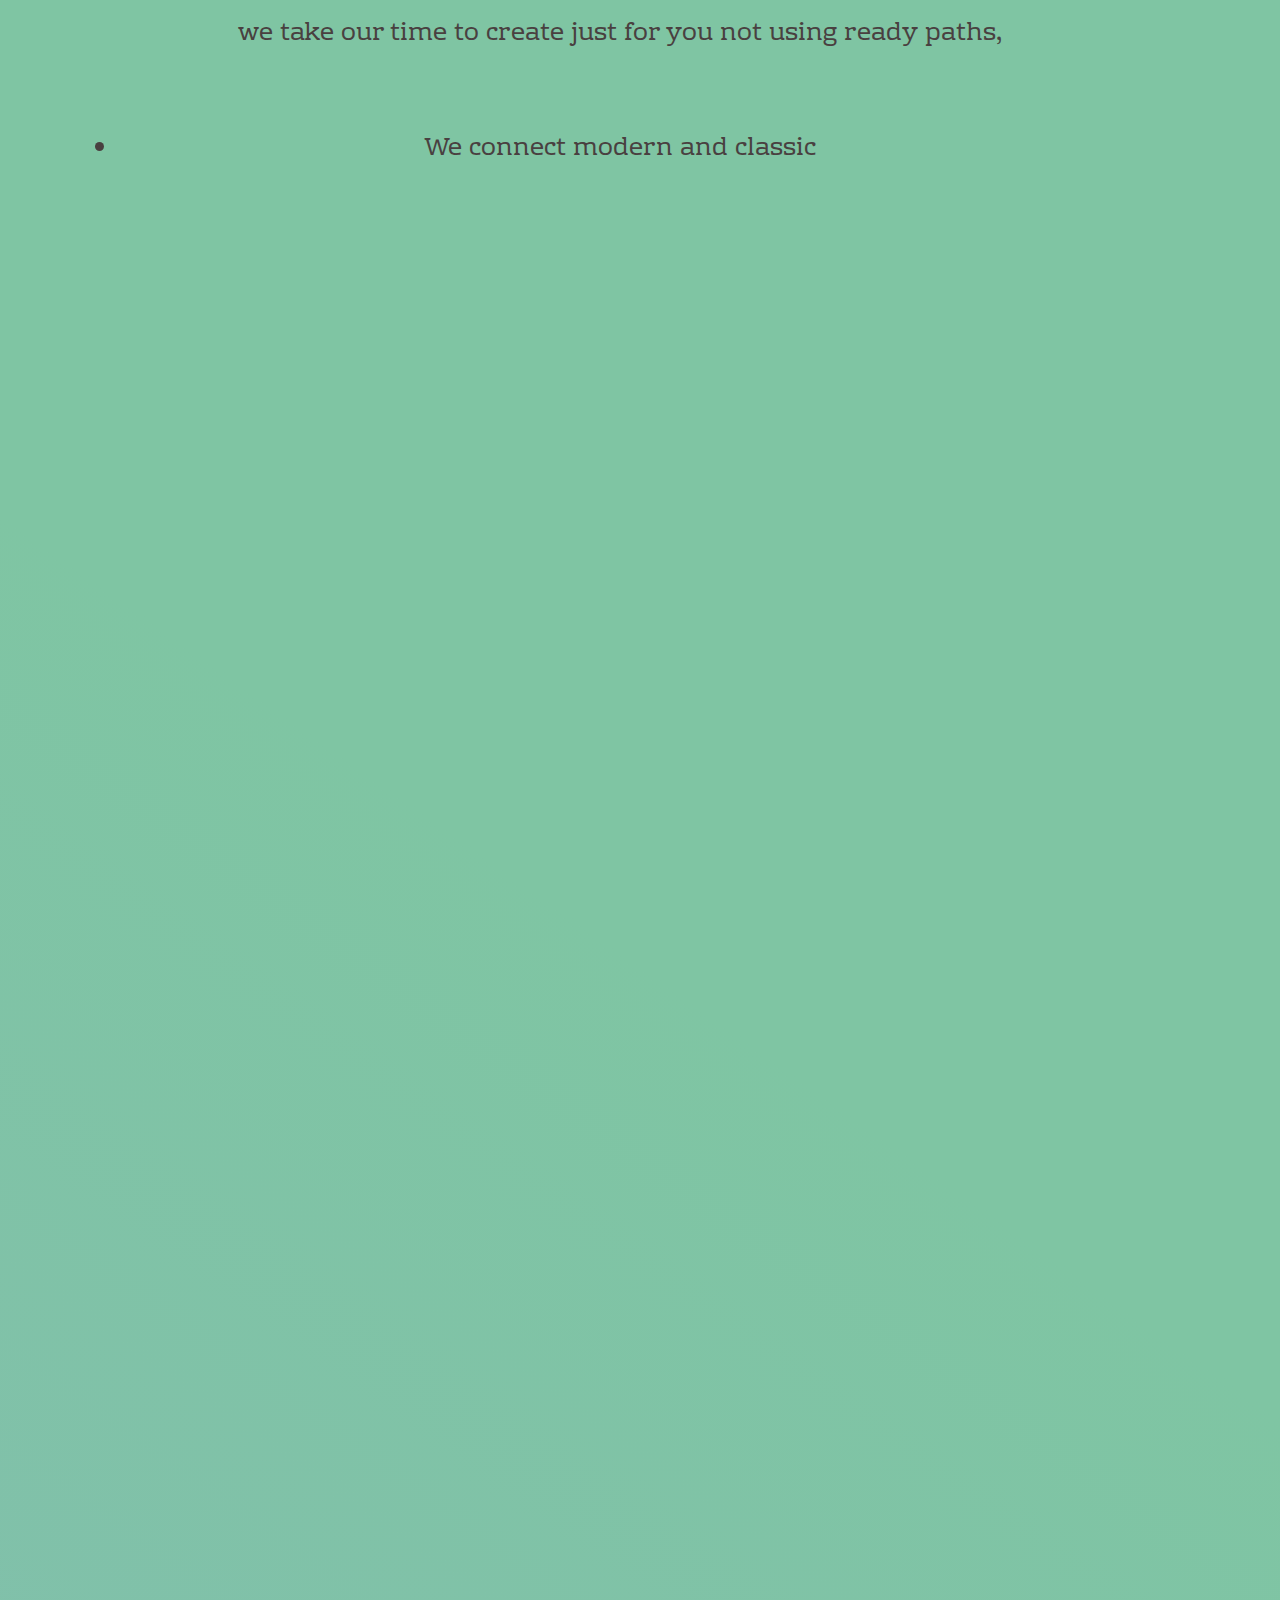
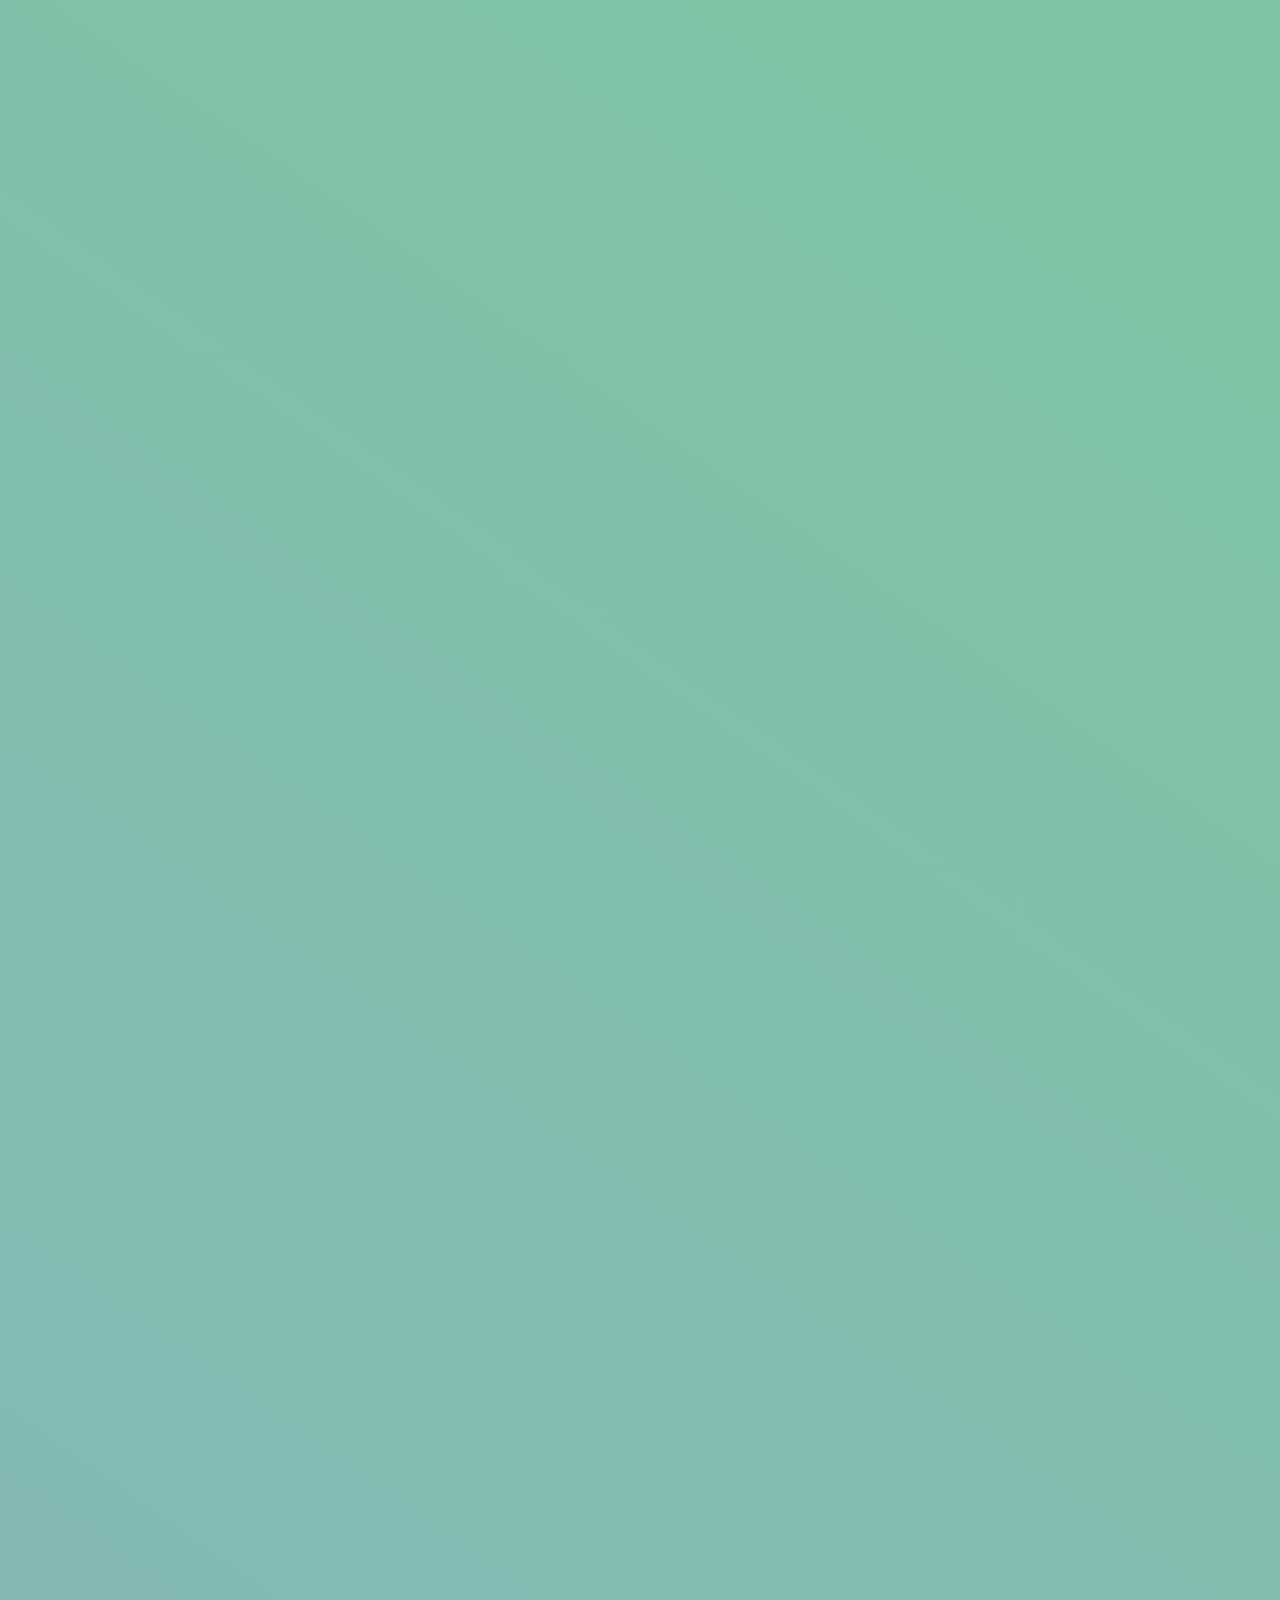
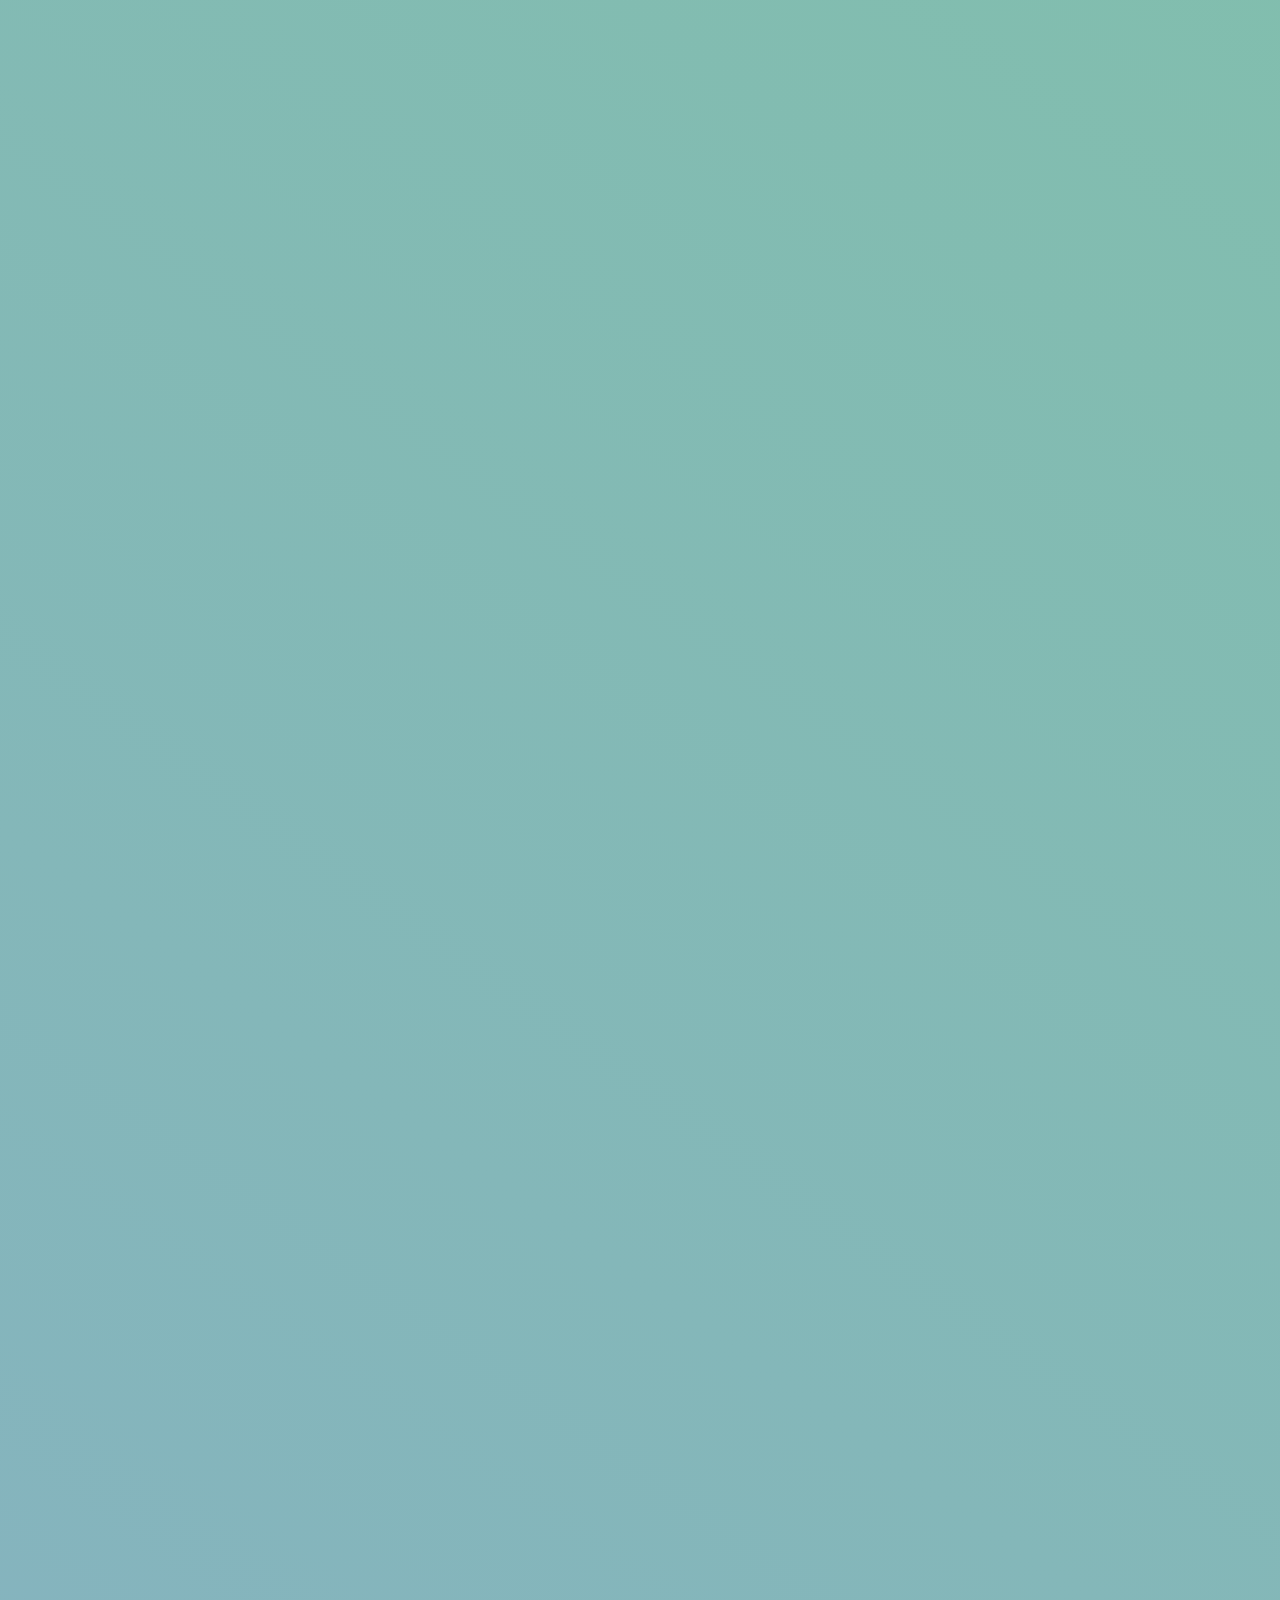
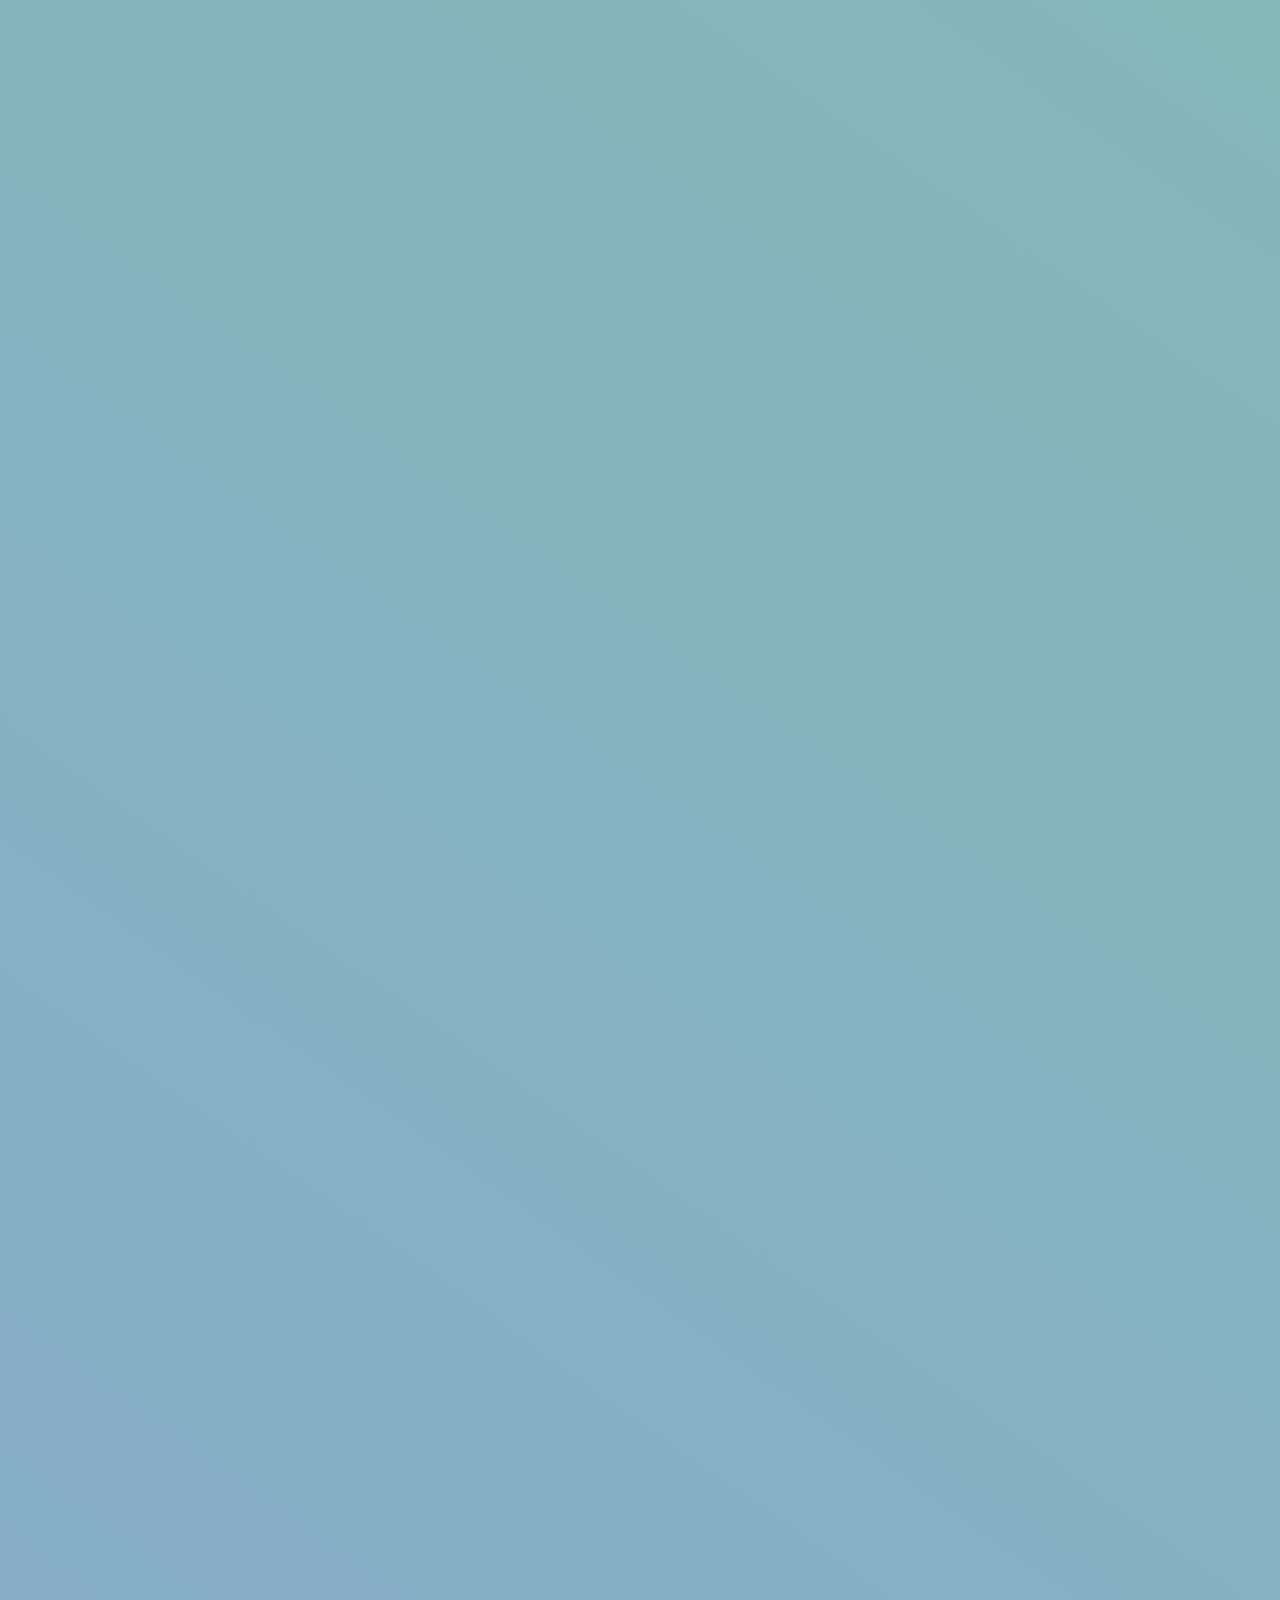
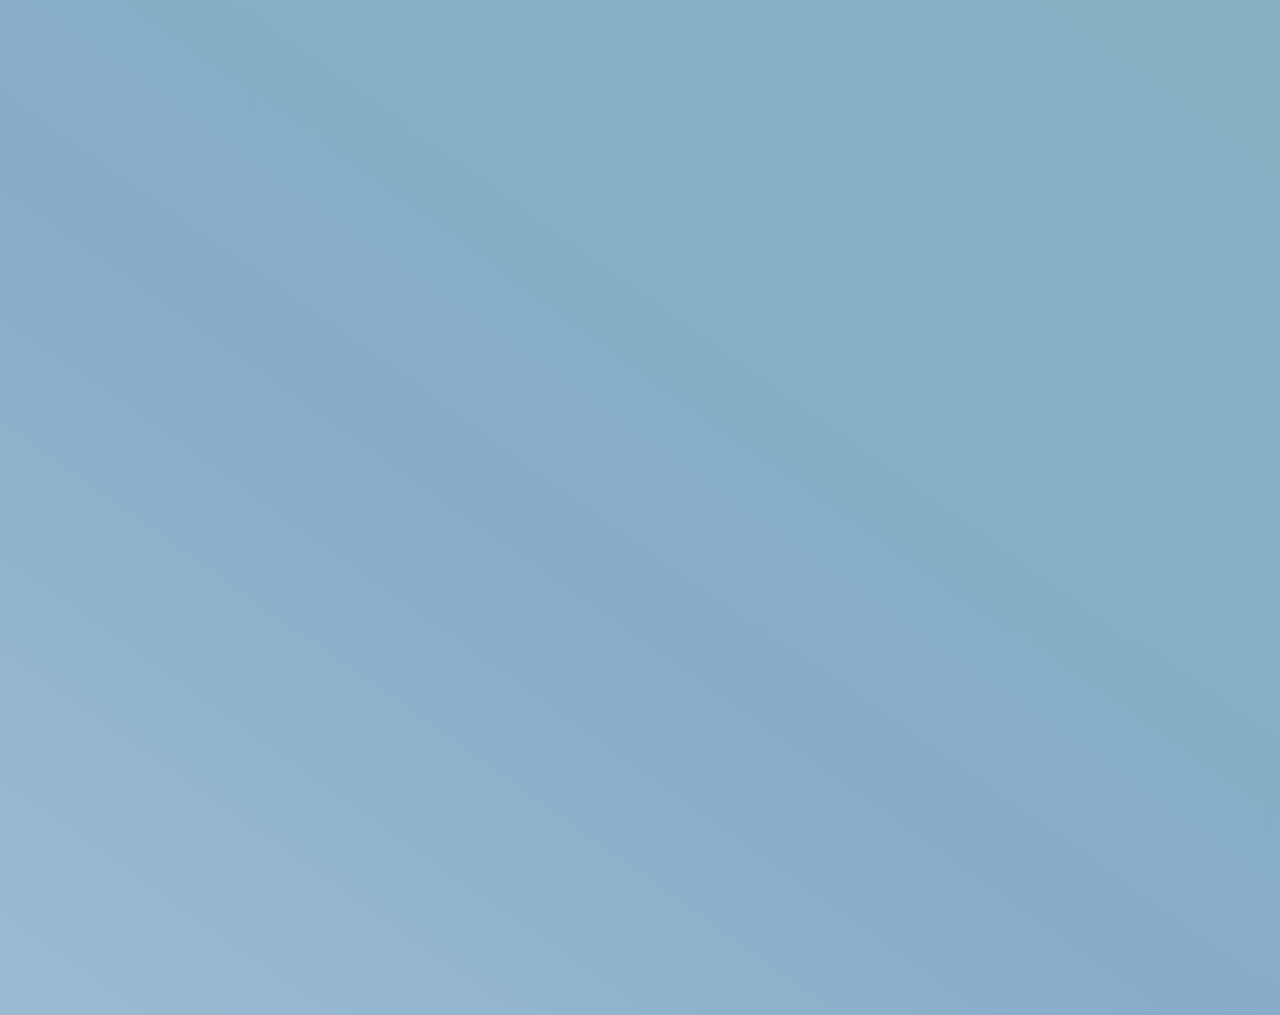
==== commit cf6cee24: "doing gówno in this plejs" ====
--- a/index.html
+++ b/index.html
@@ -26,8 +26,9 @@
             <!-- <button class="hamburger" aria-label="open-menu" id="btn">
                 <span></span>
             </button> -->
+            <input type = "checkbox" id="menu-close" name="group">
             <label for="menu-close" class="hamburger close" aria-label="open-menu" id="btn"></label>
-                <input type = "checkbox" id="menu-close" name="group">
+                
                   <!-- <label for ="menu-open"  class= "hamburger open" id="buttonTimes" aria-label="open-menu"></label> 
                     <input type = radio id="menu-open" name="group"> -->
             <div class="side-list">
--- a/style.css
+++ b/style.css
@@ -62,8 +62,8 @@
   position: fixed;
   top: 0px;
   bottom: 60px;
-  max-height: 100vh;
-  max-width: 0;
+  min-height: 150vh;
+  width: 0;
   z-index: 0;
   right: 0;
   overflow-x: hidden;
@@ -81,26 +81,6 @@
   text-align: center;
   align-items: stretch;
   width: 100%;
-}
-
-.btn {
-  position: absolute;
-  font-size: 45px;
-  background: #94bfc2;
-  cursor: pointer;
-}
-
-.fa-times {
-  font-size: 35px;
-  z-index: 10;
-  z-index: 4;
-}
-
-.times {
-  background: #93BFC1;
-  border: none;
-  z-index: 4;
-  outline: none;
 }
 
 .side1 {
@@ -153,6 +133,7 @@
   cursor: pointer;
   outline: none;
   z-index: 0;
+  transition: all .4s ease-in-out;
 }
 
 #menu-close {
@@ -160,7 +141,7 @@
 }
 
 #menu-close:checked + .side-list {
-  min-width: 250px;
+  width: 250px;
 }
 
 .hamburger.close {
@@ -182,16 +163,22 @@
   height: 25px;
   border: 0;
   border-top: 5px solid #494040;
-  transform: translateY(7px);
+  transform: rotate(45deg) translate(-14px, 5px);
+  transition: all .6s ease-in-out;
+  transform-origin: 0 0;
+  margin-left: 16px;
 }
 
 .hamburger::after {
   display: block;
-  transform: translateY(20px);
+  transform: rotate(135deg) translate(-14px, -10px);
   align-self: flex-end;
   z-index: 8;
-}
-
+  transition: all .4s ease-in-out;
+  transform-origin: 0 0;
+}
+
+/*ANIMATION*/
 @media (max-width: 768px) {
   body {
     margin: 25px;
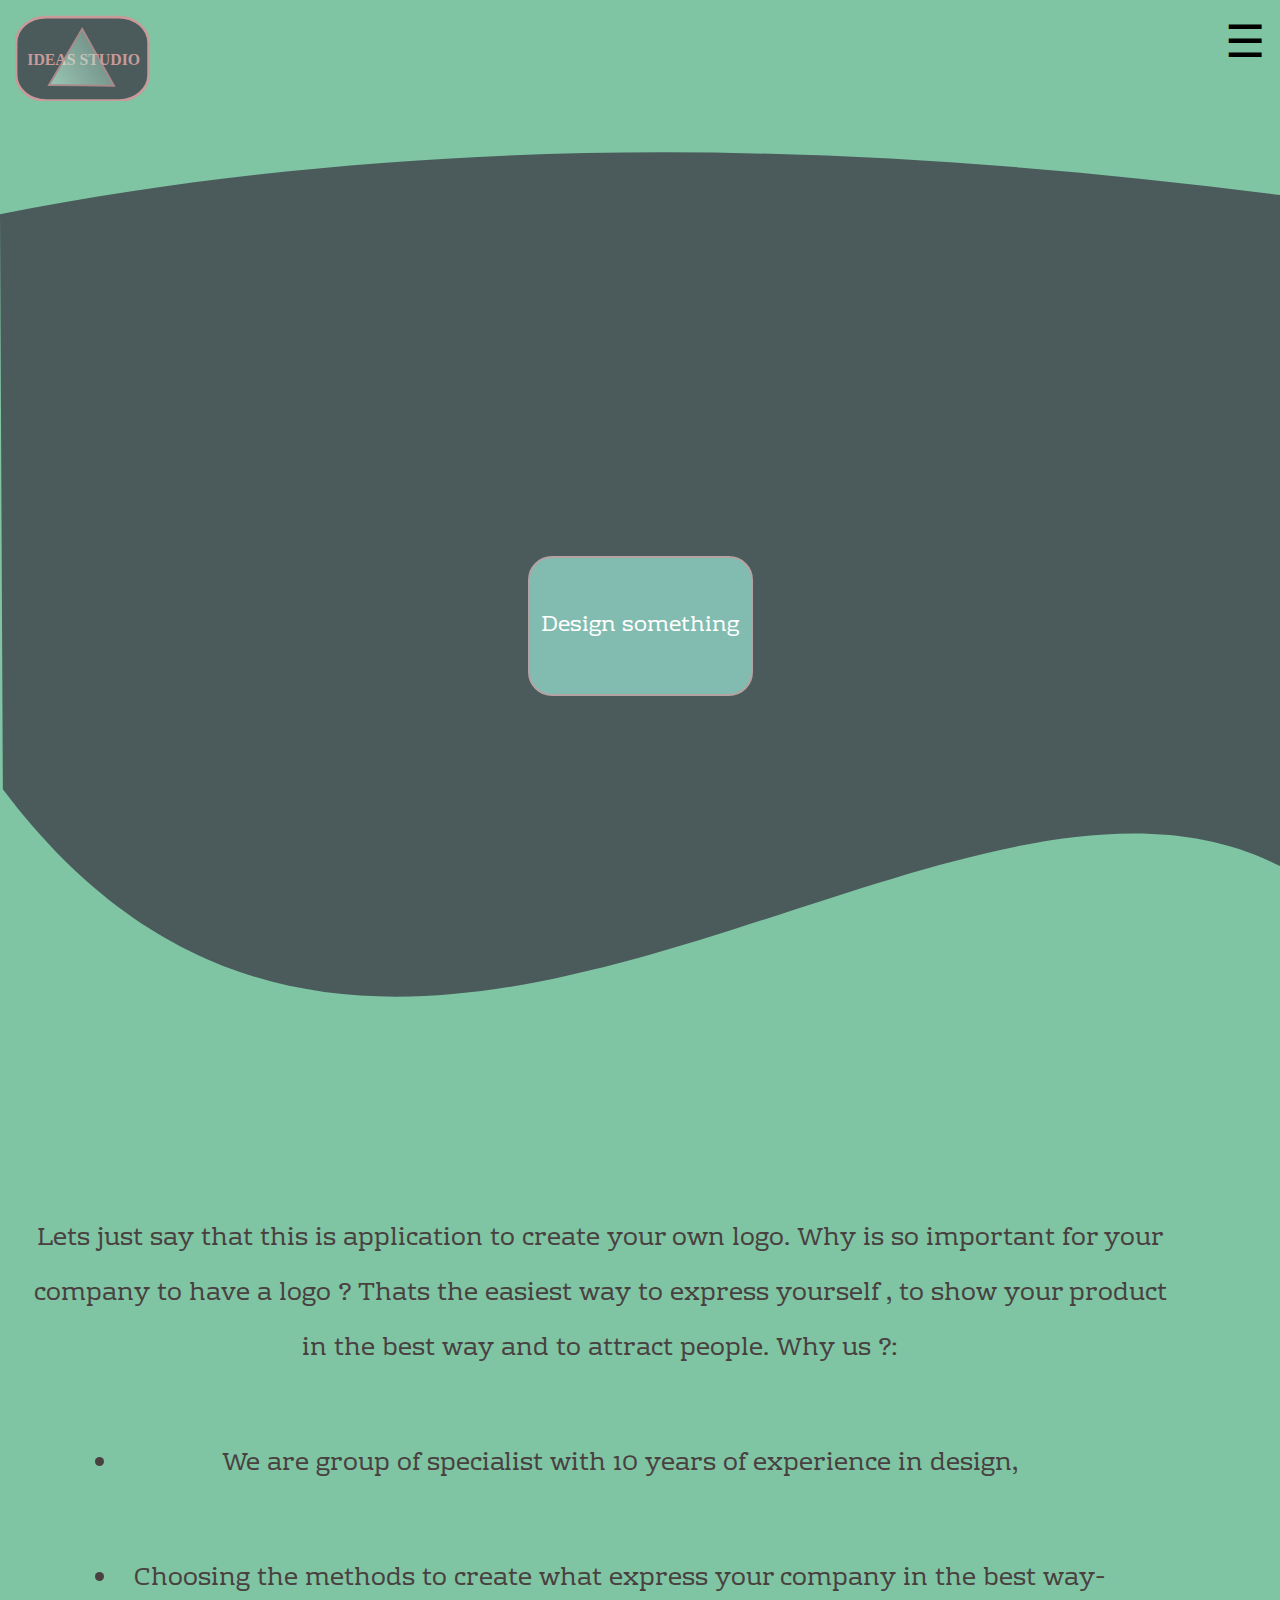
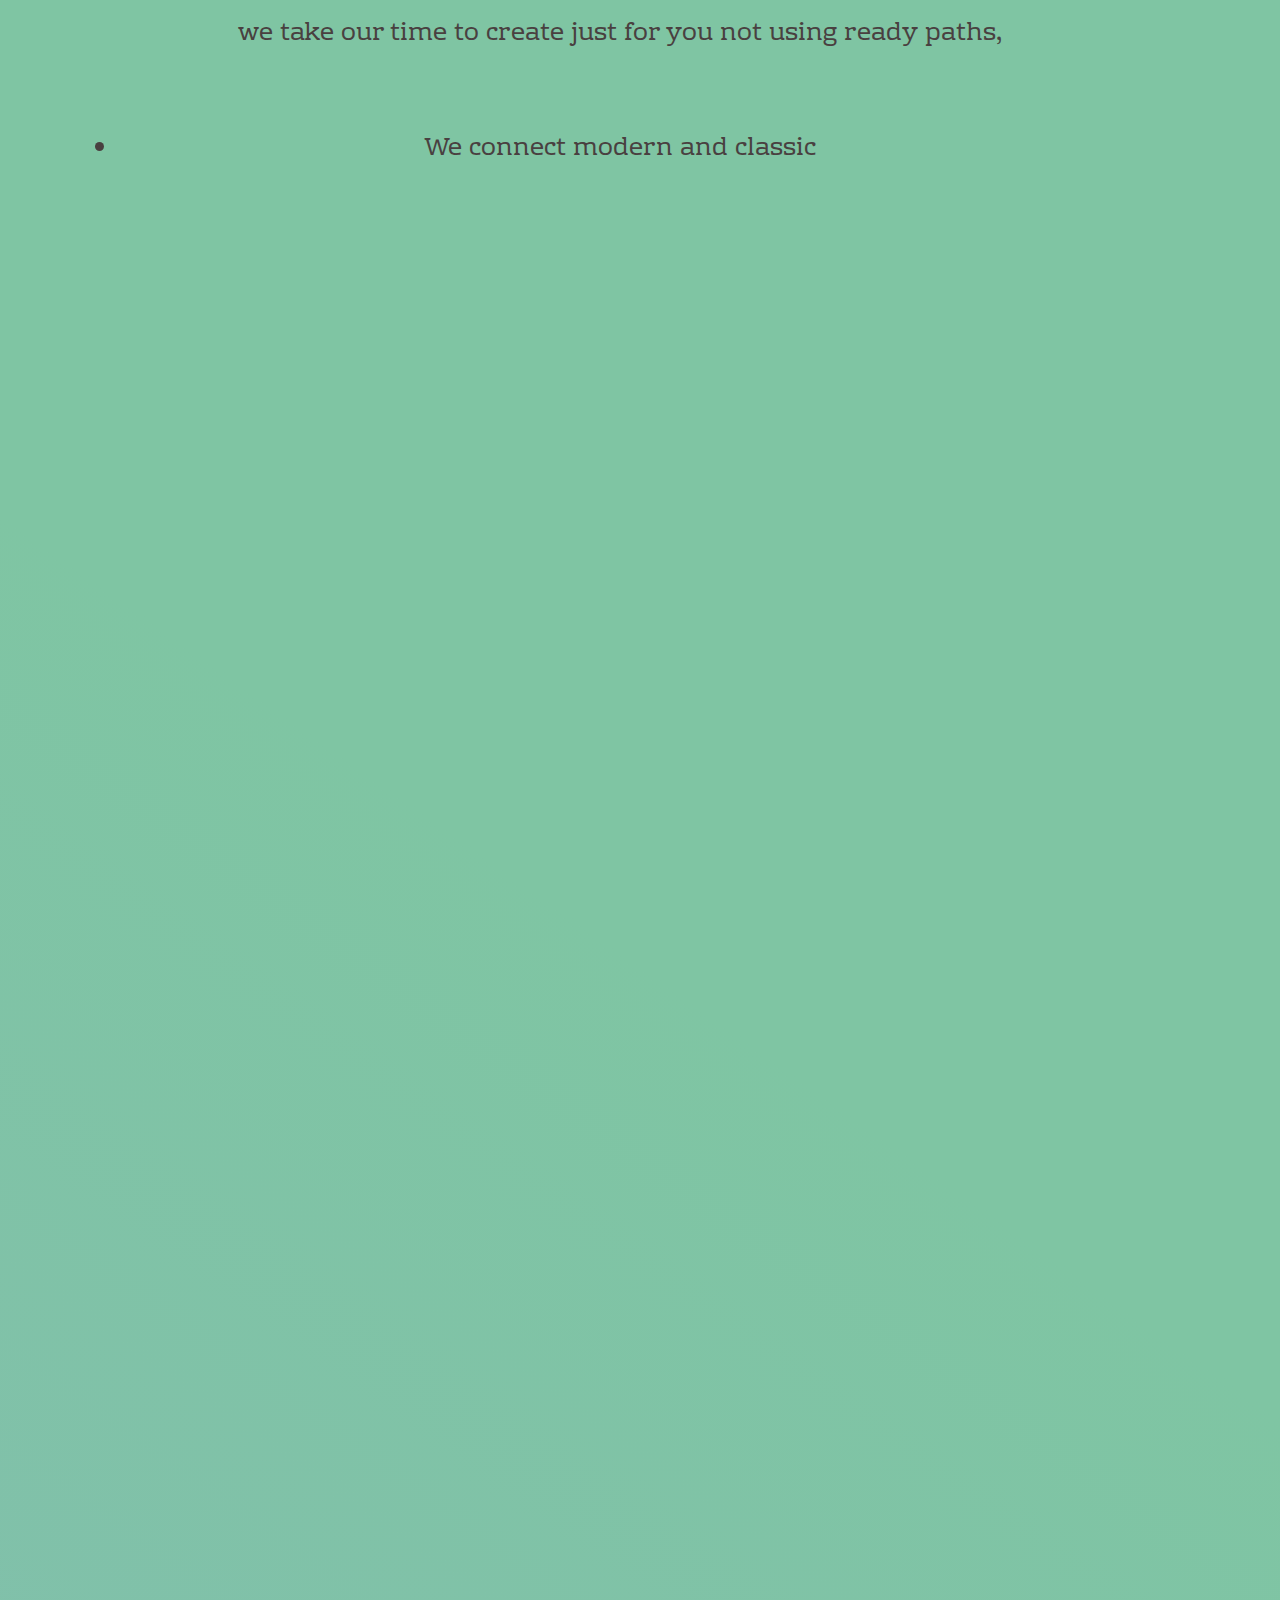
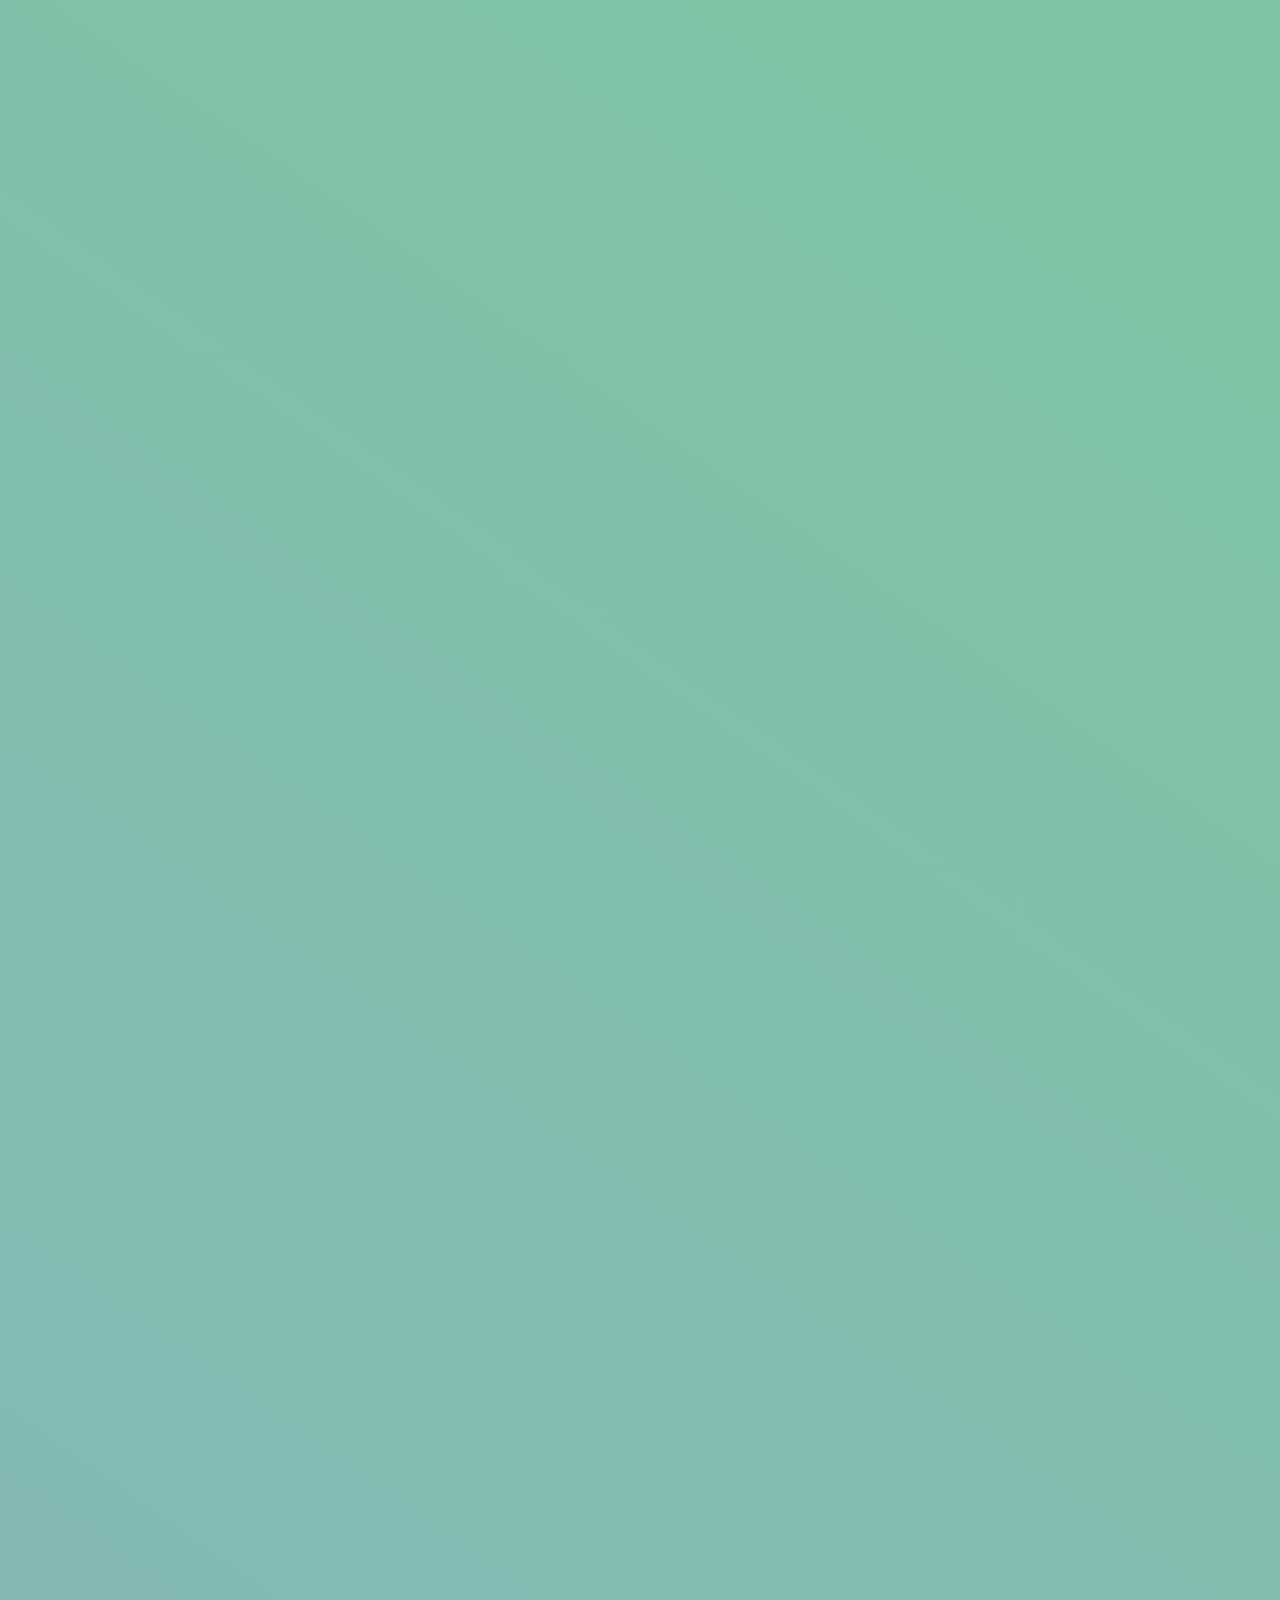
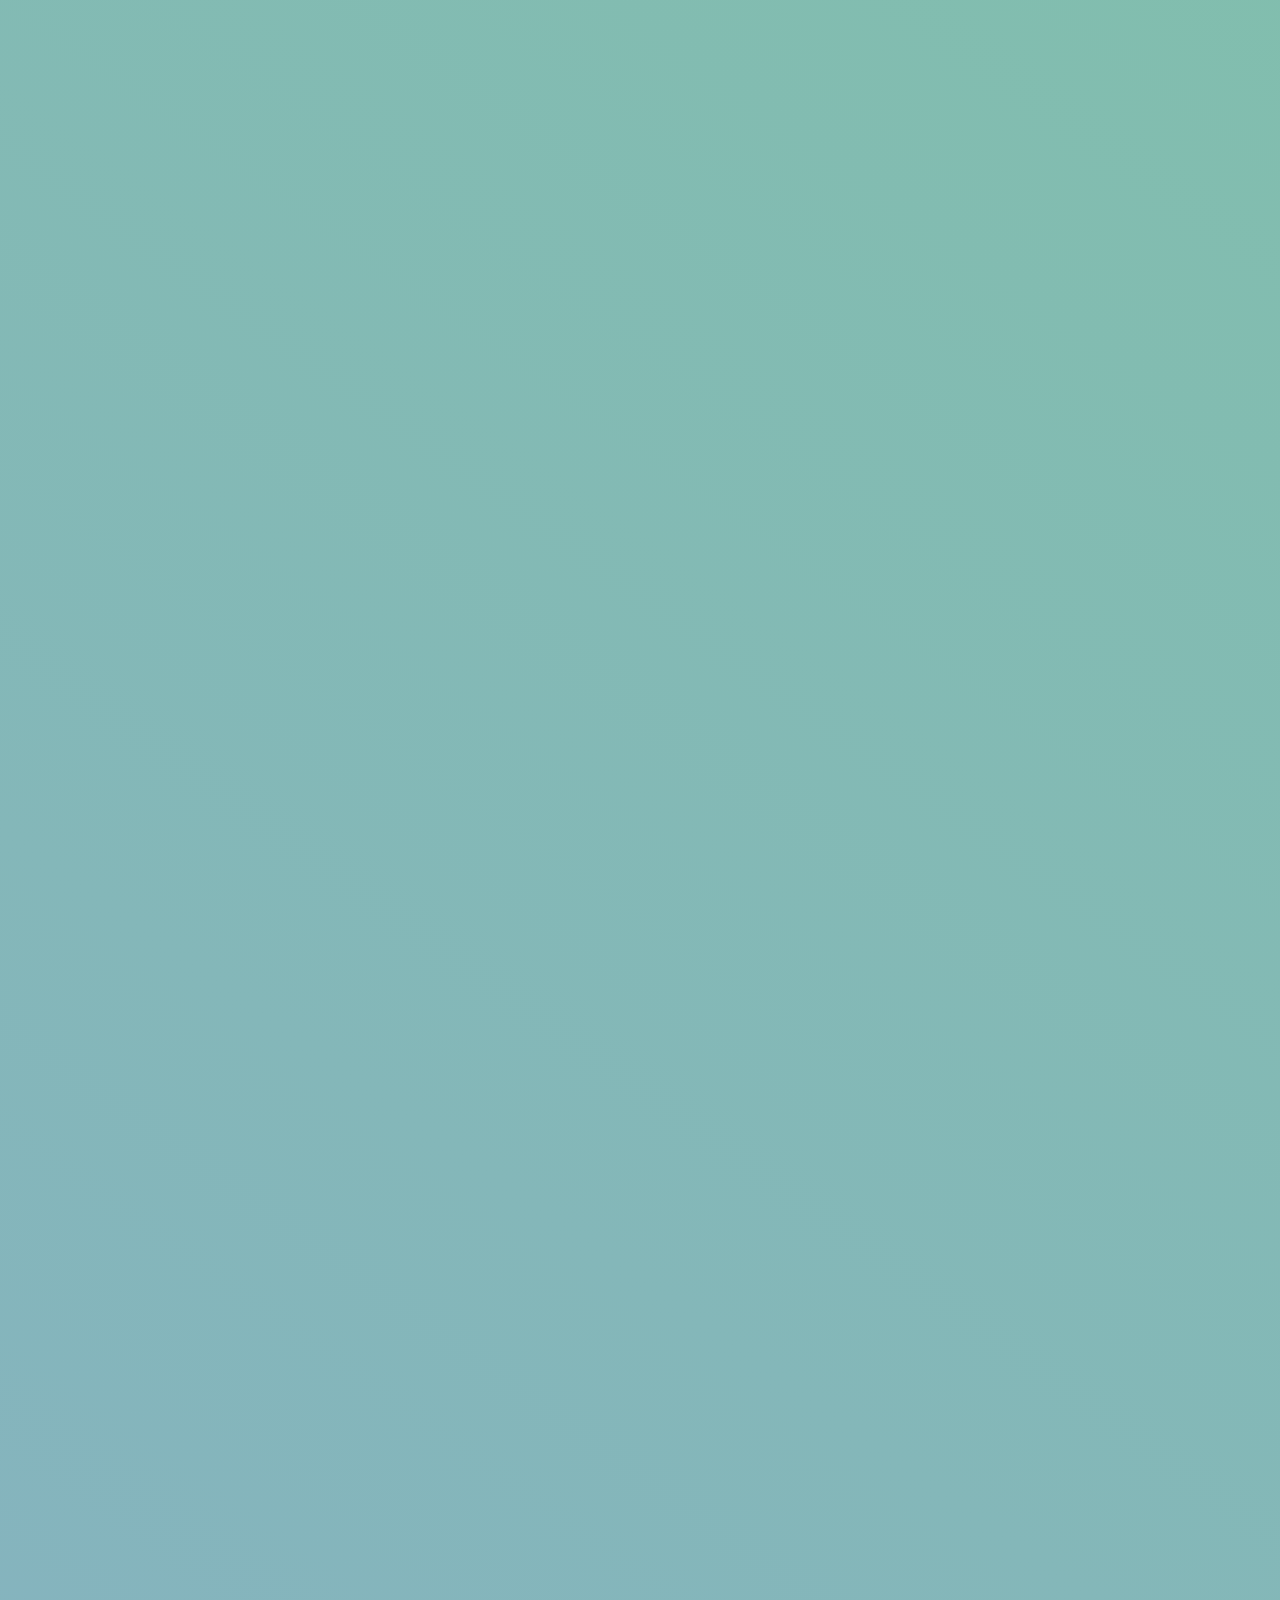
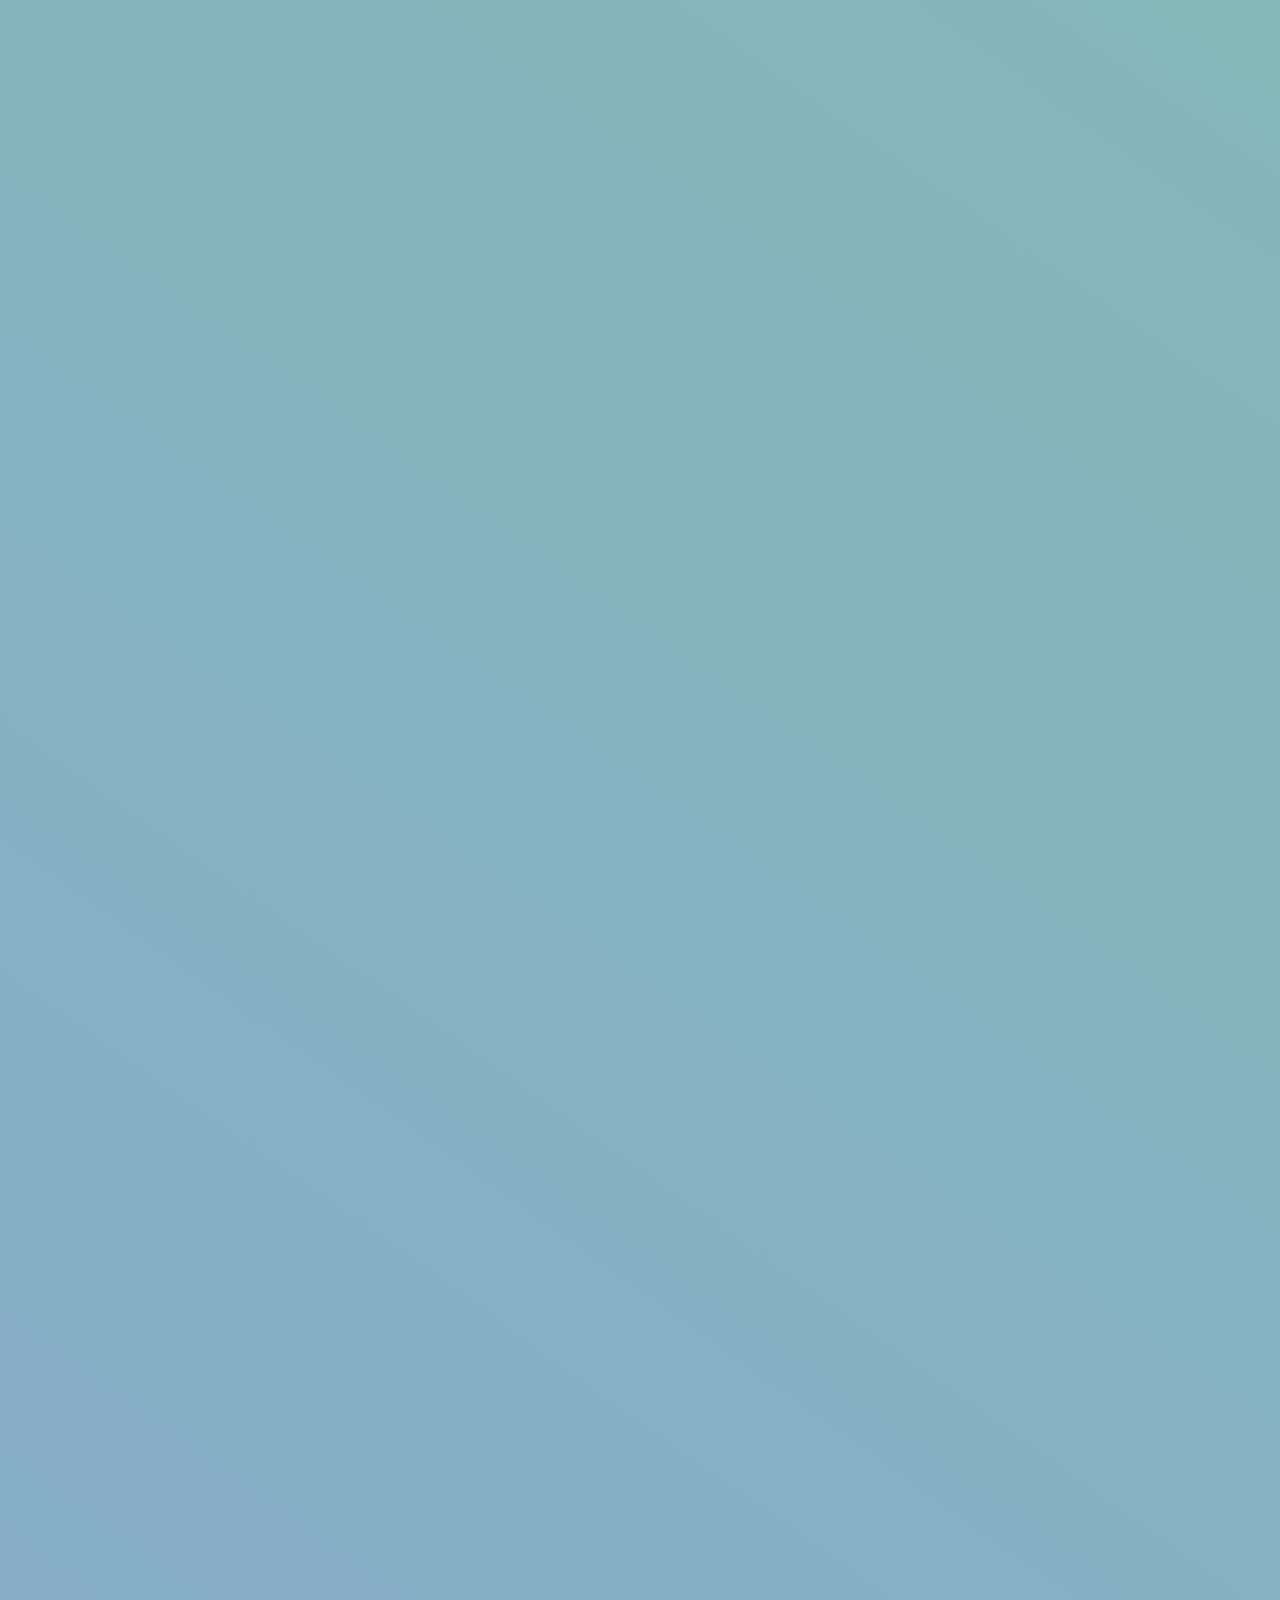
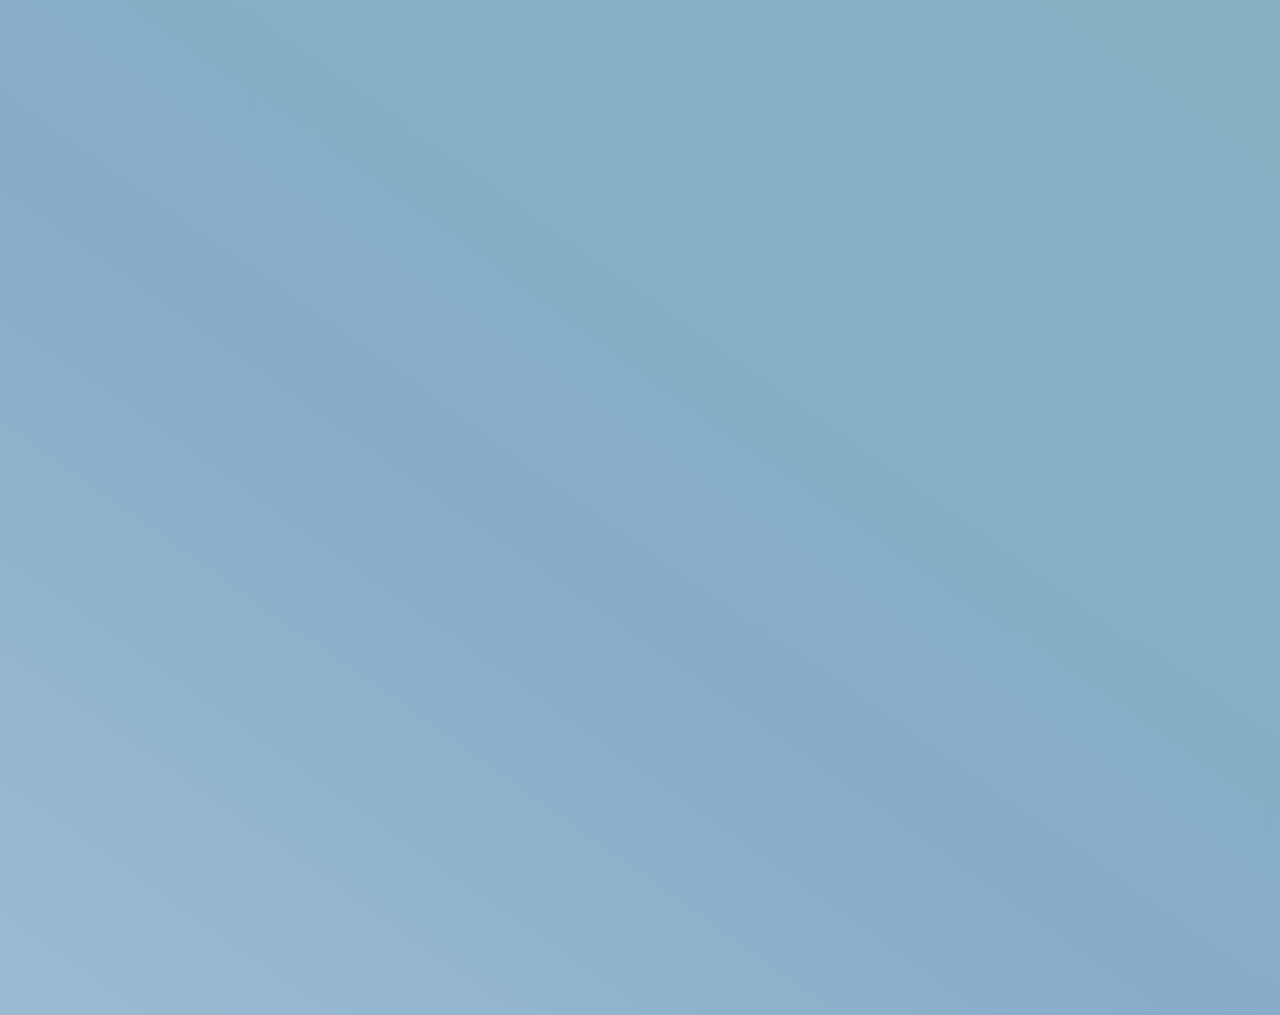
==== commit 38275c2a: "adding js" ====
--- a/index.html
+++ b/index.html
@@ -21,19 +21,14 @@
    </div> -->
     <div class= "partOne">
         <img src="logo.svg" alt="logo" class="logo" > 
+
         
-        <nav id="sidebar">
-            <!-- <button class="hamburger" aria-label="open-menu" id="btn">
-                <span></span>
-            </button> -->
-            <input type = "checkbox" id="menu-close" name="group">
-            <label for="menu-close" class="hamburger close" aria-label="open-menu" id="btn"></label>
+       
+            
+        
+            <div class="side-list" id="side-list">
                 
-                  <!-- <label for ="menu-open"  class= "hamburger open" id="buttonTimes" aria-label="open-menu"></label> 
-                    <input type = radio id="menu-open" name="group"> -->
-            <div class="side-list">
-                
-                    
+                <a href="javascript:void(0)" class="closebtn" onclick="closeNav()">&times;</a>
                 <ul class="side-list-grow">
                     <li class="side1"><a href="#">About us</a></li>
                     <li class="side1"><a href="#">Offer</a></li>
@@ -42,7 +37,7 @@
                 </ul>
             </div>
             
-      </nav>
+      <span class = "open" onclick="openNav()">&#9776;</span>
      
     </div>
     <div class="darkone">
--- a/style.css
+++ b/style.css
@@ -8,22 +8,39 @@
 
 .partOne {
   position: relative;
+  display: -webkit-box;
+  display: -ms-flexbox;
   display: flex;
-  flex-wrap: wrap;
-  flex-direction: row;
+  -ms-flex-wrap: wrap;
+      flex-wrap: wrap;
+  -webkit-box-orient: horizontal;
+  -webkit-box-direction: normal;
+      -ms-flex-direction: row;
+          flex-direction: row;
   margin: 15px;
-  justify-content: space-between;
+  -webkit-box-pack: justify;
+      -ms-flex-pack: justify;
+          justify-content: space-between;
 }
 
 .darkone {
+  display: -webkit-box;
+  display: -ms-flexbox;
   display: flex;
-  justify-content: center;
+  -webkit-box-pack: center;
+      -ms-flex-pack: center;
+          justify-content: center;
   margin-top: 50px;
   height: 950px;
   background-image: url(darkBackground.svg);
   background-repeat: no-repeat;
 }
 
+.open {
+  font-size: 45px;
+  cursor: pointer;
+}
+
 .wave {
   position: relative;
   width: 100%;
@@ -35,7 +52,8 @@
 }
 
 .logo {
-  align-self: flex-start;
+  -ms-flex-item-align: start;
+      align-self: flex-start;
 }
 
 .desc,
@@ -51,6 +69,7 @@
   line-height: 55px;
   text-align: center;
   color: #494040;
+  z-index: 0;
 }
 
 .desc, .desc-text,
@@ -61,12 +80,14 @@
 .side-list {
   position: fixed;
   top: 0px;
+  right: 0;
   bottom: 60px;
   min-height: 150vh;
   width: 0;
-  z-index: 0;
+  z-index: 9;
   right: 0;
   overflow-x: hidden;
+  -webkit-transition: 0.5s;
   transition: 0.5s;
   background: #ACD2D4;
   font-family: "Rhodium Libre", serif;
@@ -79,8 +100,18 @@
   font-size: 17px;
   line-height: 50px;
   text-align: center;
-  align-items: stretch;
-  width: 100%;
+  -webkit-box-align: stretch;
+      -ms-flex-align: stretch;
+          align-items: stretch;
+  width: 100%;
+}
+
+.side-list .closebtn {
+  position: absolute;
+  top: 0;
+  left: 25px;
+  font-size: 36px;
+  margin-left: 50px;
 }
 
 .side1 {
@@ -92,6 +123,7 @@
   text-align: center;
   margin-top: 0;
   border-left: 4px solid #6B8687;
+  z-index: 9;
 }
 
 .side1, a {
@@ -104,7 +136,9 @@
 }
 
 .button {
-  align-self: center;
+  -ms-flex-item-align: center;
+      -ms-grid-row-align: center;
+      align-self: center;
   width: 225px;
   height: 140px;
   color: #fff;
@@ -121,7 +155,8 @@
 }
 
 .hamburger {
-  align-self: flex-end;
+  -ms-flex-item-align: end;
+      align-self: flex-end;
   position: relative;
   right: 15px;
   display: block;
@@ -133,6 +168,7 @@
   cursor: pointer;
   outline: none;
   z-index: 0;
+  -webkit-transition: all .4s ease-in-out;
   transition: all .4s ease-in-out;
 }
 
@@ -140,7 +176,7 @@
   display: none;
 }
 
-#menu-close:checked + .side-list {
+#menu-close:checked ~ .side-list {
   width: 250px;
 }
 
@@ -148,6 +184,9 @@
   position: fixed;
   top: 10px;
   z-index: 3;
+}
+
+#menu-close:checked ~ .hamburger {
   right: 205px;
 }
 
@@ -156,26 +195,39 @@
   content: "";
   display: block;
   position: absolute;
-  align-self: flex-end;
+  -ms-flex-item-align: end;
+      align-self: flex-end;
   top: 0;
   left: 0;
   width: 40px;
   height: 25px;
   border: 0;
   border-top: 5px solid #494040;
-  transform: rotate(45deg) translate(-14px, 5px);
+  -webkit-transform: rotate(45deg) translate(-14px, 5px);
+          transform: rotate(45deg) translate(-14px, 5px);
+  -webkit-transition: all .6s ease-in-out;
   transition: all .6s ease-in-out;
-  transform-origin: 0 0;
+  -webkit-transform-origin: 0 0;
+          transform-origin: 0 0;
   margin-left: 16px;
 }
 
 .hamburger::after {
   display: block;
-  transform: rotate(135deg) translate(-14px, -10px);
-  align-self: flex-end;
+  -webkit-transform: rotate(135deg) translate(-14px, -10px);
+          transform: rotate(135deg) translate(-14px, -10px);
+  -ms-flex-item-align: end;
+      align-self: flex-end;
   z-index: 8;
+  -webkit-transition: all .4s ease-in-out;
   transition: all .4s ease-in-out;
-  transform-origin: 0 0;
+  -webkit-transform-origin: 0 0;
+          transform-origin: 0 0;
+}
+
+.top {
+  background-image: url(lightwave.svg);
+  background-repeat: no-repeat;
 }
 
 /*ANIMATION*/
@@ -184,20 +236,30 @@
     margin: 25px;
   }
   .partOne {
-    justify-content: space-between;
+    -webkit-box-pack: justify;
+        -ms-flex-pack: justify;
+            justify-content: space-between;
   }
   .logo {
-    align-self: flex-end;
+    -ms-flex-item-align: end;
+        align-self: flex-end;
   }
   .hamburger {
-    align-self: center;
+    -ms-flex-item-align: center;
+        -ms-grid-row-align: center;
+        align-self: center;
   }
   #button {
-    align-self: center;
+    -ms-flex-item-align: center;
+        -ms-grid-row-align: center;
+        align-self: center;
   }
   .darkone {
+    display: -webkit-box;
+    display: -ms-flexbox;
     display: flex;
-    align-content: center;
+    -ms-flex-line-pack: center;
+        align-content: center;
     background-size: 1100px 900px;
   }
   .desc,
@@ -221,3 +283,4 @@
     width: 100%;
   }
 }
+/*# sourceMappingURL=style.css.map */